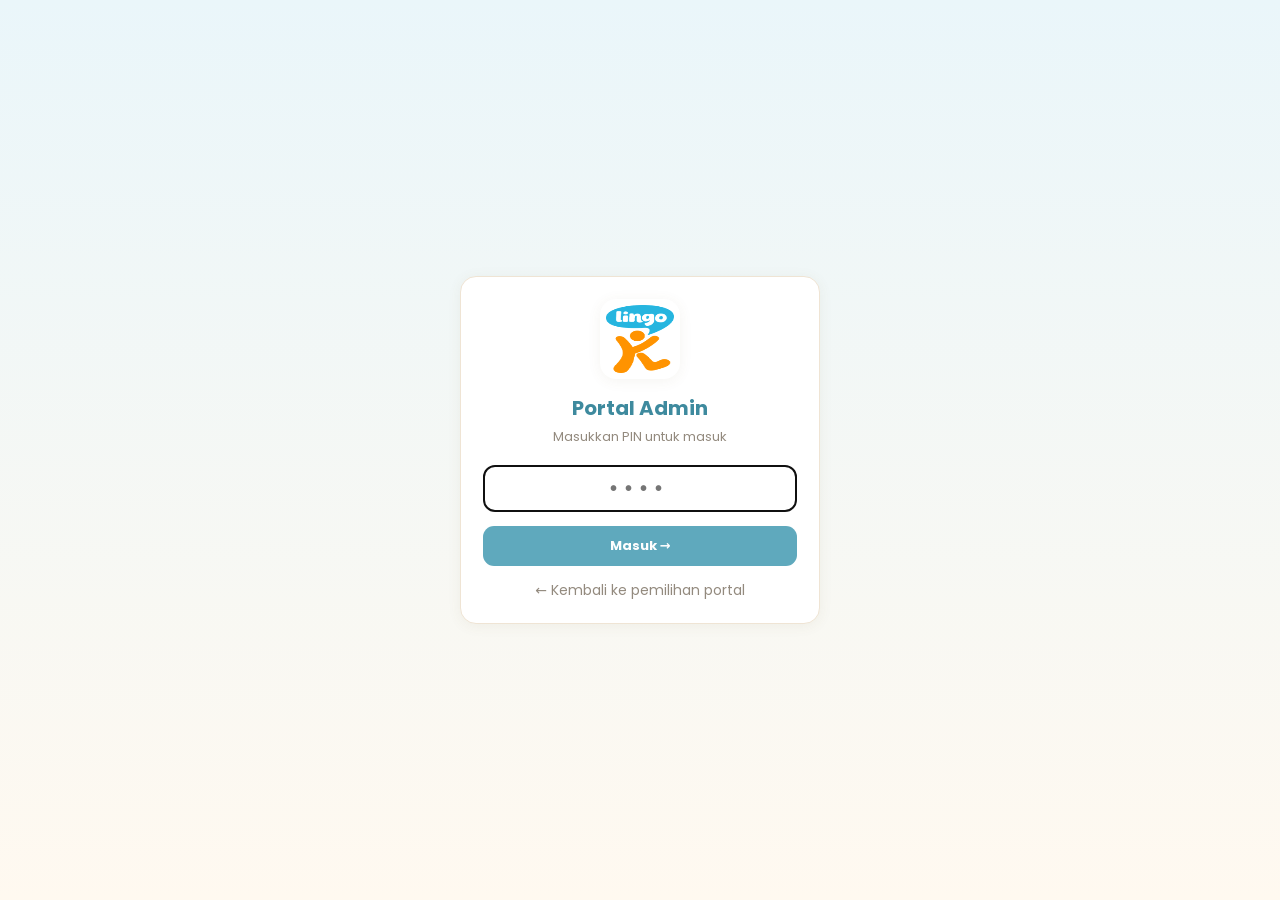
==== admin.html @ 400e8113 "Add files via upload" ====
<!DOCTYPE html>
<html lang="id">
<head>
<meta charset="UTF-8">
<meta name="viewport" content="width=device-width, initial-scale=1.0">
<title>Admin — Kwelingo</title>
<link rel="icon" href="assets/logo.png">
<link rel="stylesheet" href="assets/style.css">
</head>
<body>

<!-- PIN GATE (Admin) -->
<div id="adGate" style="position:fixed;inset:0;z-index:600;background:linear-gradient(180deg,#EAF6FA,#FFF9F0);display:flex;align-items:center;justify-content:center;padding:20px">
  <div class="card card-pad" style="max-width:360px;width:100%;text-align:center">
    <img src="assets/logo.png" style="width:80px;height:80px;border-radius:16px;padding:6px;background:#fff;box-shadow:var(--shadow);margin:0 auto 14px">
    <h2 style="color:var(--navy);font-size:20px;margin-bottom:4px">Portal Admin</h2>
    <p class="text-muted" style="font-size:13px;margin-bottom:18px">Masukkan PIN untuk masuk</p>
    <input id="adPin" type="password" maxlength="12" inputmode="numeric" placeholder="••••" style="letter-spacing:8px;text-align:center;font-size:20px;font-weight:800;width:100%;padding:11px;border:1.5px solid var(--line);border-radius:11px" onkeydown="if(event.key==='Enter')adLogin()">
    <button class="btn btn-primary btn-block" style="margin-top:14px" onclick="adLogin()">Masuk →</button>
    <div class="help" id="adErr" style="color:var(--red);margin-top:10px;font-weight:600"></div>
    <div class="help" style="margin-top:14px"><a href="portal.html" style="color:var(--muted)">← Kembali ke pemilihan portal</a></div>
  </div>
</div>

<div class="app">
  <aside class="sidebar">
    <div class="sidebar-head" id="logo"></div>
    <div class="sidebar-role">Menu</div>
    <nav class="nav">
      <a data-view="dashboard" class="active"><span class="ic">🏠</span> Kelas Hari Ini</a>
      <a data-view="calendar"><span class="ic">🗓️</span> Kalender Mingguan</a>
      <a data-view="requests"><span class="ic">📨</span> Permintaan <span id="reqDot" class="nav-dot" style="display:none"></span></a>
      <a data-view="certs"><span class="ic">🏅</span> Kehadiran &amp; Sertifikat</a>
      <a data-view="chat"><span class="ic">💬</span> Diskusi Guru</a>
      <div class="divider"></div>
      <a href="portal.html"><span class="ic">↩️</span> Ganti Portal</a>
      <a href="index.html"><span class="ic">🚪</span> Keluar</a>
    </nav>
    <div class="sidebar-foot">
      <div class="avatar">A</div>
      <div class="who">Admin<small>Administrator</small></div>
    </div>
  </aside>
  <div class="backdrop" onclick="toggleSidebar()"></div>

  <div class="main">
    <div class="topbar">
      <button class="hamburger" onclick="toggleSidebar()">☰</button>
      <div class="spacer"></div>
      <div class="me"><div class="who">Admin<small>Administrator</small></div><div class="avatar">A</div></div>
    </div>

    <div class="content">
      <!-- ============ KELAS HARI INI ============ -->
      <section class="view" id="view-dashboard">
        <div class="page-head">
          <div><h1>Kelas Hari Ini</h1><div class="sub" id="todayDate">—</div></div>
          <div style="display:flex;gap:8px;align-items:center">
            <button class="btn btn-ghost btn-sm" id="clrDocsBtn" onclick="clearAllDocs()">🗑️ Hapus semua foto</button>
            <button class="btn btn-primary" onclick="openAddClass()">＋ Add Class</button>
          </div>
        </div>

        <div id="bdayBanner" style="display:none;background:linear-gradient(120deg,#fff0f6,#eef7fd);border:1.5px solid #ffc9e0;border-radius:14px;padding:14px 18px;margin-bottom:18px;color:var(--navy);font-size:14px"></div>

        <div class="grid grid-4" style="margin-bottom:22px">
          <div class="stat tint-blue"><div class="lbl"><span class="icon">📅</span> Kelas Hari Ini</div><div class="val" id="kToday">0</div></div>
          <div class="stat tint-green"><div class="lbl"><span class="icon">✅</span> Selesai</div><div class="val" id="kDone">0</div></div>
          <div class="stat tint-amber"><div class="lbl"><span class="icon">⏳</span> Berlangsung</div><div class="val" id="kOngoing">0</div></div>
          <div class="stat tint-purple"><div class="lbl"><span class="icon">🧑‍🎓</span> Murid Aktif</div><div class="val" id="kStudents">0</div></div>
        </div>

        <div class="card">
          <div class="table-wrap">
            <table class="tbl">
              <thead><tr>
                <th>No.</th><th>Student's Name</th><th>Guru's Name</th><th>Start</th><th>End</th>
                <th>Duration</th><th>Type</th><th>Status</th><th>Topic/Material</th><th>Note</th><th>Doc</th><th>Action</th>
              </tr></thead>
              <tbody id="todayBody"></tbody>
            </table>
          </div>
        </div>
        <div class="note-band mt-16">ℹ️ Admin mengisi <b>waktu mulai/berakhir</b> & <b>dokumentasi foto</b>. Topik, catatan & materi PDF diisi guru. Kelola data murid/guru ada di <b>Master Admin</b>.</div>
      </section>

      <!-- ============ WEEKLY CALENDAR ============ -->
      <section class="view hide" id="view-calendar">
        <div class="page-head"><div><h1>Kalender Mingguan</h1><div class="sub">Jadwal kelas satu minggu — klik kelas untuk edit</div></div>
          <button class="btn btn-primary" onclick="openAddClass()">＋ Add Class</button></div>
        <div class="cal">
          <div class="cal-toolbar">
            <div class="cal-title" id="calTitle">—</div>
            <div class="cal-nav">
              <button class="btn btn-outline btn-sm" onclick="calMove(-7)">‹ Sebelumnya</button>
              <button class="btn btn-ghost btn-sm" onclick="calToday()">Minggu Ini</button>
              <button class="btn btn-outline btn-sm" onclick="calMove(7)">Berikutnya ›</button>
            </div>
          </div>
          <div class="cal-head" id="calHead"></div>
          <div class="cal-scroll"><div class="cal-body" id="calBody"></div></div>
        </div>
        <div class="note-band mt-16">🗓️ <b>Onsite</b> biru, <b>Online</b> hijau. Jam 08.00–21.00.</div>
      </section>

      <!-- ============ PERMINTAAN KELAS ============ -->
      <section class="view hide" id="view-requests">
        <div class="page-head"><div><h1>Permintaan Kelas</h1><div class="sub">Pengajuan kelas baru &amp; reschedule dari murid / orang tua</div></div>
          <button class="btn btn-ghost btn-sm" onclick="renderRequests()">↻ Refresh</button></div>
        <div class="card"><div class="table-wrap"><table class="tbl">
          <thead><tr><th>Status</th><th>Murid</th><th>Guru</th><th>Jadwal Diminta</th><th>Type</th><th>Catatan</th><th>Action</th></tr></thead>
          <tbody id="reqBody"></tbody>
        </table></div></div>
        <div class="note-band mt-16">✅ <b>Terima</b> memasukkan kelas ke jadwal. Untuk mengubah guru/jam sebelum menerima, buka <b>Edit</b> lalu simpan.</div>
      </section>

      <!-- ============ KEHADIRAN & SERTIFIKAT ============ -->
      <section class="view hide" id="view-certs">
        <div class="page-head"><div><h1>Kehadiran &amp; Sertifikat</h1><div class="sub">Pantau persentase kehadiran &amp; terbitkan Certificate of Completion (≥80%)</div></div></div>
        <div class="card card-pad" style="margin-bottom:18px">
          <div class="field" style="max-width:360px;margin-bottom:0"><label>Pilih Murid</label><select id="certStudent" onchange="renderCerts()"></select></div>
        </div>
        <div class="grid grid-4" style="margin-bottom:18px" id="certStats"></div>
        <div id="certAction"></div>
        <div class="card mt-16"><div class="card-pad" style="padding-bottom:0"><div class="card-title">📅 Riwayat Sesi</div></div>
          <div class="table-wrap"><table class="tbl">
            <thead><tr><th>Tanggal</th><th>Guru</th><th>Time</th><th>Type</th><th>Status</th><th>Kehadiran</th></tr></thead>
            <tbody id="certBody"></tbody>
          </table></div>
        </div>
      </section>

      <!-- ============ DISKUSI GURU ============ -->
      <section class="view hide" id="view-chat">
        <div class="page-head"><div><h1>Diskusi Guru</h1><div class="sub">Ruang obrolan guru, admin &amp; owner</div></div></div>
        <div class="card card-pad" style="max-width:820px">
          <div id="chatFeed" style="max-height:56vh;overflow:auto;margin-bottom:14px"></div>
          <div style="display:flex;gap:10px">
            <input id="chatInput" placeholder="Tulis pesan…" style="flex:1;padding:11px 14px;border:1.5px solid var(--line);border-radius:12px" onkeydown="if(event.key==='Enter')postChat()">
            <button class="btn btn-primary" onclick="postChat()">Kirim</button>
          </div>
        </div>
      </section>

      <div class="foot-note">© 2026 Kwelingo. All rights reserved.</div>
    </div>
  </div>
</div>

<!-- ============ MODAL: ADD/EDIT CLASS ============ -->
<div class="modal-overlay" id="mClass">
  <div class="modal">
    <div class="modal-head"><h3 id="mClassTitle">Add Class</h3><button class="x" onclick="closeModal('mClass')">×</button></div>
    <div class="modal-body">
      <input type="hidden" id="cId">
      <div class="field">
        <label>Tanggal Kelas <span class="req">*</span></label>
        <div style="display:flex;gap:10px;align-items:center;flex-wrap:wrap">
          <input type="date" id="cDate" style="flex:1;min-width:170px">
          <button type="button" class="btn btn-ghost btn-sm" onclick="setDateToday()">📅 Hari ini</button>
        </div>
        <div class="help">Default hari ini · pilih tanggal lain untuk mengisi kelas yang terlewat.</div>
      </div>
      <div class="field-row">
        <div class="field"><label>Student's Name <span class="req">*</span></label><select id="cStudent"></select></div>
        <div class="field"><label>Guru's Name <span class="req">*</span></label><select id="cTutor"></select></div>
      </div>
      <div class="field-row">
        <div class="field"><label>Start Time <span class="req">*</span></label><input type="time" id="cStart"></div>
        <div class="field"><label>End Time <span class="help" style="display:inline">(saat kelas selesai)</span></label><input type="time" id="cEnd"></div>
      </div>
      <div class="field-row">
        <div class="field"><label>Duration <span class="req">*</span></label><input type="number" id="cDur" value="90"><div class="help">menit — otomatis dari start/end</div></div>
        <div class="field"><label>Type <span class="req">*</span></label>
          <div class="radio-row">
            <label><input type="radio" name="cType" value="onsite" checked> Onsite</label>
            <label><input type="radio" name="cType" value="online"> Online</label>
          </div></div>
      </div>
      <div class="field"><label>Topic / Material <span class="help" style="display:inline">(oleh guru · bisa Enter untuk baris baru)</span></label>
        <textarea id="cTopic" placeholder="Will be filled after class"></textarea></div>
      <div class="field"><label>Note</label><textarea id="cNote" placeholder="Optional note"></textarea></div>
      <div class="field"><label>Documentation (Upload Photo)</label>
        <div class="dropzone" onclick="document.getElementById('cDoc').click()"><span class="zi">🖼️</span><div><b>Choose file</b> atau drag &amp; drop<br><span class="help">JPG, PNG up to 5MB</span></div></div>
        <input type="file" id="cDoc" accept="image/*" class="hide"><div class="help" id="cDocName"></div>
        <label style="display:flex;align-items:center;gap:8px;font-size:12.5px;color:var(--muted);margin-top:8px"><input type="checkbox" id="cDocClear"> 🗑️ Hapus foto dokumentasi yang tersimpan</label></div>
    </div>
    <div class="modal-foot" style="justify-content:space-between">
      <button class="btn btn-danger" id="delClassBtn" style="display:none" onclick="delClassFromModal()">🗑️ Hapus Kelas</button>
      <div style="display:flex;gap:10px;margin-left:auto">
      <button class="btn btn-ghost" onclick="closeModal('mClass')">Cancel</button>
      <button class="btn btn-primary" onclick="saveClass()">Simpan</button>
      </div>
    </div>
  </div>
</div>

<script src="assets/app.js"></script>
<script>
document.getElementById('logo').innerHTML = logoBlock('Kwelingo','Portal Admin');
/* ---- PIN gate ---- */
try{ if(sessionStorage.getItem('ad_ok')==='1') document.getElementById('adGate').style.display='none'; else document.getElementById('adPin').focus(); }catch(e){}
async function adLogin(){
  const v=document.getElementById('adPin').value.trim();
  const err=document.getElementById('adErr'); err.textContent='Memeriksa…';
  try{
    const r=await API.verifyPin('admin',v);
    if(r&&r.ok){ try{sessionStorage.setItem('ad_ok','1');}catch(e){} document.getElementById('adGate').style.display='none'; err.textContent=''; }
    else { err.textContent='PIN salah'; document.getElementById('adPin').value=''; }
  }catch(e){ err.textContent='Gagal memeriksa PIN — coba lagi.'; }
}
document.getElementById('todayDate').textContent = '📅 ' + longToday();

let TUTORS=[], STUDENTS=[], CLASSES=[];

document.querySelectorAll('.nav a[data-view]').forEach(a=>{
  a.onclick=()=>{
    document.querySelectorAll('.nav a').forEach(x=>x.classList.remove('active'));
    a.classList.add('active');
    document.querySelectorAll('.view').forEach(v=>v.classList.add('hide'));
    document.getElementById('view-'+a.dataset.view).classList.remove('hide');
    if(window.innerWidth<768) toggleSidebar();
    if(a.dataset.view==='calendar') renderCalendar();
    if(a.dataset.view==='requests') renderRequests();
    if(a.dataset.view==='certs') renderCertsInit();
    if(a.dataset.view==='chat') openChat(); else gchat.stop();
  };
});
const gchat=makeChatPoller(list=>renderChatFeed(document.getElementById('chatFeed'),list,'admin'),4000);
function openChat(){ document.getElementById('chatFeed').innerHTML='<div class="muted">Memuat…</div>'; gchat.start('guru'); }
async function postChat(){
  const inp=document.getElementById('chatInput'); const msg=inp.value.trim(); if(!msg)return; inp.value='';
  try{ await API.addChat({room:'guru',sender_id:'admin',sender_name:'Admin',role:'admin',message:msg}); gchat.refresh(); }
  catch(e){ toast('Gagal kirim: '+(e.message||e),'err'); inp.value=msg; }
}

async function boot(){
  try{ TUTORS=await API.getTutors(); }catch(e){ TUTORS=[]; toast('Gagal memuat guru','err'); }
  try{ STUDENTS=await API.getStudents(); }catch(e){ STUDENTS=[]; toast('Gagal memuat murid','err'); }
  renderToday(); renderBirthday(); updateReqDot();
  // auto-refresh status tiap 60 detik (jeda saat modal terbuka / tab tidak aktif)
  setInterval(()=>{
    if(document.visibilityState!=='visible') return;
    if(document.getElementById('mClass').classList.contains('open')) return;
    renderToday();
  }, 60000);
}
function renderBirthday(){
  const el=document.getElementById('bdayBanner'); if(!el) return;
  const now=new Date(), M=now.getMonth()+1, D=now.getDate();
  const isToday=p=>{ if(!p.dob) return false; const [,m,d]=String(p.dob).split('-').map(Number); return m===M&&d===D; };
  const names=[...STUDENTS.filter(isToday).map(s=>`${s.nama} <span class="muted">(Murid)</span>`),
               ...TUTORS.filter(isToday).map(t=>`${t.nama} <span class="muted">(Guru)</span>`)];
  if(names.length){ el.innerHTML='🎂 <b>Ulang tahun hari ini:</b> '+names.join(' · '); el.style.display='block'; }
  else el.style.display='none';
}
function tName(id){return (TUTORS.find(t=>t.id===id)||{}).nama||'-';}
function sName(id){return (STUDENTS.find(s=>s.id===id)||{}).nama||'-';}

/* ---- KELAS HARI INI ---- */
const byStart=(a,b)=>(a.start_time||'99:99').localeCompare(b.start_time||'99:99');
async function renderToday(){
  CLASSES=await API.getClasses({date:todayStr()});
  CLASSES.sort(byStart);
  const tb=document.getElementById('todayBody'); tb.innerHTML='';
  const toMin=t=>{if(!t)return null;const[h,m]=String(t).split(':').map(Number);return h*60+(m||0);};
  const nowD=new Date(), nowMin=nowD.getHours()*60+nowD.getMinutes();
  let done=0,ongoing=0;
  CLASSES.forEach((c,i)=>{
    const sm=toMin(c.start_time);
    let em=toMin(c.end_time); if(em==null && sm!=null) em=sm+(Number(c.duration)||0);
    let stBadge;
    if(em!=null && nowMin>=em){ done++;               // sudah selesai (jam berakhir lewat)
      stBadge='<span class="badge" style="background:#e7f6ec;color:#1e7e34">✅ DONE</span>'; }
    else if(sm!=null && nowMin>=sm){ ongoing++;        // sedang berlangsung
      stBadge='<span class="badge" style="background:#fff4d6;color:#b26a00">⏳ ON PROGRESS</span>'; }
    else{                                              // belum mulai
      stBadge='<span class="badge" style="background:#eef2fb;color:#4a5aa8">🕒 UPCOMING</span>'; }
    const type=c.type==='online'?'<span class="badge badge-online">ONLINE</span>':'<span class="badge badge-onsite">ONSITE</span>';
    tb.innerHTML+=`<tr>
      <td>${i+1}</td><td><b>${sName(c.student_id)}</b></td><td>${tName(c.tutor_id)}</td>
      <td>${c.start_time||'-'}</td><td>${c.end_time||'<span class="muted">-</span>'}</td>
      <td>${c.duration||'-'} min</td><td>${type}</td><td style="white-space:nowrap">${stBadge}</td>
      <td>${multiline(c.topic)}</td><td>${multiline(c.note)}</td>
      <td>${docCell(c.doc_url)}</td>
      <td style="white-space:nowrap">
        <button class="btn btn-warn btn-sm" onclick="editClass('${c.id}')">Edit</button>
        <button class="btn btn-danger btn-sm" onclick="delClass('${c.id}')">Delete</button>
      </td></tr>`;
  });
  if(!CLASSES.length) tb.innerHTML='<tr><td colspan="12" class="muted" style="text-align:center;padding:26px">Belum ada kelas hari ini. Klik “＋ Add Class”.</td></tr>';
  document.getElementById('kToday').textContent=CLASSES.length;
  document.getElementById('kDone').textContent=done;
  document.getElementById('kOngoing').textContent=ongoing;
  document.getElementById('kStudents').textContent=STUDENTS.filter(s=>s.active!=='nonaktif').length;
}

/* ---- WEEKLY CALENDAR ---- */
const CAL_START=8, CAL_END=21, PXH=56;
function mondayOf(d){const x=new Date(d);const wd=(x.getDay()+6)%7;x.setDate(x.getDate()-wd);x.setHours(0,0,0,0);return x;}
function isoOf(d){return `${d.getFullYear()}-${pad2(d.getMonth()+1)}-${pad2(d.getDate())}`;}
let calWeek=mondayOf(new Date());
function calMove(n){calWeek.setDate(calWeek.getDate()+n);renderCalendar();}
function calToday(){calWeek=mondayOf(new Date());renderCalendar();}
const DNAME=['Sen','Sel','Rab','Kam','Jum','Sab','Min'];
const MNAME=['Jan','Feb','Mar','Apr','Mei','Jun','Jul','Agu','Sep','Okt','Nov','Des'];
// Side-by-side layout for overlapping classes: assign each a lane + total columns
function layoutLanes(evs){
  let i=0;
  while(i<evs.length){
    let clusterEnd=evs[i].end, j=i+1;
    while(j<evs.length && evs[j].start < clusterEnd){ clusterEnd=Math.max(clusterEnd,evs[j].end); j++; }
    const cluster=evs.slice(i,j), colEnds=[];
    cluster.forEach(ev=>{
      let placed=false;
      for(let k=0;k<colEnds.length;k++){ if(colEnds[k]<=ev.start){ ev.lane=k; colEnds[k]=ev.end; placed=true; break; } }
      if(!placed){ ev.lane=colEnds.length; colEnds.push(ev.end); }
    });
    cluster.forEach(ev=>ev.cols=colEnds.length);
    i=j;
  }
}
async function renderCalendar(){
  const days=[...Array(7)].map((_,i)=>{const d=new Date(calWeek);d.setDate(d.getDate()+i);return d;});
  const isos=days.map(isoOf); const tIso=todayStr();
  document.getElementById('calTitle').textContent=`${days[0].getDate()} ${MNAME[days[0].getMonth()]} – ${days[6].getDate()} ${MNAME[days[6].getMonth()]} ${days[6].getFullYear()}`;
  document.getElementById('calHead').innerHTML=`<div class="ch"></div>`+days.map((d,i)=>
    `<div class="ch ${isos[i]===tIso?'today':''}">${DNAME[i]}<b>${d.getDate()}</b></div>`).join('');
  const hours=[]; for(let h=CAL_START;h<CAL_END;h++) hours.push(h);
  let html=`<div class="cal-times">`+hours.map(h=>`<div class="th">${pad2(h)}:00</div>`).join('')+`</div>`;
  const all=await API.getClasses({});
  days.forEach((d,i)=>{
    let evs=all.filter(c=>c.date===isos[i]&&c.start_time).map(c=>{
      const [sh,sm]=c.start_time.split(':').map(Number);
      const start=sh*60+sm;
      const dur=Number(c.duration)||(c.end_time?durMin(c.start_time,c.end_time):60)||60;
      return {c,start,end:start+dur};
    }).sort((a,b)=>a.start-b.start||a.end-b.end);
    layoutLanes(evs); // assign side-by-side columns for overlapping classes
    const lines=hours.map(()=>`<div class="hourline"></div>`).join('');
    const chips=evs.map(ev=>{
      const c=ev.c;
      const top=(ev.start-CAL_START*60)/60*PXH;
      const hgt=Math.max(26,(ev.end-ev.start)/60*PXH-3);
      if(top<0) return '';
      const w=100/ev.cols, leftPct=ev.lane*w;
      return `<div class="cal-ev ${c.type==='online'?'online':'onsite'}" style="top:${top}px;height:${hgt}px;left:calc(${leftPct}% + 2px);width:calc(${w}% - 4px);right:auto" onclick="editClass('${c.id}')">
        ${sName(c.student_id)}<small>${c.start_time}${c.end_time?'–'+c.end_time:''} · ${tName(c.tutor_id)}</small></div>`;
    }).join('');
    html+=`<div class="cal-col ${isos[i]===tIso?'today':''}">${lines}${chips}</div>`;
  });
  document.getElementById('calBody').innerHTML=html;
}

/* ---- ADD/EDIT CLASS ---- */
function fillSelect(el,arr,val){el.innerHTML='<option value="">Pilih…</option>'+arr.map(a=>`<option value="${a.id}" ${a.id===val?'selected':''}>${a.nama}</option>`).join('');}
function setDateToday(){ document.getElementById('cDate').value=todayStr(); }
function openAddClass(){
  document.getElementById('mClassTitle').textContent='Add Class';
  document.getElementById('cId').value=''; document.getElementById('cDate').value=todayStr();
  fillSelect(document.getElementById('cStudent'),STUDENTS); fillSelect(document.getElementById('cTutor'),TUTORS);
  ['cStart','cEnd','cTopic','cNote'].forEach(i=>document.getElementById(i).value='');
  document.getElementById('cDoc').value=''; document.getElementById('cDocName').textContent=''; document.getElementById('cDocClear').checked=false;
  document.getElementById('cDur').value=90; document.querySelector('input[name=cType][value=onsite]').checked=true;
  document.getElementById('delClassBtn').style.display='none';
  openModal('mClass');
}
async function editClass(id){
  const c=(await API.getClasses({})).find(x=>x.id===id); if(!c) return;
  document.getElementById('mClassTitle').textContent='Edit Class';
  document.getElementById('cId').value=c.id; document.getElementById('cDate').value=c.date;
  fillSelect(document.getElementById('cStudent'),STUDENTS,c.student_id);
  fillSelect(document.getElementById('cTutor'),TUTORS,c.tutor_id);
  document.getElementById('cStart').value=c.start_time||''; document.getElementById('cEnd').value=c.end_time||'';
  document.getElementById('cDur').value=c.duration||90; document.getElementById('cTopic').value=c.topic||'';
  document.getElementById('cNote').value=c.note||'';
  document.getElementById('cDoc').value=''; document.getElementById('cDocName').textContent=''; document.getElementById('cDocClear').checked=false;
  document.querySelector(`input[name=cType][value=${c.type||'onsite'}]`).checked=true;
  document.getElementById('delClassBtn').style.display='inline-flex';
  openModal('mClass');
}
['cStart','cEnd'].forEach(id=>document.getElementById(id).addEventListener('change',()=>{
  const d=durMin(document.getElementById('cStart').value,document.getElementById('cEnd').value);
  if(d&&d>0) document.getElementById('cDur').value=d;
}));
document.getElementById('cDoc').onchange=e=>document.getElementById('cDocName').textContent=e.target.files[0]?('📎 '+e.target.files[0].name):'';
async function saveClass(){
  if(saveClass._busy) return;
  const p={
    id:document.getElementById('cId').value||undefined,
    date:document.getElementById('cDate').value,
    student_id:document.getElementById('cStudent').value,
    tutor_id:document.getElementById('cTutor').value,
    start_time:document.getElementById('cStart').value,
    end_time:document.getElementById('cEnd').value,
    duration:document.getElementById('cDur').value,
    type:document.querySelector('input[name=cType]:checked').value,
    topic:document.getElementById('cTopic').value,
    note:document.getElementById('cNote').value,
  };
  if(!p.student_id){toast('Pilih murid dulu','err');return;}
  if(!p.tutor_id){toast('Pilih guru dulu','err');return;}
  const df=document.getElementById('cDoc').files[0];
  if(df){ try{ toast('Memproses foto…'); p.doc_url=await resizeImageToDataURL(df); }catch(e){ toast('Foto gagal diproses','err'); } }
  else if(document.getElementById('cDocClear').checked){ p.doc_url=''; }
  const btn=document.querySelector('#mClass .btn-primary');
  saveClass._busy=true; if(btn){btn.disabled=true; btn.dataset.t=btn.textContent; btn.textContent='Menyimpan…';}
  try{
    if(p.id) await API.updateClass(p); else await API.addClass(p);
    closeModal('mClass'); toast('Kelas disimpan','ok'); renderToday();
  }catch(e){ toast('Gagal simpan: '+(e.message||e),'err'); }
  finally{ saveClass._busy=false; if(btn){btn.disabled=false; btn.textContent=btn.dataset.t||'Simpan';} }
}
async function delClass(id){ if(!confirm('Hapus kelas ini?'))return; await API.deleteClass(id); toast('Terhapus','ok'); renderToday(); renderCalendar(); }
async function delClassFromModal(){
  const id=document.getElementById('cId').value; if(!id){ toast('Kelas belum tersimpan','err'); return; }
  if(!confirm('Hapus kelas ini?\n\nData akan ikut terhapus di Portal Orang Tua & Master Admin, dan hitungan deposit otomatis menyesuaikan. Tindakan ini tidak bisa dibatalkan.')) return;
  const btn=document.getElementById('delClassBtn'); if(btn){btn.disabled=true; btn.textContent='Menghapus…';}
  try{ await API.deleteClass(id); closeModal('mClass'); toast('Kelas dihapus','ok'); renderToday(); renderCalendar(); }
  catch(e){ toast('Gagal hapus: '+(e.message||e),'err'); }
  finally{ if(btn){btn.disabled=false; btn.textContent='🗑️ Hapus Kelas';} }
}
async function clearAllDocs(){
  if(!confirm('Hapus SEMUA foto dokumentasi dari semua kelas?\n\nData lain (topik, jadwal, catatan) tetap aman. Tindakan ini tidak bisa dibatalkan.')) return;
  if(!confirm('Sekali lagi — yakin hapus semua foto dokumentasi?')) return;
  const btn=document.getElementById('clrDocsBtn'); if(btn){btn.disabled=true;}
  try{
    const withDoc=(await API.getClasses({})).filter(c=>c.doc_url);
    if(!withDoc.length){ toast('Tidak ada foto untuk dihapus','ok'); if(btn){btn.disabled=false;btn.textContent='🗑️ Hapus semua foto';} return; }
    let n=0;
    for(const c of withDoc){ await API.updateClass({id:c.id,doc_url:''}); n++; if(btn) btn.textContent=`Menghapus ${n}/${withDoc.length}…`; }
    toast(`Selesai — ${n} foto dikosongkan`,'ok'); renderToday();
  }catch(e){ toast('Gagal: '+(e.message||e)+'. Coba lagi untuk melanjutkan sisa foto.','err'); }
  finally{ if(btn){btn.disabled=false; btn.textContent='🗑️ Hapus semua foto';} }
}

/* ---- PERMINTAAN KELAS ---- */
async function pendingReqs(){
  const all=await API.getClasses({});
  return all.filter(c=>{const s=classStatus(c);return s==='requested'||s==='reschedule';})
    .sort((a,b)=>String((a.resched_date||a.date||'')).localeCompare(String(b.resched_date||b.date||'')));
}
async function updateReqDot(){
  try{ const n=(await pendingReqs()).length; const d=document.getElementById('reqDot');
    if(d){ d.textContent=n; d.style.display=n?'inline-flex':'none'; } }catch(e){}
}
async function renderRequests(){
  const tb=document.getElementById('reqBody');
  tb.innerHTML='<tr><td colspan="7" class="muted" style="padding:16px">Memuat…</td></tr>';
  let reqs; try{ reqs=await pendingReqs(); }
  catch(e){ tb.innerHTML='<tr><td colspan="7" style="color:var(--red);padding:16px">Gagal: '+esc(e.message||e)+'</td></tr>'; return; }
  tb.innerHTML=reqs.map(c=>{
    const resched=classStatus(c)==='reschedule';
    const when=resched
      ? `<span style="text-decoration:line-through;color:var(--muted)">${prettyDate(c.date)} ${c.start_time||''}</span> → <b>${prettyDate(c.resched_date)} ${c.resched_time||''}</b>`
      : `<b>${prettyDate(c.date)}</b> ${c.start_time||''}`;
    const note=esc(resched?(c.resched_note||'-'):(c.req_note||'-'));
    const by=c.req_by?`<div class="muted" style="font-size:11px">oleh ${esc(c.req_by)}</div>`:'';
    const act=resched
      ? `<button class="btn btn-primary btn-sm" onclick="approveResched('${c.id}')">🔄 Setujui</button>
         <button class="btn btn-ghost btn-sm" onclick="rejectResched('${c.id}')">Tolak</button>`
      : `<button class="btn btn-primary btn-sm" onclick="acceptReq('${c.id}')">✅ Terima</button>
         <button class="btn btn-warn btn-sm" onclick="editClass('${c.id}')">Edit</button>
         <button class="btn btn-danger btn-sm" onclick="declineReq('${c.id}')">✖️</button>`;
    return `<tr><td style="white-space:nowrap">${statusBadge(c)}</td><td><b>${sName(c.student_id)}</b>${by}</td><td>${tName(c.tutor_id)}</td><td>${when}</td>
      <td>${c.type==='online'?'<span class="badge badge-online">ONLINE</span>':'<span class="badge badge-onsite">ONSITE</span>'}</td>
      <td style="white-space:pre-line">${note}</td><td style="white-space:nowrap">${act}</td></tr>`;
  }).join('') || '<tr><td colspan="7" class="muted" style="text-align:center;padding:24px">Tidak ada permintaan baru. 🎉</td></tr>';
}
async function acceptReq(id){ try{ await API.updateClass({id,status:'scheduled'}); toast('Kelas diterima','ok'); renderRequests(); renderToday(); updateReqDot(); }catch(e){ toast('Gagal: '+(e.message||e),'err'); } }
async function declineReq(id){ if(!confirm('Tolak pengajuan kelas ini?'))return; try{ await API.updateClass({id,status:'declined'}); toast('Pengajuan ditolak','ok'); renderRequests(); updateReqDot(); }catch(e){ toast('Gagal: '+(e.message||e),'err'); } }
async function approveResched(id){
  const c=(await API.getClasses({})).find(x=>x.id===id); if(!c)return;
  try{ await API.updateClass({id,date:c.resched_date||c.date,start_time:c.resched_time||c.start_time,status:'scheduled',resched_date:'',resched_time:'',resched_note:''});
    toast('Reschedule disetujui','ok'); renderRequests(); renderToday(); updateReqDot(); }
  catch(e){ toast('Gagal: '+(e.message||e),'err'); }
}
async function rejectResched(id){ if(!confirm('Tolak reschedule? Jadwal tetap semula.'))return;
  try{ await API.updateClass({id,status:'scheduled',resched_date:'',resched_time:'',resched_note:''}); toast('Reschedule ditolak','ok'); renderRequests(); updateReqDot(); }
  catch(e){ toast('Gagal: '+(e.message||e),'err'); } }

/* ---- KEHADIRAN & SERTIFIKAT ---- */
let _certInit=false;
function renderCertsInit(){
  const sel=document.getElementById('certStudent');
  if(!_certInit){
    sel.innerHTML='<option value="">— pilih murid —</option>'+STUDENTS.map(s=>`<option value="${s.id}">${esc(s.nama)}</option>`).join('');
    _certInit=true;
  }
  renderCerts();
}
async function renderCerts(){
  const sid=document.getElementById('certStudent').value;
  const statsBox=document.getElementById('certStats'), actBox=document.getElementById('certAction'), body=document.getElementById('certBody');
  if(!sid){ statsBox.innerHTML=''; actBox.innerHTML='<div class="card card-pad muted" style="text-align:center">Pilih murid untuk melihat kehadiran.</div>'; body.innerHTML=''; return; }
  let cls=[],tasks=[]; try{ cls=await API.getClasses({student_id:sid})||[]; }catch(e){ actBox.innerHTML='<div class="card card-pad" style="color:var(--red)">Gagal: '+esc(e.message||e)+'</div>'; return; }
  try{ tasks=await API.getTasks({student_id:sid})||[]; }catch(e){}
  const st=attendanceStats(cls); const ts=taskCompletion(tasks);
  statsBox.innerHTML=[
    ['tint-blue','Total Sesi',st.total],['tint-green','Kehadiran',st.pct+'%'],
    ['tint-amber','Tugas Selesai',ts.done+'/'+ts.total],['tint-purple','Tugas %',ts.pct+'%'],
  ].map(([t,l,v])=>`<div class="stat ${t}"><div class="lbl">${l}</div><div class="val">${v}</div></div>`).join('');
  const s=STUDENTS.find(x=>x.id===sid)||{};
  if(certEligible(st,ts)){
    actBox.innerHTML=`<div class="card card-pad" style="background:linear-gradient(120deg,#FFF6E6,#EAF6FA);border:1.5px solid #F4D98B">
      <div style="display:flex;align-items:center;gap:14px;flex-wrap:wrap">
        <div style="font-size:30px">🏅</div><div style="flex:1;min-width:200px"><b style="color:var(--navy)">Memenuhi syarat sertifikat</b>
        <div class="muted" style="font-size:12.5px">Kehadiran ${st.pct}% & penyelesaian tugas ${ts.pct}% (≥80% keduanya).</div></div>
        <button class="btn btn-primary" onclick="issueCert('${sid}')">🏅 Terbitkan Sertifikat</button></div></div>`;
  } else {
    const reasons=[];
    if(!(st.counted>0&&st.pct>=80)) reasons.push('kehadiran '+st.pct+'%'+(st.counted===0?' (belum ada sesi ditandai)':''));
    if(ts.total>0&&ts.pct<80) reasons.push('tugas baru '+ts.pct+'%');
    actBox.innerHTML=`<div class="note-band">Belum memenuhi syarat sertifikat (min. 80% kehadiran &amp; tugas)${reasons.length?' — '+reasons.join(', '):''}.</div>`;
  }
  const today=todayStr();
  body.innerHTML=[...cls].filter(isSession).sort((a,b)=>String(b.date||'').localeCompare(String(a.date||''))).map(c=>`<tr>
    <td>${prettyDate(c.date)}</td><td>${tName(c.tutor_id)}</td><td>${timeRange(c.start_time,c.end_time)}</td>
    <td>${c.type==='online'?'<span class="badge badge-online">ONLINE</span>':'<span class="badge badge-onsite">ONSITE</span>'}</td>
    <td>${statusBadge(c)}</td><td>${attendBadgeFor(c)}</td></tr>`).join('')
    || '<tr><td colspan="6" class="muted" style="text-align:center;padding:20px">Belum ada sesi.</td></tr>';
}
async function issueCert(sid){
  const s=STUDENTS.find(x=>x.id===sid)||{};
  let cls=[]; try{ cls=await API.getClasses({student_id:sid})||[]; }catch(e){}
  const st=attendanceStats(cls);
  openCertificate({name:s.nama||'Student', program:(s.grade?('Grade '+s.grade+' '):'')+'Language Program', pct:st.pct, sessions:st.counted});
}

boot();
</script>
</body>
</html>
---- assets/style.css ----
/* ============================================================
   Kwelingo — Management Portal
   Shared design system  •  Palette: Kwelingo (home — warm cream / blue / terracotta)
   ============================================================ */
@import url('https://fonts.googleapis.com/css2?family=Poppins:wght@400;500;600;700;800&display=swap');

:root{
  --navy:#3E8A9E;        /* primary dark (sidebar, headings) — warm blue */
  --navy2:#2F7082;       /* sidebar gradient bottom */
  --navy-soft:#4E97A9;
  --blue:#5FA9BD;        /* primary action buttons — warm blue */
  --blue-dark:#3E8A9E;
  --sky:#BFE3EC;         /* accent */
  --sky-soft:#EAF6FA;
  --gold:#F4D98B;        /* warm yellow */
  --orange:#E9A77C;      /* terracotta — secondary CTA */
  --green:#7FB37A;       /* success */
  --green2:#5E9E6E;      /* status paid */
  --green-soft:#EDF4EA;
  --purple:#9B86C9;
  --purple-soft:#F2ECF8;
  --amber-soft:#FDF1DD;
  --red:#D9776B;
  --red-soft:#FBE9E6;
  --ink:#4B4540;         /* body text — soft brown */
  --muted:#938A7E;       /* secondary text */
  --line:#EFE4D4;        /* borders */
  --bg:#F7F1E6;          /* page background — warm cream */
  --card:#ffffff;
  --shadow:0 2px 14px rgba(120,95,60,.07);
  --shadow-lg:0 14px 40px rgba(120,95,60,.15);
  --radius:16px;
  --sidebar-w:250px;
}

*{box-sizing:border-box;margin:0;padding:0}
html,body{height:100%}
body{font-family:'Poppins',system-ui,sans-serif;background:var(--bg);color:var(--ink);font-size:14px;line-height:1.5}
a{text-decoration:none;color:inherit}
img{max-width:100%;display:block}
::-webkit-scrollbar{width:9px;height:9px}
::-webkit-scrollbar-thumb{background:#DCCFBC;border-radius:9px}

/* ---------- Logo ---------- */
.ls-logo{display:flex;align-items:center;gap:12px}
.ls-star{width:38px;height:38px;flex-shrink:0}
.ls-logo-img{height:46px;width:auto;border-radius:12px;background:#fff;padding:4px;flex-shrink:0;box-shadow:0 2px 10px rgba(0,0,0,.14)}
.ls-sub{font-size:11px;font-weight:700;color:inherit;opacity:.78;letter-spacing:1px;text-transform:uppercase;border-left:1.5px solid currentColor;padding-left:11px;line-height:1.25}
.ls-logo .ls-name{font-weight:800;line-height:1.05;letter-spacing:.2px}
.ls-logo .ls-name small{display:block;font-weight:500;font-size:9.5px;opacity:.75;letter-spacing:1.5px;text-transform:uppercase}

/* ============================================================
   APP SHELL  (sidebar + main)
   ============================================================ */
.app{display:flex;min-height:100vh}
.sidebar{
  width:var(--sidebar-w);flex-shrink:0;
  background:linear-gradient(180deg,var(--navy) 0%,var(--navy2) 100%);
  color:#EAF6FA;display:flex;flex-direction:column;
  position:sticky;top:0;height:100vh;
}
.sidebar-head{padding:20px 20px 14px;color:#fff}
.sidebar-head .ls-name{color:#fff;font-size:16px}
.sidebar-role{font-size:10px;letter-spacing:1.5px;text-transform:uppercase;color:var(--gold);margin:14px 20px 8px;font-weight:700;opacity:.9}
.nav{flex:1;overflow-y:auto;padding:4px 12px}
.nav a{
  display:flex;align-items:center;gap:12px;padding:11px 14px;border-radius:11px;
  color:#D7EEF4;font-weight:600;font-size:13.5px;margin-bottom:3px;transition:.15s;cursor:pointer;
}
.nav a .ic{width:20px;text-align:center;font-size:16px;opacity:.9}
.nav a:hover{background:rgba(255,255,255,.08);color:#fff}
.nav a.active{background:#fff;color:var(--navy);box-shadow:0 4px 14px rgba(0,0,0,.18)}
.nav a.active .ic{opacity:1}
.nav .divider{height:1px;background:rgba(255,255,255,.12);margin:12px 14px}
.sidebar-foot{padding:14px 16px;border-top:1px solid rgba(255,255,255,.1);display:flex;align-items:center;gap:10px}
.sidebar-foot .avatar{width:34px;height:34px;border-radius:50%;background:var(--blue);display:flex;align-items:center;justify-content:center;color:#fff;font-weight:700;flex-shrink:0}
.sidebar-foot .who{font-size:12.5px;font-weight:700;color:#fff}
.sidebar-foot .who small{display:block;font-weight:400;font-size:10.5px;color:#AEDCE6}

.main{flex:1;min-width:0;display:flex;flex-direction:column}
.topbar{background:#fff;border-bottom:1px solid var(--line);padding:14px 28px;display:flex;align-items:center;gap:16px;position:sticky;top:0;z-index:40}
.topbar .search{flex:1;max-width:460px;position:relative}
.topbar .search input{width:100%;padding:10px 14px 10px 40px;border:1.5px solid var(--line);border-radius:11px;font-family:inherit;font-size:13.5px;background:var(--bg)}
.topbar .search input:focus{outline:none;border-color:var(--blue);background:#fff}
.topbar .search .mag{position:absolute;left:14px;top:50%;transform:translateY(-50%);color:var(--muted)}
.topbar .spacer{flex:1}
.topbar .bell{position:relative;color:var(--muted);font-size:19px;cursor:pointer}
.topbar .bell .dot{position:absolute;top:-5px;right:-6px;background:var(--red);color:#fff;font-size:9px;font-weight:700;border-radius:9px;padding:1px 5px}
.topbar .me{display:flex;align-items:center;gap:10px}
.topbar .me .avatar{width:36px;height:36px;border-radius:50%;background:var(--sky-soft);display:flex;align-items:center;justify-content:center;color:var(--navy);font-weight:700}
.topbar .me .who{text-align:right;font-size:13px;font-weight:700}
.topbar .me .who small{display:block;font-weight:400;font-size:10.5px;color:var(--muted)}

.content{padding:28px;flex:1}
.page-head{display:flex;align-items:flex-start;justify-content:space-between;gap:16px;flex-wrap:wrap;margin-bottom:22px}
.page-head h1{font-size:26px;font-weight:800;color:var(--navy);letter-spacing:-.3px}
.page-head .sub{color:var(--muted);font-size:13.5px;margin-top:3px}
.breadcrumb{font-size:12.5px;color:var(--muted);margin-top:6px}
.breadcrumb b{color:var(--navy)}

/* ---------- Buttons ---------- */
.btn{display:inline-flex;align-items:center;gap:8px;padding:10px 18px;border-radius:11px;font-family:inherit;font-weight:700;font-size:13px;border:none;cursor:pointer;transition:.15s;white-space:nowrap}
.btn:active{transform:translateY(1px)}
.btn-primary{background:var(--blue);color:#fff}
.btn-primary:hover{background:var(--blue-dark)}
.btn-gold{background:linear-gradient(135deg,var(--gold),var(--orange));color:#5b3d00}
.btn-green{background:var(--green2);color:#fff}
.btn-green:hover{filter:brightness(.95)}
.btn-outline{background:#fff;color:var(--navy);border:1.5px solid var(--line)}
.btn-outline:hover{border-color:var(--blue);color:var(--blue)}
.btn-ghost{background:var(--bg);color:var(--ink)}
.btn-warn{background:var(--gold);color:#5b3d00}
.btn-danger{background:var(--red);color:#fff}
.btn-sm{padding:6px 12px;font-size:12px;border-radius:9px}
.btn-block{width:100%;justify-content:center}

/* ---------- Cards ---------- */
.card{background:var(--card);border:1px solid var(--line);border-radius:var(--radius);box-shadow:var(--shadow)}
.card-pad{padding:22px}
.card-title{display:flex;align-items:center;gap:10px;font-weight:800;color:var(--navy);font-size:16px;margin-bottom:16px}

.grid{display:grid;gap:16px}
.grid-2{grid-template-columns:repeat(2,1fr)}
.grid-3{grid-template-columns:repeat(3,1fr)}
.grid-4{grid-template-columns:repeat(4,1fr)}

/* Stat / metric cards */
.stat{border-radius:var(--radius);padding:18px 20px;display:flex;flex-direction:column;gap:6px;border:1px solid var(--line);background:#fff}
.stat .lbl{font-size:11px;font-weight:700;letter-spacing:.6px;text-transform:uppercase;color:var(--muted);display:flex;align-items:center;gap:8px}
.stat .val{font-size:24px;font-weight:800;letter-spacing:-.5px}
.stat .hint{font-size:11.5px;color:var(--muted)}
.stat.tint-green{background:var(--green-soft)}.stat.tint-green .val{color:var(--green2)}
.stat.tint-blue{background:var(--sky-soft)}.stat.tint-blue .val{color:var(--blue)}
.stat.tint-amber{background:var(--amber-soft)}.stat.tint-amber .val{color:var(--orange)}
.stat.tint-purple{background:var(--purple-soft)}.stat.tint-purple .val{color:var(--purple)}
.stat .icon{width:44px;height:44px;border-radius:12px;display:flex;align-items:center;justify-content:center;font-size:20px;background:#fff}

.progress{height:8px;background:#e7ebf5;border-radius:8px;overflow:hidden;margin-top:4px}
.progress > span{display:block;height:100%;background:var(--green2);border-radius:8px}

/* ---------- Badges ---------- */
.badge{display:inline-flex;align-items:center;gap:5px;font-size:11px;font-weight:700;padding:3px 11px;border-radius:999px;letter-spacing:.3px;white-space:nowrap}
.badge-onsite{background:#E6F4F8;color:var(--blue)}
.badge-online{background:var(--green-soft);color:var(--green2)}
.badge-paid{background:var(--green-soft);color:var(--green2)}
.badge-unpaid{background:var(--red-soft);color:var(--red)}
.badge-active{background:var(--sky-soft);color:var(--blue)}
.badge-pending{background:var(--amber-soft);color:var(--orange)}
.badge-off{background:var(--red-soft);color:var(--red)}
.nav-dot{min-width:18px;height:18px;padding:0 5px;border-radius:999px;background:var(--orange);color:#fff;font-size:11px;font-weight:800;display:inline-flex;align-items:center;justify-content:center;margin-left:4px}

/* ---------- Chat / diary bubbles (shared) ---------- */
.msg{display:flex;gap:10px;margin-bottom:12px}
.msg .av{width:36px;height:36px;border-radius:50%;background:var(--sky-soft);color:var(--blue);display:flex;align-items:center;justify-content:center;font-weight:700;flex:0 0 36px}
.msg .bub{background:#fff;border:1px solid var(--line);border-radius:12px;padding:9px 13px;font-size:13.5px;max-width:78%}
.msg .bub b{color:var(--navy);font-size:12.5px;display:block;margin-bottom:2px}
.msg .bub .t{color:var(--muted);font-size:10.5px;margin-top:3px}
.msg.me{flex-direction:row-reverse}
.msg.me .bub{background:var(--sky-soft);border-color:#bfe6ee}

/* ---------- Tables ---------- */
.table-wrap{overflow:auto;max-height:74vh}
.table-wrap table.tbl th{position:sticky;top:0;z-index:3;background:var(--bg)}
table.tbl{width:100%;border-collapse:collapse;font-size:13px}
table.tbl th{background:var(--bg);color:var(--muted);font-weight:700;text-transform:uppercase;font-size:10.5px;letter-spacing:.5px;text-align:left;padding:12px 14px;border-bottom:1px solid var(--line);white-space:nowrap}
table.tbl td{padding:14px;border-bottom:1px solid var(--line);vertical-align:middle}
table.tbl tr:last-child td{border-bottom:none}
table.tbl tbody tr:hover{background:#fafbff}
table.tbl .thumb{width:46px;height:34px;border-radius:7px;object-fit:cover;background:var(--bg);border:1px solid var(--line)}
table.tbl .muted{color:var(--muted)}

/* ---------- Forms ---------- */
.field{margin-bottom:16px}
.field label{display:block;font-size:12.5px;font-weight:700;margin-bottom:6px;color:var(--ink)}
.field label .req{color:var(--red)}
.field input,.field select,.field textarea{
  width:100%;padding:10px 12px;border:1.5px solid var(--line);border-radius:10px;font-family:inherit;font-size:13.5px;background:#fff;color:var(--ink)
}
.field input:focus,.field select:focus,.field textarea:focus{outline:none;border-color:var(--blue)}
.field textarea{resize:vertical;min-height:70px}
.field .help{font-size:11.5px;color:var(--muted);margin-top:5px}
.field-row{display:grid;grid-template-columns:1fr 1fr;gap:16px}
.radio-row{display:flex;gap:22px;align-items:center;padding-top:6px}
.radio-row label{display:flex;align-items:center;gap:7px;font-weight:600;cursor:pointer;margin:0}
.dropzone{border:2px dashed var(--line);border-radius:12px;padding:20px;display:flex;align-items:center;gap:14px;color:var(--muted);cursor:pointer;background:var(--bg)}
.dropzone:hover{border-color:var(--blue);color:var(--blue)}
.dropzone .zi{width:44px;height:44px;border-radius:10px;background:#fff;display:flex;align-items:center;justify-content:center;font-size:20px;border:1px solid var(--line)}

/* ---------- Modal ---------- */
.modal-overlay{position:fixed;inset:0;background:rgba(10,15,45,.5);backdrop-filter:blur(2px);display:none;align-items:flex-start;justify-content:center;padding:40px 16px;z-index:100;overflow-y:auto}
.modal-overlay.open{display:flex}
.modal{background:#fff;border-radius:20px;width:100%;max-width:640px;box-shadow:var(--shadow-lg);animation:pop .2s ease;display:flex;flex-direction:column;max-height:calc(100vh - 56px);overflow:hidden}
@keyframes pop{from{transform:translateY(12px) scale(.98);opacity:0}to{transform:none;opacity:1}}
.modal-head{display:flex;align-items:center;justify-content:space-between;padding:22px 24px 6px;flex-shrink:0}
.modal-head h3{font-size:20px;font-weight:800;color:var(--navy)}
.modal-head .x{font-size:22px;color:var(--muted);cursor:pointer;background:none;border:none;line-height:1}
.modal-body{padding:16px 24px 8px;overflow-y:auto;flex:1}
.modal-foot{display:flex;justify-content:flex-end;gap:12px;padding:16px 24px 24px;flex-shrink:0;border-top:1px solid var(--line);background:#fff}

/* Side drawer (WA composer) */
.drawer{background:#fff;border:1px solid var(--line);border-radius:16px;box-shadow:var(--shadow)}

/* ---------- Misc ---------- */
.note-band{background:var(--sky-soft);border:1px solid #cfe8f6;border-radius:12px;padding:12px 16px;font-size:12.5px;color:#245b78;line-height:1.65}
.pill-tabs{display:flex;gap:8px;flex-wrap:wrap;margin-bottom:20px}
.pill-tabs button{padding:9px 18px;border-radius:999px;border:1.5px solid var(--line);background:#fff;font-family:inherit;font-weight:700;font-size:13px;color:var(--muted);cursor:pointer}
.pill-tabs button.active{background:var(--navy);color:#fff;border-color:var(--navy)}
.tab-panel{display:none}.tab-panel.active{display:block}
.avatar-lg{width:96px;height:96px;border-radius:50%;background:var(--sky-soft);display:flex;align-items:center;justify-content:center;font-size:44px}
.right-arrow{color:#c7cbdb}
.foot-note{text-align:center;color:var(--muted);font-size:12px;padding:20px}
.hide{display:none!important}
.text-green{color:var(--green2)}.text-red{color:var(--red)}.text-blue{color:var(--blue)}.text-muted{color:var(--muted)}
.mt-16{margin-top:16px}.mt-24{margin-top:24px}.mb-0{margin-bottom:0}

/* ---------- Weekly Calendar ---------- */
.cal{border:1px solid var(--line);border-radius:14px;overflow:hidden;background:#fff;box-shadow:var(--shadow)}
.cal-toolbar{display:flex;align-items:center;gap:10px;justify-content:space-between;padding:14px 16px;border-bottom:1px solid var(--line);flex-wrap:wrap}
.cal-title{font-weight:800;color:var(--navy);font-size:15px}
.cal-nav{display:flex;gap:8px;align-items:center}
.cal-head{display:grid;grid-template-columns:54px repeat(7,1fr);border-bottom:1px solid var(--line);position:sticky;top:0;background:#fff;z-index:2}
.cal-head .ch{padding:9px 4px;text-align:center;font-size:11px;font-weight:700;color:var(--muted);border-left:1px solid var(--line)}
.cal-head .ch b{display:block;font-size:17px;color:var(--ink);margin-top:2px}
.cal-head .ch.today{color:var(--blue)} .cal-head .ch.today b{color:#fff;background:var(--blue);border-radius:8px;width:30px;height:30px;line-height:30px;margin:2px auto 0}
.cal-scroll{overflow:auto;max-height:660px}
.cal-body{display:grid;grid-template-columns:54px repeat(7,1fr);position:relative}
.cal-times .th{height:56px;font-size:10.5px;color:var(--muted);text-align:right;padding-right:6px;position:relative;top:-7px}
.cal-col{border-left:1px solid var(--line);position:relative}
.cal-col.today{background:rgba(135,206,235,.07)}
.cal-col .hourline{height:56px;border-bottom:1px dashed #eef0f6}
.cal-ev{position:absolute;left:3px;right:3px;border-radius:8px;padding:4px 7px;font-size:10.5px;font-weight:700;color:#fff;overflow:hidden;cursor:pointer;box-shadow:0 1px 5px rgba(0,0,0,.18);line-height:1.25}
.cal-ev small{display:block;font-weight:500;opacity:.92;font-size:9.5px}
.cal-ev.onsite{background:linear-gradient(135deg,#8EC9D9,#5FA9BD)}
.cal-ev.online{background:linear-gradient(135deg,#9FC996,#6CA86A)}
.cal-empty{text-align:center;color:var(--muted);padding:26px;font-size:13px}
@media(max-width:768px){.cal-scroll{overflow-x:auto}.cal-head,.cal-body{min-width:640px}}

/* Toast */
.toast{position:fixed;bottom:24px;left:50%;transform:translateX(-50%) translateY(20px);background:var(--navy);color:#fff;padding:12px 22px;border-radius:12px;font-weight:600;font-size:13px;box-shadow:var(--shadow-lg);opacity:0;pointer-events:none;transition:.25s;z-index:200}
.toast.show{opacity:1;transform:translateX(-50%) translateY(0)}
.toast.err{background:var(--red)}
.toast.ok{background:var(--green2)}

/* ---------- Mobile ---------- */
.hamburger{display:none;background:none;border:none;font-size:22px;color:var(--navy);cursor:pointer}
@media(max-width:960px){
  .grid-4{grid-template-columns:repeat(2,1fr)}
  .grid-3{grid-template-columns:1fr}
}
@media(max-width:768px){
  .sidebar{position:fixed;left:0;top:0;z-index:90;transform:translateX(-100%);transition:.25s;box-shadow:var(--shadow-lg)}
  .sidebar.open{transform:none}
  .hamburger{display:inline-block}
  .content{padding:16px}
  .grid-2{grid-template-columns:1fr}
  .grid-4{grid-template-columns:repeat(2,1fr);gap:12px}
  .field-row{grid-template-columns:1fr}
  .page-head h1{font-size:21px}
  .stat{padding:14px}
  .stat .val{font-size:24px}
  .tbl th,.tbl td{padding:9px 10px;font-size:12.5px}
  .backdrop{position:fixed;inset:0;background:rgba(0,0,0,.4);z-index:85;display:none}
  .backdrop.open{display:block}
}

/* ---------- Mobile app shell: bottom nav + quick-grid (portal murid/ortu/guru) ---------- */
.botnav{display:none}
.appgrid-wrap{display:none}
.shell-badge:empty{display:none!important}
@media(max-width:768px){
  body.has-botnav .content{padding-bottom:86px}
  .botnav{display:flex;position:fixed;left:0;right:0;bottom:0;z-index:95;background:#fff;border-top:1px solid var(--line);
    box-shadow:0 -4px 18px rgba(0,0,0,.07);padding:7px 2px calc(7px + env(safe-area-inset-bottom));justify-content:space-around}
  .botnav-item{flex:1;background:none;border:none;display:flex;flex-direction:column;align-items:center;gap:3px;padding:3px 2px;cursor:pointer;
    color:var(--muted);font-family:inherit;position:relative;min-width:0}
  .botnav-item .bi{font-size:20px;line-height:1}
  .botnav-item .bl{font-size:9.5px;font-weight:700;max-width:66px;overflow:hidden;text-overflow:ellipsis;white-space:nowrap}
  .botnav-item.active{color:var(--blue)}
  .botnav-item.active .bi{transform:translateY(-1px)}
  .shell-badge{position:absolute;min-width:15px;height:15px;padding:0 3px;border-radius:999px;background:var(--orange);
    color:#fff;font-size:8.5px;font-weight:800;display:flex;align-items:center;justify-content:center;line-height:1}
  .botnav-item .shell-badge{top:-1px;right:24%}
  .appgrid-wrap{display:block;margin-bottom:4px}
  .appgrid{display:grid;grid-template-columns:repeat(4,1fr);gap:10px;margin:2px 0 18px}
  .appgrid .tile{background:#fff;border:1px solid var(--line);border-radius:15px;padding:12px 4px;cursor:pointer;font-family:inherit;
    display:flex;flex-direction:column;align-items:center;gap:6px;color:var(--navy);position:relative}
  .appgrid .tile .gi{width:44px;height:44px;border-radius:13px;background:var(--sky-soft);display:flex;align-items:center;justify-content:center;font-size:22px}
  .appgrid .tile .gl{font-size:10px;font-weight:700;text-align:center;line-height:1.15;max-width:74px;overflow:hidden;text-overflow:ellipsis;white-space:nowrap}
  .appgrid .tile .shell-badge{top:8px;right:16px}
  .appgrid-title{font-size:11px;font-weight:800;letter-spacing:.5px;color:var(--muted);text-transform:uppercase;margin:4px 0 10px}
}
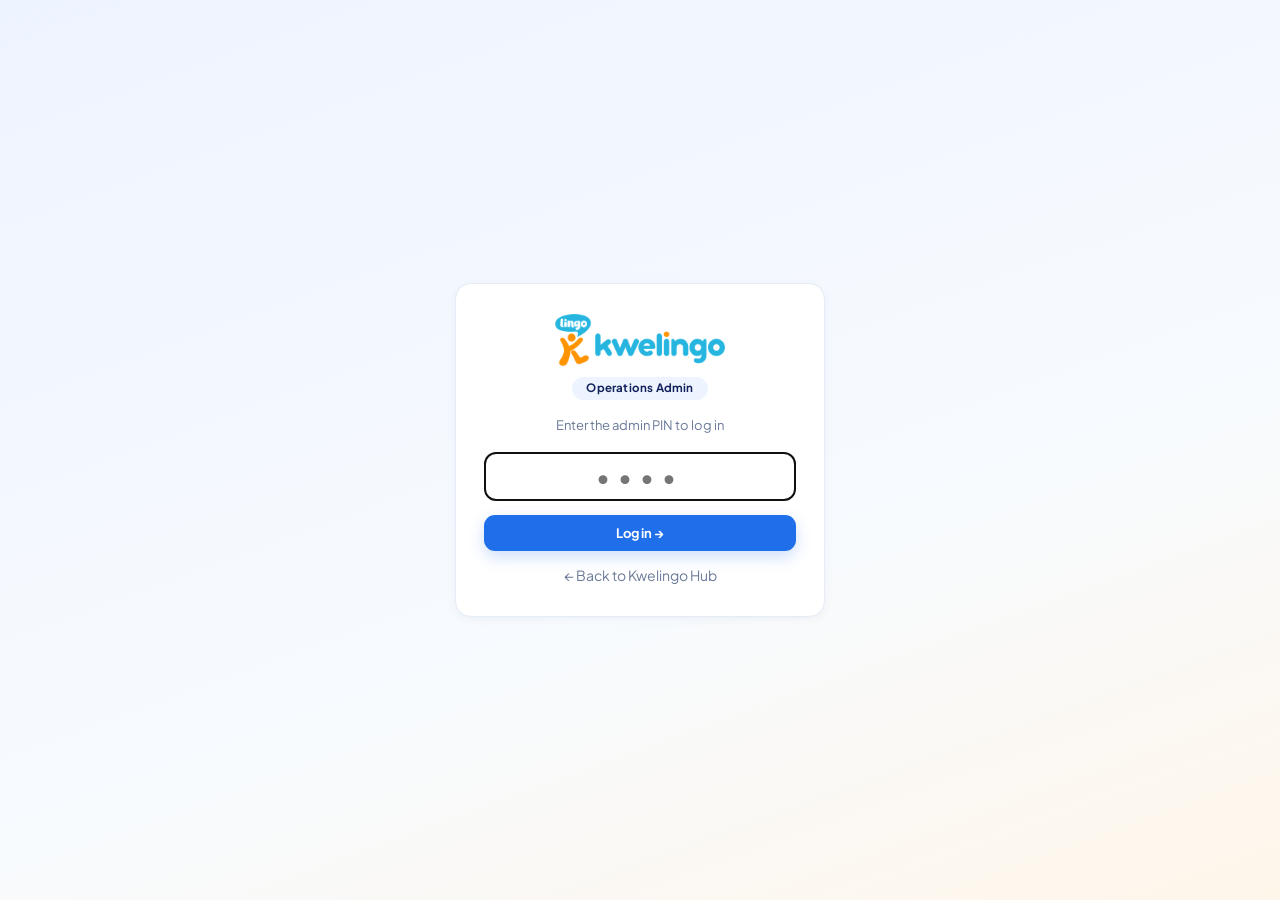
==== commit 55c265f6: "Add files via upload" ====
--- a/admin.html
+++ b/admin.html
@@ -1,45 +1,74 @@
 <!DOCTYPE html>
-<html lang="id">
+<html lang="en">
 <head>
 <meta charset="UTF-8">
 <meta name="viewport" content="width=device-width, initial-scale=1.0">
-<title>Admin — Kwelingo</title>
+<title>Operations Admin — Kwelingo Academy</title>
 <link rel="icon" href="assets/logo.png">
+<link rel="manifest" href="manifest.json">
+<meta name="theme-color" content="#1F6FEB">
+<link rel="apple-touch-icon" href="assets/icon-192.png">
 <link rel="stylesheet" href="assets/style.css">
+<style>
+  .welcome h1{font-size:28px}
+  .stat5{display:grid;grid-template-columns:repeat(5,minmax(0,1fr));gap:14px;margin-bottom:18px}
+  .stat5 .stat{cursor:pointer}
+  .home-row{display:grid;grid-template-columns:minmax(0,1.15fr) minmax(0,1fr);gap:18px;margin-bottom:18px}
+  .cls-line{display:grid;grid-template-columns:110px 1fr auto;gap:12px;align-items:center;padding:11px 4px;border-bottom:1px solid var(--line)}
+  .cls-line:last-child{border-bottom:0}
+  .cls-line .t{font-size:12.5px;color:var(--muted);font-weight:700}
+  .cls-line b{color:var(--navy);font-size:13.5px;display:block}.cls-line small{color:var(--muted);font-size:12px;display:block}
+  .side .aud-tiles{grid-template-columns:1fr}.side .aud-tiles label{align-items:center}
+  html.embed .sidebar,html.embed .topbar,html.embed .backdrop,html.embed .foot-note,html.embed .botnav,html.embed #adGate{display:none!important}
+  html.embed .main{margin-left:0!important}
+  html.embed .content{padding:8px 4px!important}
+  html.embed body{background:transparent}
+  html.embed .page-head .ph-left{display:none}
+  html.embed .page-head{justify-content:flex-end;margin-bottom:6px}
+  html.embed #ivTabs{display:none}
+  .dropzone2{border:2px dashed #C7D5EC;border-radius:12px;padding:18px;text-align:center;color:var(--muted);font-size:12.5px;cursor:pointer;background:#FAFCFF}
+  .dropzone2:hover{border-color:var(--blue)}
+  @media(max-width:1280px){.stat5{grid-template-columns:repeat(3,minmax(0,1fr))}.msg-grid{grid-template-columns:300px minmax(0,1fr)}.msg-grid>.info{display:none}}
+  @media(max-width:1180px){.split2{grid-template-columns:minmax(0,1fr)}.three{grid-template-columns:minmax(0,1fr)}}
+  @media(max-width:1100px){.home-row{grid-template-columns:minmax(0,1fr)}}
+  @media(max-width:768px){.stat5{grid-template-columns:repeat(2,minmax(0,1fr))}.msg-grid{grid-template-columns:minmax(0,1fr)}.cls-line{grid-template-columns:80px 1fr}.cls-line>span:last-child{grid-column:2}}
+</style>
 </head>
 <body>
-
-<!-- PIN GATE (Admin) -->
-<div id="adGate" style="position:fixed;inset:0;z-index:600;background:linear-gradient(180deg,#EAF6FA,#FFF9F0);display:flex;align-items:center;justify-content:center;padding:20px">
-  <div class="card card-pad" style="max-width:360px;width:100%;text-align:center">
-    <img src="assets/logo.png" style="width:80px;height:80px;border-radius:16px;padding:6px;background:#fff;box-shadow:var(--shadow);margin:0 auto 14px">
-    <h2 style="color:var(--navy);font-size:20px;margin-bottom:4px">Portal Admin</h2>
-    <p class="text-muted" style="font-size:13px;margin-bottom:18px">Masukkan PIN untuk masuk</p>
+<script>if(/[?&]embed=1/.test(location.search)) document.documentElement.classList.add('embed');</script>
+
+<!-- ===== PIN GATE ===== -->
+<div id="adGate" style="position:fixed;inset:0;z-index:600;background:linear-gradient(160deg,#EEF4FF 0%,#F7FBFF 60%,#FFF6EA 100%);display:flex;align-items:center;justify-content:center;padding:20px">
+  <div class="card card-pad" style="max-width:370px;width:100%;text-align:center;padding:30px 28px">
+    <img src="assets/logo-h.png" onerror="this.src='assets/logo.png'" alt="Kwelingo Academy" style="height:52px;margin:0 auto 10px">
+    <span class="ls-sub" style="display:inline-block;margin-bottom:16px">Operations Admin</span>
+    <p class="text-muted" style="font-size:13px;margin-bottom:16px">Enter the admin PIN to log in</p>
     <input id="adPin" type="password" maxlength="12" inputmode="numeric" placeholder="••••" style="letter-spacing:8px;text-align:center;font-size:20px;font-weight:800;width:100%;padding:11px;border:1.5px solid var(--line);border-radius:11px" onkeydown="if(event.key==='Enter')adLogin()">
-    <button class="btn btn-primary btn-block" style="margin-top:14px" onclick="adLogin()">Masuk →</button>
+    <button class="btn btn-primary btn-block" style="margin-top:14px" onclick="adLogin()">Log in →</button>
     <div class="help" id="adErr" style="color:var(--red);margin-top:10px;font-weight:600"></div>
-    <div class="help" style="margin-top:14px"><a href="portal.html" style="color:var(--muted)">← Kembali ke pemilihan portal</a></div>
+    <div class="help" style="margin-top:14px"><a href="portal.html" style="color:var(--muted)">← Back to Kwelingo Hub</a></div>
   </div>
 </div>
 
 <div class="app">
   <aside class="sidebar">
     <div class="sidebar-head" id="logo"></div>
-    <div class="sidebar-role">Menu</div>
     <nav class="nav">
-      <a data-view="dashboard" class="active"><span class="ic">🏠</span> Kelas Hari Ini</a>
-      <a data-view="calendar"><span class="ic">🗓️</span> Kalender Mingguan</a>
-      <a data-view="requests"><span class="ic">📨</span> Permintaan <span id="reqDot" class="nav-dot" style="display:none"></span></a>
-      <a data-view="certs"><span class="ic">🏅</span> Kehadiran &amp; Sertifikat</a>
-      <a data-view="chat"><span class="ic">💬</span> Diskusi Guru</a>
+      <a data-view="dashboard" class="active"><span class="ic">🏠</span> Dashboard</a>
+      <a data-view="classops"><span class="ic">📅</span> Class Operations</a>
+      <a data-view="requests"><span class="ic">📨</span> Requests <span class="nav-dot" id="reqDot" style="display:none"></span></a>
+      <a data-view="lessons"><span class="ic">📖</span> Lesson Plans <span class="nav-dot" id="lpDot" style="display:none"></span></a>
+      <a data-view="certs"><span class="ic">🏅</span> Certificates <span class="nav-dot" id="certDot" style="display:none"></span></a>
+      <a data-view="attendance"><span class="ic">📊</span> Attendance &amp; Progress</a>
+      <a data-view="invoices"><span class="ic">💳</span> Invoices &amp; Payments <span class="nav-dot" id="invDot" style="display:none"></span></a>
+      <a data-view="sop"><span class="ic">📘</span> Guidelines &amp; SOP</a>
+      <a data-view="messages"><span class="ic">💬</span> Messages <span class="nav-dot" id="msgDot" style="display:none"></span></a>
+      <a data-view="announce"><span class="ic">📣</span> Announcements</a>
+      <a data-view="settings"><span class="ic">⚙️</span> Settings</a>
       <div class="divider"></div>
-      <a href="portal.html"><span class="ic">↩️</span> Ganti Portal</a>
-      <a href="index.html"><span class="ic">🚪</span> Keluar</a>
+      <a href="portal.html"><span class="ic">↩️</span> Switch Portal</a>
+      <a onclick="adLogout()"><span class="ic">🚪</span> Log out</a>
     </nav>
-    <div class="sidebar-foot">
-      <div class="avatar">A</div>
-      <div class="who">Admin<small>Administrator</small></div>
-    </div>
   </aside>
   <div class="backdrop" onclick="toggleSidebar()"></div>
 
@@ -47,487 +76,1321 @@
     <div class="topbar">
       <button class="hamburger" onclick="toggleSidebar()">☰</button>
       <div class="spacer"></div>
-      <div class="me"><div class="who">Admin<small>Administrator</small></div><div class="avatar">A</div></div>
+      <div class="bell" onclick="go('dashboard')" title="Pending items">🔔<span class="dot" id="bellDot" style="display:none"></span></div>
+      <div class="me"><div class="who">Admin<small>Operations Admin</small></div><div class="avatar">A</div></div>
     </div>
 
     <div class="content">
-      <!-- ============ KELAS HARI INI ============ -->
+
+      <!-- ===== DASHBOARD ===== -->
       <section class="view" id="view-dashboard">
-        <div class="page-head">
-          <div><h1>Kelas Hari Ini</h1><div class="sub" id="todayDate">—</div></div>
-          <div style="display:flex;gap:8px;align-items:center">
-            <button class="btn btn-ghost btn-sm" id="clrDocsBtn" onclick="clearAllDocs()">🗑️ Hapus semua foto</button>
-            <button class="btn btn-primary" onclick="openAddClass()">＋ Add Class</button>
+        <div class="page-head welcome"><div><h1 id="hi">Good morning!</h1><div class="sub">Here's what you need to take care of today.</div></div><div class="text-muted" id="todayLong" style="font-weight:600"></div></div>
+        <div id="bdayBanner" style="display:none;background:linear-gradient(120deg,#fff0f6,#eef7fd);border:1.5px solid #ffc9e0;border-radius:14px;padding:12px 18px;margin-bottom:16px;color:var(--navy);font-size:13.5px"></div>
+        <div class="stat5">
+          <div class="stat tint-blue" onclick="go('classops')"><div class="stat-row"><div class="icon">📅</div><div><div class="val" id="kToday">0</div><div class="lbl">Today's Classes</div></div></div></div>
+          <div class="stat tint-amber" onclick="go('requests')"><div class="stat-row"><div class="icon">⏳</div><div><div class="val" id="kReq">0</div><div class="lbl">Pending Requests</div></div></div></div>
+          <div class="stat tint-purple" onclick="go('lessons')"><div class="stat-row"><div class="icon">📖</div><div><div class="val" id="kLp">0</div><div class="lbl">Lesson Plans to Review</div></div></div></div>
+          <div class="stat tint-green" onclick="go('certs')"><div class="stat-row"><div class="icon">🏅</div><div><div class="val" id="kCert">0</div><div class="lbl">Certificates to Issue</div></div></div></div>
+          <div class="stat tint-pink" onclick="go('messages')"><div class="stat-row"><div class="icon">💬</div><div><div class="val" id="kMsg">0</div><div class="lbl">Unread Messages</div></div></div></div>
+        </div>
+        <div class="home-row">
+          <div class="card card-pad"><div class="card-title">Today's Classes <span class="more" onclick="go('classops')">View All →</span></div><div id="homeToday"></div></div>
+          <div class="card card-pad"><div class="card-title">Pending Items <span class="more" onclick="go('requests')">View All →</span></div><div id="homePending"></div></div>
+        </div>
+        <div class="home-row">
+          <div class="card card-pad"><div class="card-title">Recent Messages <span class="more" onclick="go('messages')">View All →</span></div><div id="homeMsgs"></div></div>
+          <div class="card card-pad"><div class="card-title">Announcements <span class="more" onclick="go('announce')">View All →</span></div><div id="homeAnn"></div></div>
+        </div>
+      </section>
+
+      <!-- ===== CLASS OPERATIONS ===== -->
+      <section class="view hide" id="view-classops">
+        <div class="page-head"><div class="ph-left"><div class="ph-ic">📅</div><div><h1>Class Operations</h1><div class="sub">View and manage class schedules, class details, and any changes.</div></div></div>
+          <button class="btn btn-primary" onclick="openSession()">＋ Add Class</button></div>
+        <div class="utabs" id="coTabs"></div>
+        <div class="toolbar" id="coBar">
+          <input type="month" id="coMonth" onchange="CO_PAGE=1;renderClassOps()">
+          <button class="btn btn-outline btn-sm" onclick="stepMonth('coMonth',-1);CO_PAGE=1;renderClassOps()">‹</button>
+          <button class="btn btn-outline btn-sm" onclick="stepMonth('coMonth',1);CO_PAGE=1;renderClassOps()">›</button>
+          <button class="btn btn-ghost btn-sm" onclick="document.getElementById('coMonth').value=TODAY.slice(0,7);CO_PAGE=1;renderClassOps()">This Month</button>
+          <select id="coProg" onchange="CO_PAGE=1;renderClassOps()"></select>
+          <input class="grow" id="coSearch" placeholder="🔎 Search class, student, teacher…" oninput="CO_PAGE=1;renderClassOps()">
+        </div>
+        <div id="coBody"></div>
+      </section>
+
+      <!-- ===== REQUESTS ===== -->
+      <section class="view hide" id="view-requests">
+        <div class="page-head"><div class="ph-left"><div class="ph-ic">📨</div><div><h1>Requests</h1><div class="sub">Review and manage reschedule and recovery class requests.</div></div></div></div>
+        <div class="utabs" id="rqTabs"></div>
+        <div class="toolbar">
+          <input type="month" id="rqMonth" onchange="renderRequests()">
+          <select id="rqProg" onchange="renderRequests()"></select>
+          <select id="rqStatus" onchange="renderRequests()"><option value="">All Statuses</option><option value="pending">Pending</option><option value="approved">Approved</option><option value="rejected">Rejected</option></select>
+          <input class="grow" id="rqSearch" placeholder="🔎 Search by student name, class, or teacher…" oninput="renderRequests()">
+        </div>
+        <div class="split2 noside" id="rqWrap">
+          <div class="card"><div class="table-wrap"><table class="tbl"><thead id="rqHead"></thead><tbody id="rqBody"></tbody></table></div></div>
+          <div class="card card-pad side panel-side" id="rqSide"></div>
+        </div>
+      </section>
+
+      <!-- ===== LESSON PLANS ===== -->
+      <section class="view hide" id="view-lessons">
+        <div class="page-head"><div class="ph-left"><div class="ph-ic">📖</div><div><h1>Lesson Plans</h1><div class="sub">View teacher-submitted lesson plans from the Teacher's Room.</div></div></div></div>
+        <div class="toolbar">
+          <input type="month" id="lpMonth" onchange="LP_PAGE=1;renderLessons()">
+          <select id="lpProg" onchange="LP_PAGE=1;renderLessons()"></select>
+          <select id="lpClass" onchange="LP_PAGE=1;renderLessons()"></select>
+          <select id="lpTeacher" onchange="LP_PAGE=1;renderLessons()"></select>
+          <select id="lpStat" onchange="LP_PAGE=1;renderLessons()"><option value="">All Statuses</option><option>Submitted</option><option>Reviewed</option><option>Needs Revision</option><option>Draft</option><option>Not Submitted</option></select>
+          <input class="grow" id="lpSearch" placeholder="🔎 Search by class, teacher, topic…" oninput="LP_PAGE=1;renderLessons()">
+        </div>
+        <div class="split2 noside" id="lpWrap">
+          <div class="card"><div class="table-wrap"><table class="tbl"><thead><tr><th>Date</th><th>Class</th><th>Program / Level</th><th>Teacher</th><th>Topic</th><th>Status</th><th>Action</th></tr></thead><tbody id="lpBody"></tbody></table></div><div class="pager" id="lpPager"></div></div>
+          <div class="card card-pad side panel-side" id="lpSide"></div>
+        </div>
+      </section>
+
+      <!-- ===== CERTIFICATES ===== -->
+      <section class="view hide" id="view-certs">
+        <div class="page-head"><div class="ph-left"><div class="ph-ic">🏅</div><div><h1>Certificate Management</h1><div class="sub">Check eligibility, generate or upload certificates, and track issued certificates.</div></div></div></div>
+        <div class="utabs" id="ceTabs"></div>
+        <div class="toolbar">
+          <select id="ceProg" onchange="renderCerts()"></select>
+          <select id="ceClass" onchange="renderCerts()"></select>
+          <input class="grow" id="ceSearch" placeholder="🔎 Search student name…" oninput="renderCerts()">
+        </div>
+        <div class="split2 noside" id="ceWrap">
+          <div class="card"><div class="table-wrap"><table class="tbl"><thead id="ceHead"></thead><tbody id="ceBody"></tbody></table></div></div>
+          <div class="card card-pad side panel-side" id="ceSide"></div>
+        </div>
+        <div class="note-band mt-16" style="font-size:12.5px">🏅 A student is <b>eligible</b> when they have attended at least the class's minimum sessions (default <b>26 of 32</b>, ≈80%). Late counts as present; sick/excused/absent do not. <b>Generate</b> creates a Kwelingo e-certificate automatically; <b>Upload</b> lets you attach a certificate file made elsewhere. Students see issued certificates in their Student Hub.</div>
+      </section>
+
+      <!-- ===== ATTENDANCE & PROGRESS ===== -->
+      <section class="view hide" id="view-attendance">
+        <div class="page-head"><div class="ph-left"><div class="ph-ic">📊</div><div><h1>Attendance &amp; Progress</h1><div class="sub">Monitor student attendance, class progress, and teacher attendance.</div></div></div>
+          <div class="toolbar" style="margin:0"><input type="month" id="apMonth" onchange="renderAttendance()"><select id="apProg" onchange="renderAttendance()"></select><select id="apClass" onchange="renderAttendance()"></select></div></div>
+        <div class="utabs" id="apTabs"></div>
+        <div id="apBody"></div>
+      </section>
+
+
+      <!-- ===== INVOICES & PAYMENTS ===== -->
+      <section class="view hide" id="view-invoices">
+        <div class="page-head"><div class="ph-left"><div class="ph-ic">💳</div><div><h1>Invoices &amp; Payments</h1><div class="sub" id="ivSub">Create invoices, track student payments, and send reminders.</div></div></div>
+          <div style="display:flex;gap:8px;flex-wrap:wrap"><button class="btn btn-outline" onclick="exportInv()">⬇️ Export</button><button class="btn btn-primary" id="ivNewBtn" onclick="IV_TAB==='students'?openInvForm():openTpGenerate()">＋ Create Invoice</button></div></div>
+        <div class="utabs" id="ivTabs"></div>
+        <div class="grid" style="grid-template-columns:repeat(auto-fit,minmax(170px,1fr));gap:14px;margin-bottom:16px" id="ivStats"></div>
+        <div class="toolbar" id="ivBar"></div>
+        <div class="split2 noside" id="ivWrap">
+          <div class="card"><div class="table-wrap"><table class="tbl"><thead id="ivHead"></thead><tbody id="ivBody"></tbody></table></div><div class="pager" id="ivPager"></div></div>
+          <div class="card card-pad side panel-side" id="ivSide"></div>
+        </div>
+      </section>
+
+      <!-- ===== GUIDELINES & SOP ===== -->
+      <section class="view hide" id="view-sop">
+        <div class="page-head"><div class="ph-left"><div class="ph-ic">📘</div><div><h1>Guidelines &amp; SOP (Teachers)</h1><div class="sub">Manage and share important guidelines, policies, and standard operating procedures for teachers.</div></div></div>
+          <button class="btn btn-primary" onclick="openSopForm()">＋ Upload Document</button></div>
+        <div class="grid grid-4" style="margin-bottom:16px" id="sopStats"></div>
+        <div class="chip-tabs" id="sopCats"></div>
+        <div class="split2 noside" id="sopWrap">
+          <div class="card"><div class="card-pad" style="padding-bottom:6px"><div class="toolbar" style="margin:0"><input class="grow" id="sopQ" placeholder="🔎 Search documents…" oninput="renderSop()"><select id="sopSt" onchange="renderSop()"><option value="">All Statuses</option><option>Published</option><option>Draft</option></select></div></div>
+            <div class="table-wrap"><table class="tbl"><thead><tr><th>Title</th><th>Category</th><th>Last Updated</th><th>Status</th><th></th></tr></thead><tbody id="sopBody"></tbody></table></div></div>
+          <div class="card card-pad side panel-side" id="sopSide"></div>
+        </div>
+      </section>
+
+      <!-- ===== MESSAGES ===== -->
+      <section class="view hide" id="view-messages">
+        <div class="page-head"><div class="ph-left"><div class="ph-ic">💬</div><div><h1>Messages</h1><div class="sub">Chat with students, parents, and teachers.</div></div></div>
+          <button class="btn btn-primary" onclick="openNewMsg()">✏️ New Message</button></div>
+        <div class="utabs" id="msTabs"></div>
+        <div class="msg-grid">
+          <div class="card card-pad" style="padding:12px"><input id="msSearch" placeholder="🔎 Search by name or class…" oninput="drawConvList()" style="width:100%;padding:9px 12px;border:1.5px solid var(--line);border-radius:10px;margin-bottom:8px"><div id="msList" style="max-height:600px;overflow:auto"></div></div>
+          <div class="card chatbox"><div class="card-pad" style="padding:14px 18px;border-bottom:1px solid var(--line);display:flex;align-items:center;gap:12px"><span class="av-sm" id="msAv">?</span><div><b style="color:var(--navy)" id="msName">Select a conversation</b><div class="text-muted" style="font-size:12px" id="msSub"></div></div></div>
+            <div class="feed" id="msFeed"><div class="empty">Choose a conversation on the left.</div></div>
+            <div class="send"><input id="msMsg" placeholder="Type a message…" onkeydown="if(event.key==='Enter')sendMsg()"><button class="btn btn-primary" onclick="sendMsg()">➤</button></div></div>
+          <div class="info"><div class="card card-pad" id="msInfo"><div class="text-muted" style="font-size:13px">Conversation details appear here.</div></div></div>
+        </div>
+      </section>
+
+      <!-- ===== ANNOUNCEMENTS ===== -->
+      <section class="view hide" id="view-announce">
+        <div class="page-head"><div class="ph-left"><div class="ph-ic">📣</div><div><h1>Announcements</h1><div class="sub">Share important information with students, parents, and teachers.</div></div></div>
+          <button class="btn btn-primary" onclick="document.getElementById('anTitle').focus()">＋ New Announcement</button></div>
+        <div class="split2">
+          <div>
+            <div class="utabs" id="anTabs"></div>
+            <div class="toolbar"><input class="grow" id="anSearch" placeholder="🔎 Search announcements…" oninput="renderAnnounce()"><select id="anStat" onchange="renderAnnounce()"><option value="">All Statuses</option><option>Published</option><option>Scheduled</option></select></div>
+            <div class="card"><div class="table-wrap"><table class="tbl"><thead><tr><th>Title</th><th>Audience</th><th>Program / Class</th><th>Date &amp; Time</th><th>Status</th><th></th></tr></thead><tbody id="anBody"></tbody></table></div></div>
           </div>
-        </div>
-
-        <div id="bdayBanner" style="display:none;background:linear-gradient(120deg,#fff0f6,#eef7fd);border:1.5px solid #ffc9e0;border-radius:14px;padding:14px 18px;margin-bottom:18px;color:var(--navy);font-size:14px"></div>
-
-        <div class="grid grid-4" style="margin-bottom:22px">
-          <div class="stat tint-blue"><div class="lbl"><span class="icon">📅</span> Kelas Hari Ini</div><div class="val" id="kToday">0</div></div>
-          <div class="stat tint-green"><div class="lbl"><span class="icon">✅</span> Selesai</div><div class="val" id="kDone">0</div></div>
-          <div class="stat tint-amber"><div class="lbl"><span class="icon">⏳</span> Berlangsung</div><div class="val" id="kOngoing">0</div></div>
-          <div class="stat tint-purple"><div class="lbl"><span class="icon">🧑‍🎓</span> Murid Aktif</div><div class="val" id="kStudents">0</div></div>
-        </div>
-
-        <div class="card">
-          <div class="table-wrap">
-            <table class="tbl">
-              <thead><tr>
-                <th>No.</th><th>Student's Name</th><th>Guru's Name</th><th>Start</th><th>End</th>
-                <th>Duration</th><th>Type</th><th>Status</th><th>Topic/Material</th><th>Note</th><th>Doc</th><th>Action</th>
-              </tr></thead>
-              <tbody id="todayBody"></tbody>
-            </table>
+          <div class="card card-pad side">
+            <div class="card-title">Create Announcement</div>
+            <div style="font-weight:800;color:var(--navy);font-size:13px">1. Audience</div><div class="help" style="margin-bottom:8px">Select who will receive this announcement.</div>
+            <div class="aud-tiles">
+              <label><input type="checkbox" id="anAudS" checked><span>🎓<b>Students</b>by program or class</span></label>
+              <label><input type="checkbox" id="anAudP"><span>👪<b>Parents</b>by program or class</span></label>
+              <label><input type="checkbox" id="anAudT"><span>🧑‍🏫<b>Teachers</b>bulletin board</span></label>
+            </div>
+            <div class="field-row" style="margin-top:12px">
+              <div class="field"><label>Program</label><select id="anProg" onchange="fillAnClass()"></select></div>
+              <div class="field"><label>Level (optional)</label><input id="anLevel" placeholder="e.g. A1, A2"></div>
+            </div>
+            <div class="field"><label>Class (optional)</label><select id="anClass"></select></div>
+            <div style="font-weight:800;color:var(--navy);font-size:13px;margin:6px 0 8px">2. Content</div>
+            <div class="field"><label>Title <span class="req">*</span></label><input id="anTitle" placeholder="Enter announcement title…"></div>
+            <div class="field"><label>Message <span class="req">*</span></label><textarea id="anBodyTx" rows="4" placeholder="Type your message here…"></textarea></div>
+            <div style="font-weight:800;color:var(--navy);font-size:13px;margin:6px 0 8px">3. Attachment (optional)</div>
+            <div class="dropzone2" onclick="document.getElementById('anFile').click()">☁️ Click to upload — PDF, JPG, PNG, DOCX (max 10 MB)<div id="anFileName" style="font-weight:700;color:var(--navy);margin-top:4px"></div></div>
+            <input type="file" id="anFile" class="hide" onchange="document.getElementById('anFileName').textContent=this.files[0]?('📎 '+this.files[0].name):''">
+            <div style="font-weight:800;color:var(--navy);font-size:13px;margin:14px 0 8px">4. Schedule</div>
+            <div style="display:flex;gap:16px;align-items:center;flex-wrap:wrap;font-size:13px">
+              <label style="display:flex;gap:6px;align-items:center;margin:0;font-weight:600"><input type="radio" name="anWhen" value="now" checked style="width:auto" onchange="document.getElementById('anAt').classList.add('hide')"> Publish now</label>
+              <label style="display:flex;gap:6px;align-items:center;margin:0;font-weight:600"><input type="radio" name="anWhen" value="later" style="width:auto" onchange="document.getElementById('anAt').classList.remove('hide')"> Schedule for later</label>
+              <input type="datetime-local" id="anAt" class="hide" style="padding:8px 10px;border:1.5px solid var(--line);border-radius:9px">
+            </div>
+            <div style="display:flex;gap:10px;justify-content:flex-end;margin-top:16px"><button class="btn btn-ghost" onclick="resetAnForm()">Cancel</button><button class="btn btn-primary" onclick="publishAnn()">Publish Announcement</button></div>
           </div>
         </div>
-        <div class="note-band mt-16">ℹ️ Admin mengisi <b>waktu mulai/berakhir</b> & <b>dokumentasi foto</b>. Topik, catatan & materi PDF diisi guru. Kelola data murid/guru ada di <b>Master Admin</b>.</div>
       </section>
 
-      <!-- ============ WEEKLY CALENDAR ============ -->
-      <section class="view hide" id="view-calendar">
-        <div class="page-head"><div><h1>Kalender Mingguan</h1><div class="sub">Jadwal kelas satu minggu — klik kelas untuk edit</div></div>
-          <button class="btn btn-primary" onclick="openAddClass()">＋ Add Class</button></div>
-        <div class="cal">
-          <div class="cal-toolbar">
-            <div class="cal-title" id="calTitle">—</div>
-            <div class="cal-nav">
-              <button class="btn btn-outline btn-sm" onclick="calMove(-7)">‹ Sebelumnya</button>
-              <button class="btn btn-ghost btn-sm" onclick="calToday()">Minggu Ini</button>
-              <button class="btn btn-outline btn-sm" onclick="calMove(7)">Berikutnya ›</button>
-            </div>
-          </div>
-          <div class="cal-head" id="calHead"></div>
-          <div class="cal-scroll"><div class="cal-body" id="calBody"></div></div>
-        </div>
-        <div class="note-band mt-16">🗓️ <b>Onsite</b> biru, <b>Online</b> hijau. Jam 08.00–21.00.</div>
+      <!-- ===== SETTINGS ===== -->
+      <section class="view hide" id="view-settings">
+        <div class="page-head"><div class="ph-left"><div class="ph-ic">⚙️</div><div><h1>Settings</h1><div class="sub">Admin PIN and maintenance tools.</div></div></div></div>
+        <div class="grid grid-2" style="align-items:start">
+          <div class="card card-pad"><div class="card-title">🔒 Change Admin PIN</div>
+            <div class="field-row"><div class="field"><label>Current PIN</label><input type="password" id="stOld" inputmode="numeric" maxlength="10"></div><div class="field"><label>New PIN (4–10 digits)</label><input type="password" id="stNew" inputmode="numeric" maxlength="10"></div></div>
+            <button class="btn btn-primary" onclick="changeAdminPin()">Update PIN</button></div>
+          <div class="card card-pad"><div class="card-title">🧹 Maintenance</div>
+            <p class="text-muted" style="font-size:13px;margin-bottom:12px">Class documentation photos are stored inside the class records. Clear them to keep the database light (topics, notes and attendance stay safe).</p>
+            <button class="btn btn-outline" id="clrDocsBtn" onclick="clearAllDocs()">🗑️ Delete all documentation photos</button>
+            <div class="note-band mt-16" style="font-size:12.5px">👥 Student, parent, teacher &amp; class-group data are managed in the <b>Super Admin</b> portal.</div></div>
+        </div>
       </section>
 
-      <!-- ============ PERMINTAAN KELAS ============ -->
-      <section class="view hide" id="view-requests">
-        <div class="page-head"><div><h1>Permintaan Kelas</h1><div class="sub">Pengajuan kelas baru &amp; reschedule dari murid / orang tua</div></div>
-          <button class="btn btn-ghost btn-sm" onclick="renderRequests()">↻ Refresh</button></div>
-        <div class="card"><div class="table-wrap"><table class="tbl">
-          <thead><tr><th>Status</th><th>Murid</th><th>Guru</th><th>Jadwal Diminta</th><th>Type</th><th>Catatan</th><th>Action</th></tr></thead>
-          <tbody id="reqBody"></tbody>
-        </table></div></div>
-        <div class="note-band mt-16">✅ <b>Terima</b> memasukkan kelas ke jadwal. Untuk mengubah guru/jam sebelum menerima, buka <b>Edit</b> lalu simpan.</div>
-      </section>
-
-      <!-- ============ KEHADIRAN & SERTIFIKAT ============ -->
-      <section class="view hide" id="view-certs">
-        <div class="page-head"><div><h1>Kehadiran &amp; Sertifikat</h1><div class="sub">Pantau persentase kehadiran &amp; terbitkan Certificate of Completion (≥80%)</div></div></div>
-        <div class="card card-pad" style="margin-bottom:18px">
-          <div class="field" style="max-width:360px;margin-bottom:0"><label>Pilih Murid</label><select id="certStudent" onchange="renderCerts()"></select></div>
-        </div>
-        <div class="grid grid-4" style="margin-bottom:18px" id="certStats"></div>
-        <div id="certAction"></div>
-        <div class="card mt-16"><div class="card-pad" style="padding-bottom:0"><div class="card-title">📅 Riwayat Sesi</div></div>
-          <div class="table-wrap"><table class="tbl">
-            <thead><tr><th>Tanggal</th><th>Guru</th><th>Time</th><th>Type</th><th>Status</th><th>Kehadiran</th></tr></thead>
-            <tbody id="certBody"></tbody>
-          </table></div>
-        </div>
-      </section>
-
-      <!-- ============ DISKUSI GURU ============ -->
-      <section class="view hide" id="view-chat">
-        <div class="page-head"><div><h1>Diskusi Guru</h1><div class="sub">Ruang obrolan guru, admin &amp; owner</div></div></div>
-        <div class="card card-pad" style="max-width:820px">
-          <div id="chatFeed" style="max-height:56vh;overflow:auto;margin-bottom:14px"></div>
-          <div style="display:flex;gap:10px">
-            <input id="chatInput" placeholder="Tulis pesan…" style="flex:1;padding:11px 14px;border:1.5px solid var(--line);border-radius:12px" onkeydown="if(event.key==='Enter')postChat()">
-            <button class="btn btn-primary" onclick="postChat()">Kirim</button>
-          </div>
-        </div>
-      </section>
-
-      <div class="foot-note">© 2026 Kwelingo. All rights reserved.</div>
+      <div class="foot-note">© 2026 Kwelingo Academy · Operations Admin</div>
     </div>
   </div>
 </div>
 
-<!-- ============ MODAL: ADD/EDIT CLASS ============ -->
-<div class="modal-overlay" id="mClass">
+<!-- ===== MODAL: SESSION ===== -->
+<div class="modal-overlay" id="mSession">
   <div class="modal">
-    <div class="modal-head"><h3 id="mClassTitle">Add Class</h3><button class="x" onclick="closeModal('mClass')">×</button></div>
+    <div class="modal-head"><h3 id="ssTitle">Add Class</h3><button class="x" onclick="closeModal('mSession')">×</button></div>
     <div class="modal-body">
-      <input type="hidden" id="cId">
-      <div class="field">
-        <label>Tanggal Kelas <span class="req">*</span></label>
-        <div style="display:flex;gap:10px;align-items:center;flex-wrap:wrap">
-          <input type="date" id="cDate" style="flex:1;min-width:170px">
-          <button type="button" class="btn btn-ghost btn-sm" onclick="setDateToday()">📅 Hari ini</button>
-        </div>
-        <div class="help">Default hari ini · pilih tanggal lain untuk mengisi kelas yang terlewat.</div>
+      <input type="hidden" id="ssKey">
+      <div class="field"><label>Class</label><select id="ssGroup" onchange="ssGroupChanged()"></select><div class="help">Pick a class group — or “Single student” for a 1-on-1 / one-off session.</div></div>
+      <div class="field" id="ssStuWrap"><label>Student <span class="req">*</span></label><select id="ssStudent"></select></div>
+      <div class="field-row">
+        <div class="field"><label>Date <span class="req">*</span></label><input type="date" id="ssDate"></div>
+        <div class="field"><label>Teacher <span class="req">*</span></label><select id="ssTutor"></select></div>
       </div>
       <div class="field-row">
-        <div class="field"><label>Student's Name <span class="req">*</span></label><select id="cStudent"></select></div>
-        <div class="field"><label>Guru's Name <span class="req">*</span></label><select id="cTutor"></select></div>
+        <div class="field"><label>Start Time <span class="req">*</span></label><input type="time" id="ssStart"></div>
+        <div class="field"><label>End Time</label><input type="time" id="ssEnd"></div>
       </div>
       <div class="field-row">
-        <div class="field"><label>Start Time <span class="req">*</span></label><input type="time" id="cStart"></div>
-        <div class="field"><label>End Time <span class="help" style="display:inline">(saat kelas selesai)</span></label><input type="time" id="cEnd"></div>
+        <div class="field"><label>Type</label><select id="ssType"><option value="onsite">Onsite</option><option value="online">Online</option></select></div>
+        <div class="field"><label>Room / Link</label><input id="ssRoom" placeholder="e.g. Room 2 / Zoom"></div>
       </div>
-      <div class="field-row">
-        <div class="field"><label>Duration <span class="req">*</span></label><input type="number" id="cDur" value="90"><div class="help">menit — otomatis dari start/end</div></div>
-        <div class="field"><label>Type <span class="req">*</span></label>
-          <div class="radio-row">
-            <label><input type="radio" name="cType" value="onsite" checked> Onsite</label>
-            <label><input type="radio" name="cType" value="online"> Online</label>
-          </div></div>
-      </div>
-      <div class="field"><label>Topic / Material <span class="help" style="display:inline">(oleh guru · bisa Enter untuk baris baru)</span></label>
-        <textarea id="cTopic" placeholder="Will be filled after class"></textarea></div>
-      <div class="field"><label>Note</label><textarea id="cNote" placeholder="Optional note"></textarea></div>
-      <div class="field"><label>Documentation (Upload Photo)</label>
-        <div class="dropzone" onclick="document.getElementById('cDoc').click()"><span class="zi">🖼️</span><div><b>Choose file</b> atau drag &amp; drop<br><span class="help">JPG, PNG up to 5MB</span></div></div>
-        <input type="file" id="cDoc" accept="image/*" class="hide"><div class="help" id="cDocName"></div>
-        <label style="display:flex;align-items:center;gap:8px;font-size:12.5px;color:var(--muted);margin-top:8px"><input type="checkbox" id="cDocClear"> 🗑️ Hapus foto dokumentasi yang tersimpan</label></div>
+      <div class="field"><label>Session Type</label><select id="ssKind"><option value="regular">Regular</option><option value="recovery">Recovery class</option><option value="makeup">Make-up class</option></select></div>
+      <div class="field"><label>Documentation Photo <span class="help" style="display:inline">(optional)</span></label>
+        <button type="button" class="btn btn-outline btn-sm" onclick="document.getElementById('ssDoc').click()">🖼️ Choose photo</button> <span id="ssDocName" class="text-muted" style="font-size:12px"></span>
+        <input type="file" id="ssDoc" accept="image/*" class="hide" onchange="document.getElementById('ssDocName').textContent=this.files[0]?this.files[0].name:''"></div>
+      <div class="note-band" id="ssInfo" style="font-size:12px;display:none"></div>
     </div>
     <div class="modal-foot" style="justify-content:space-between">
-      <button class="btn btn-danger" id="delClassBtn" style="display:none" onclick="delClassFromModal()">🗑️ Hapus Kelas</button>
-      <div style="display:flex;gap:10px;margin-left:auto">
-      <button class="btn btn-ghost" onclick="closeModal('mClass')">Cancel</button>
-      <button class="btn btn-primary" onclick="saveClass()">Simpan</button>
-      </div>
+      <button class="btn btn-danger" id="ssDel" style="display:none" onclick="deleteSession()">🗑️ Delete</button>
+      <div style="display:flex;gap:10px;margin-left:auto"><button class="btn btn-ghost" onclick="closeModal('mSession')">Cancel</button><button class="btn btn-primary" onclick="saveSession()">Save</button></div>
     </div>
   </div>
 </div>
 
+<!-- ===== MODAL: CANCEL / RESCHEDULE SESSION ===== -->
+<div class="modal-overlay" id="mChange">
+  <div class="modal">
+    <div class="modal-head"><h3 id="chTitle">Reschedule Session</h3><button class="x" onclick="closeModal('mChange')">×</button></div>
+    <div class="modal-body">
+      <input type="hidden" id="chKey"><input type="hidden" id="chMode">
+      <div class="note-band" id="chInfo" style="font-size:12.5px;margin-bottom:12px"></div>
+      <div id="chResched"><div class="field-row"><div class="field"><label>New Date</label><input type="date" id="chDate"></div><div class="field"><label>New Start Time</label><input type="time" id="chTime"></div></div></div>
+      <div class="field"><label id="chNoteLbl">Reason / Note</label><textarea id="chNote" rows="2" placeholder="e.g. Teacher is sick"></textarea></div>
+    </div>
+    <div class="modal-foot"><button class="btn btn-ghost" onclick="closeModal('mChange')">Close</button><button class="btn btn-primary" id="chBtn" onclick="applyChange()">Save</button></div>
+  </div>
+</div>
+
+
+<!-- ===== MODAL: INVOICE ===== -->
+<div class="modal-overlay" id="mInv">
+  <div class="modal">
+    <div class="modal-head"><h3 id="ifmTitle">Create Invoice</h3><button class="x" onclick="closeModal('mInv')">×</button></div>
+    <div class="modal-body">
+      <input type="hidden" id="ivId">
+      <div class="field"><label>Student <span class="req">*</span></label><select id="ivStu" onchange="ivStuChanged()"></select></div>
+      <div class="field-row"><div class="field"><label>Program</label><input id="ivProg"></div><div class="field"><label>Level</label><input id="ivLvl"></div></div>
+      <div class="field-row"><div class="field"><label>Billing Period (month)</label><input type="month" id="ivMonth"></div><div class="field"><label>Invoice No.</label><input id="ivNo" readonly style="font-weight:700"></div></div>
+      <div class="field-row"><div class="field"><label>Sessions <span class="req">*</span></label><input type="number" id="ivMeet" value="8" oninput="ivCalc()"></div><div class="field"><label>Price per Session (Rp) <span class="req">*</span></label><input type="number" id="ivPrice" oninput="ivCalc()"></div></div>
+      <div class="field-row"><div class="field"><label>Additional Fee (Rp)</label><input type="number" id="ivAdd" value="0" oninput="ivCalc()"></div><div class="field"><label>Additional Fee Note</label><input id="ivAddNote" placeholder="e.g. book, recovery class"></div></div>
+      <div class="field-row"><div class="field"><label>Invoice Date</label><input type="date" id="ivIssue"></div><div class="field"><label>Due Date</label><input type="date" id="ivDue"></div></div>
+      <div class="field"><label>Notes (shown on invoice)</label><textarea id="ivNote" rows="2"></textarea></div>
+      <div class="note-band" style="font-size:13px">Total: <b id="ivTotal" style="color:var(--navy);font-size:16px">Rp 0</b></div>
+    </div>
+    <div class="modal-foot"><button class="btn btn-ghost" onclick="closeModal('mInv')">Cancel</button><button class="btn btn-primary" onclick="saveInvoice()">Save Invoice</button></div>
+  </div>
+</div>
+
+<!-- ===== MODAL: RECORD PAYMENT ===== -->
+<div class="modal-overlay" id="mRecPay">
+  <div class="modal">
+    <div class="modal-head"><h3>Record Payment</h3><button class="x" onclick="closeModal('mRecPay')">×</button></div>
+    <div class="modal-body"><input type="hidden" id="rpId">
+      <div class="note-band" id="rpInfo" style="font-size:12.5px;margin-bottom:12px"></div>
+      <div class="field-row"><div class="field"><label>Payment Date</label><input type="date" id="rpDate"></div><div class="field"><label>Method</label><select id="rpMethod"><option>Bank Transfer</option><option>Cash</option><option>QRIS</option><option>Other</option></select></div></div>
+      <div class="field"><label>Proof (optional)</label><button type="button" class="btn btn-outline btn-sm" onclick="document.getElementById('rpFile').click()">📎 Choose file</button> <span id="rpFileName" class="text-muted" style="font-size:12px"></span><input type="file" id="rpFile" class="hide" accept="image/*,application/pdf" onchange="document.getElementById('rpFileName').textContent=this.files[0]?this.files[0].name:''"></div>
+    </div>
+    <div class="modal-foot"><button class="btn btn-ghost" onclick="closeModal('mRecPay')">Cancel</button><button class="btn btn-green" onclick="recordPayment()">✅ Mark as Paid</button></div>
+  </div>
+</div>
+
+<!-- ===== MODAL: TEACHER PAYMENT SENT ===== -->
+<div class="modal-overlay" id="mTpSent">
+  <div class="modal">
+    <div class="modal-head"><h3>Upload Payment Proof</h3><button class="x" onclick="closeModal('mTpSent')">×</button></div>
+    <div class="modal-body"><input type="hidden" id="tsId">
+      <div class="field"><label>Transfer Date</label><input type="date" id="tsDate"></div>
+      <div class="field"><label>Proof of Transfer</label><button type="button" class="btn btn-outline btn-sm" onclick="document.getElementById('tsFile').click()">📎 Choose file</button> <span id="tsFileName" class="text-muted" style="font-size:12px"></span><input type="file" id="tsFile" class="hide" accept="image/*,application/pdf" onchange="document.getElementById('tsFileName').textContent=this.files[0]?this.files[0].name:''"></div>
+    </div>
+    <div class="modal-foot"><button class="btn btn-ghost" onclick="closeModal('mTpSent')">Cancel</button><button class="btn btn-primary" onclick="tpMarkSent()">📨 Send Payment Notification to Teacher</button></div>
+  </div>
+</div>
+
+<!-- ===== MODAL: SOP DOCUMENT ===== -->
+<div class="modal-overlay" id="mSop">
+  <div class="modal">
+    <div class="modal-head"><h3 id="sfTitle">Upload Document</h3><button class="x" onclick="closeModal('mSop')">×</button></div>
+    <div class="modal-body"><input type="hidden" id="sfId">
+      <div class="field"><label>Title <span class="req">*</span></label><input id="sfName" placeholder="e.g. Teacher Handbook"></div>
+      <div class="field-row"><div class="field"><label>Category</label><select id="sfCat"><option>General</option><option>Teaching</option><option>Class Management</option><option>Student Interaction</option><option>Admin &amp; Payment</option><option>Health &amp; Safety</option></select></div><div class="field"><label>Status</label><select id="sfStatus"><option>Published</option><option>Draft</option></select></div></div>
+      <div class="field"><label>File (PDF, DOCX — max 10 MB)</label><button type="button" class="btn btn-outline btn-sm" onclick="document.getElementById('sfFile').click()">📎 Choose file</button> <span id="sfFileName" class="text-muted" style="font-size:12px"></span><input type="file" id="sfFile" class="hide" onchange="document.getElementById('sfFileName').textContent=this.files[0]?this.files[0].name:''"></div>
+      <div class="field"><label>…or Google Drive link</label><input id="sfUrl" placeholder="https://drive.google.com/file/d/…/view"></div>
+      <div class="field"><label>Description (optional)</label><textarea id="sfNote" rows="2"></textarea></div>
+    </div>
+    <div class="modal-foot"><button class="btn btn-ghost" onclick="closeModal('mSop')">Cancel</button><button class="btn btn-primary" onclick="saveSop()">Save Document</button></div>
+  </div>
+</div>
+
+<!-- ===== MODAL: NEW MESSAGE ===== -->
+<div class="modal-overlay" id="mNewMsg">
+  <div class="modal">
+    <div class="modal-head"><h3>New Message</h3><button class="x" onclick="closeModal('mNewMsg')">×</button></div>
+    <div class="modal-body">
+      <div class="field"><label>Send to</label><select id="nmKind" onchange="fillNmWho()"><option value="teacher">Teacher</option><option value="student">Student</option><option value="parent">Parent</option></select></div>
+      <div class="field"><label>Recipient</label><select id="nmWho"></select></div>
+    </div>
+    <div class="modal-foot"><button class="btn btn-ghost" onclick="closeModal('mNewMsg')">Cancel</button><button class="btn btn-primary" onclick="startNewMsg()">Open Chat →</button></div>
+  </div>
+</div>
+
+<!-- ===== MODAL: INFO ===== -->
+<div class="modal-overlay" id="mInfo">
+  <div class="modal wide">
+    <div class="modal-head"><h3 id="ifTitle">Details</h3><button class="x" onclick="closeModal('mInfo')">×</button></div>
+    <div class="modal-body" id="ifBody"></div>
+    <div class="modal-foot"><button class="btn btn-ghost" onclick="closeModal('mInfo')">Close</button></div>
+  </div>
+</div>
+
 <script src="assets/app.js"></script>
 <script>
-document.getElementById('logo').innerHTML = logoBlock('Kwelingo','Portal Admin');
-/* ---- PIN gate ---- */
-try{ if(sessionStorage.getItem('ad_ok')==='1') document.getElementById('adGate').style.display='none'; else document.getElementById('adPin').focus(); }catch(e){}
+/* =====================================================================
+   Operations Admin (rev5)
+   ===================================================================== */
+document.getElementById('logo').innerHTML=logoBlock('Kwelingo Academy','Operations Admin');
+const TODAY=todayStr();
+let TREQ=[], TUTORS=[], STUDENTS=[], GROUPS=[], ALLC=[], LPS=[], CERTS=[], ANN=[], CHAT=[], TASKS=[], TBOARD=[], PAYS=[], PAYROLL=[], RES=[];
+let CUR_VIEW='dashboard';
+
+/* ---------- PIN gate ---------- */
+const AD_OK=()=>{ try{ return sessionStorage.getItem('ad_ok')==='1'||sessionStorage.getItem('ma_ok')==='1'; }catch(e){ return false; } };
+if(AD_OK()) document.getElementById('adGate').style.display='none';
+// deep link from Super Admin: admin.html#requests
+const DEEP_RAW=(location.hash||'').slice(1); const DEEP=DEEP_RAW.split(':')[0], DEEP_SUB=DEEP_RAW.split(':')[1]||'';
 async function adLogin(){
-  const v=document.getElementById('adPin').value.trim();
-  const err=document.getElementById('adErr'); err.textContent='Memeriksa…';
+  const v=document.getElementById('adPin').value.trim(), err=document.getElementById('adErr'); err.textContent='Checking…';
+  try{ const r=await API.verifyPin('admin',v);
+    if(r&&r.ok){ try{sessionStorage.setItem('ad_ok','1');}catch(e){} document.getElementById('adGate').style.display='none'; err.textContent=''; boot(); }
+    else { err.textContent='Wrong PIN'; document.getElementById('adPin').value=''; } }
+  catch(e){ err.textContent='Failed to verify PIN — try again.'; }
+}
+function adLogout(){ try{sessionStorage.removeItem('ad_ok');}catch(e){} location.href='index.html'; }
+
+/* ---------- helpers ---------- */
+const stu=id=>STUDENTS.find(s=>String(s.id)===String(id))||{id,nama:'Student'};
+const tut=id=>TUTORS.find(t=>String(t.id)===String(id))||{id,nama:id?'Teacher':'-'};
+const grp=id=>GROUPS.find(g=>String(g.id)===String(id));
+const grpStuIds=g=>String((g&&g.student_ids)||'').split(',').map(x=>x.trim()).filter(Boolean);
+function gidOf(c){ if(c.group_id) return c.group_id; const g=GROUPS.find(g=>grpStuIds(g).includes(String(c.student_id))&&String(g.tutor_id)===String(c.tutor_id)&&g.status!=='Completed'); return g?g.id:'stu:'+c.student_id; }
+function grpOf(gid){ if(String(gid).startsWith('stu:')){ const s=stu(gid.slice(4)); return {id:gid,pseudo:true,name:(s.program||'Private Class')+' – '+(s.nama||''),program:s.program||'',level:s.level||'',student_ids:s.id,total_sessions:32,min_cert:26,class_id:'1-on-1'}; } return grp(gid)||{id:gid,name:'Class'}; }
+function sessionsOf(rows){
+  const m=new Map();
+  (rows||[]).forEach(c=>{ const gid=gidOf(c), k=gid+'|'+c.date+'|'+(c.start_time||'');
+    if(!m.has(k)) m.set(k,{key:k,gid,date:c.date,start:c.start_time||'',end:c.end_time||'',dur:c.duration,type:c.type,room:c.room||'',tutor_id:c.tutor_id,rows:[]});
+    m.get(k).rows.push(c); });
+  return [...m.values()].sort((a,b)=>(a.date+a.start).localeCompare(b.date+b.start));
+}
+function endTime(start,dur){ if(!start) return ''; const [h,m]=start.split(':').map(Number); const t=h*60+m+(Number(dur)||90); return String(Math.floor(t/60)%24).padStart(2,'0')+':'+String(t%60).padStart(2,'0'); }
+function trng(s,e,d){ return s?(s+' – '+(e||endTime(s,d))):'-'; }
+function isoLocal(d){ return `${d.getFullYear()}-${String(d.getMonth()+1).padStart(2,'0')}-${String(d.getDate()).padStart(2,'0')}`; }
+function addDays(iso,n){ const d=new Date(iso+'T00:00:00'); d.setDate(d.getDate()+n); return isoLocal(d); }
+function stepMonth(id,n){ const el=document.getElementById(id); const [y,m]=(el.value||TODAY.slice(0,7)).split('-').map(Number); const d=new Date(y,m-1+n,1); el.value=`${d.getFullYear()}-${String(d.getMonth()+1).padStart(2,'0')}`; }
+function dShort(iso){ return iso?new Date(String(iso).slice(0,10)+'T00:00:00').toLocaleDateString('en-GB',{day:'numeric',month:'short',year:'numeric'}):'-'; }
+function dtShort(ts){ if(!ts) return '-'; const d=new Date(ts); if(isNaN(d)) return dShort(ts); return d.toLocaleDateString('en-GB',{day:'numeric',month:'short',year:'numeric'})+', '+d.toLocaleTimeString('en-GB',{hour:'2-digit',minute:'2-digit'}); }
+function ago(ts){ if(!ts) return ''; const d=String(ts).slice(0,10); if(d===TODAY) return new Date(ts).toLocaleTimeString('en-GB',{hour:'2-digit',minute:'2-digit'}); if(d===addDays(TODAY,-1)) return 'Yesterday'; return dShort(d).replace(/ \d{4}$/,''); }
+const ini=n=>initials(String(n||'?').split('(')[0].replace(/^Parent of /,'').trim()||'?');
+const avatar=(name,cls)=>`<span class="av-sm ${cls||''}">${esc(ini(name))}</span>`;
+const progOpts=(id,all)=>{ const progs=[...new Set([...GROUPS.map(g=>g.program),...STUDENTS.map(s=>s.program)].filter(Boolean))].sort(); document.getElementById(id).innerHTML=`<option value="">${all||'All Programs'}</option>`+progs.map(p=>`<option>${esc(p)}</option>`).join(''); };
+const classOpts=(id,prog,all)=>{ const el=document.getElementById(id); const v=el.value; el.innerHTML=`<option value="">${all||'All Classes'}</option>`+GROUPS.filter(g=>!prog||g.program===prog).map(g=>`<option value="${esc(g.id)}">${esc(g.name)}${g.class_id?' · '+esc(g.class_id):''}</option>`).join(''); if([...el.options].some(o=>o.value===v)) el.value=v; };
+function sesState(se){
+  const st=se.rows.map(r=>r.status||'scheduled');
+  if(st.every(s=>s==='cancelled'||s==='declined')) return ['Cancelled','badge-unpaid'];
+  if(st.some(s=>s==='reschedule')) return ['Change Requested','badge-pending'];
+  if(se.rows.some(r=>r.orig_date&&r.req_status==='approved')) return ['Rescheduled','badge-pending'];
+  if(se.rows.some(r=>r.session_type==='recovery')) return ['Recovery','badge-purple'];
+  if(se.date<TODAY || st.every(s=>s==='done')) return ['Completed','badge-paid'];
+  if(se.date===TODAY){ const now=new Date(), nm=now.getHours()*60+now.getMinutes(); const [h,m]=(se.start||'00:00').split(':').map(Number), sm=h*60+m, em=sm+(Number(se.dur)||90);
+    if(nm>=em) return ['Completed','badge-paid']; if(nm>=sm) return ['In Progress','badge-active']; return ['On Time','badge-active']; }
+  return ['Upcoming','badge-grey'];
+}
+const isReal=c=>{ const s=c.status||'scheduled'; return s==='scheduled'||s==='done'||s==='reschedule'; };
+
+/* ---------- load ---------- */
+async function loadAll(){
+  const safe=p=>p.catch(()=>[]);
+  [TUTORS,STUDENTS,GROUPS,ALLC,LPS,CERTS,ANN,CHAT,TASKS,TBOARD]=await Promise.all([safe(API.getTutors()),safe(API.getStudents()),safe(API.getClassGroups()),safe(API.getClasses({})),
+    safe(API.list('lesson_plans',{})),safe(API.list('certificates',{})),safe(API.getAnnouncements()),safe(API.getChat({})),safe(API.getTasks({})),safe(API.getTBoard())]);
+  [TUTORS,STUDENTS,GROUPS,ALLC,LPS,CERTS,ANN,CHAT,TASKS,TBOARD]=[TUTORS,STUDENTS,GROUPS,ALLC,LPS,CERTS,ANN,CHAT,TASKS,TBOARD].map(x=>x||[]);
+  [PAYS,PAYROLL,RES,TREQ]=(await Promise.all([safe(API.getPayments({})),safe(API.getPayroll({})),safe(API.getResources()),safe(API.list('teacher_requests',{}))])).map(x=>x||[]);
+}
+async function reloadClasses(){ try{ ALLC=await API.getClasses({})||[]; }catch(e){} }
+
+/* ---------- navigation ---------- */
+const RENDER={dashboard:renderHome,classops:renderClassOps,requests:renderRequests,lessons:renderLessons,certs:renderCerts,attendance:renderAttendance,messages:renderMessages,announce:renderAnnounce,settings:()=>{},invoices:renderInvoices,sop:renderSop};
+function go(v){
+  CUR_VIEW=v;
+  document.querySelectorAll('.nav a[data-view]').forEach(a=>a.classList.toggle('active',a.dataset.view===v));
+  document.querySelectorAll('.view').forEach(s=>s.classList.toggle('hide',s.id!=='view-'+v));
+  msPoll.stop();
+  try{ (RENDER[v]||(()=>{}))(); }catch(e){ console.error(e); }
+  if(typeof _syncShell==='function') _syncShell(v);
+  if(window.innerWidth<768) closeDrawer();
+  window.scrollTo(0,0);
+}
+document.querySelectorAll('.nav a[data-view]').forEach(a=>a.addEventListener('click',()=>go(a.dataset.view)));
+document.addEventListener('click',e=>{ if(!e.target.closest('.menu-wrap')) document.querySelectorAll('.menu-pop.open').forEach(m=>m.classList.remove('open')); });
+function toggleMenu(btn){ const pop=btn.nextElementSibling; const was=pop.classList.contains('open'); document.querySelectorAll('.menu-pop.open').forEach(m=>m.classList.remove('open')); if(!was) pop.classList.add('open'); }
+function utabs(id,tabs,cur,fn){ document.getElementById(id).innerHTML=tabs.map(([k,l,n])=>`<button class="${k===cur?'on':''}" onclick="${fn}('${k}')">${l}${n!=null?`<span class="cnt">${n}</span>`:''}</button>`).join(''); }
+
+/* ---------- counts ---------- */
+function reqRows(){ return ALLC.filter(c=>(c.req_kind||c.status==='reschedule'||c.status==='requested')&&c.req_by!=='admin'&&c.req_by!=='guru'&&c.status!=='cancelled'); }
+function reqKind(c){ return c.req_kind||(c.session_type==='recovery'?'recovery':(c.status==='reschedule'?'reschedule':'extra')); }
+function reqStat(c){ if(c.req_status) return c.req_status; const s=c.status||''; return (s==='reschedule'||s==='requested')?'pending':(s==='declined'?'rejected':'approved'); }
+const pendingReqs=()=>reqRows().filter(c=>reqStat(c)==='pending');
+const pendingTReqs=()=>TREQ.filter(r=>r.kind==='reschedule'&&(r.status||'Pending')==='Pending');
+const lpToReview=()=>LPS.filter(p=>p.status==='Submitted');
+function refreshDots(){
+  const set=(id,n)=>{const d=document.getElementById(id); if(d){ d.textContent=n; d.style.display=n?'inline-flex':'none'; }};
+  const r=pendingReqs().length+pendingTReqs().length, l=lpToReview().length, c=certCandidates().filter(x=>x.eligible&&!x.cert).length, m=unreadCount();
+  set('reqDot',r); set('lpDot',l); set('certDot',c); set('msgDot',m); set('invDot',PAYS.filter(p=>['Overdue','Awaiting Verification'].includes(invState(p))).length);
+  const b=document.getElementById('bellDot'); b.textContent=r+l; b.style.display=(r+l)?'inline-block':'none';
+  if(typeof refreshShellDots==='function') refreshShellDots();
+}
+
+/* ============================== DASHBOARD ============================== */
+function renderHome(){
+  const h=new Date().getHours(); document.getElementById('hi').textContent=(h<11?'Good morning':h<15?'Good afternoon':h<19?'Good evening':'Good evening')+', Admin!';
+  document.getElementById('todayLong').textContent=new Date().toLocaleDateString('en-GB',{weekday:'long',day:'numeric',month:'long',year:'numeric'});
+  renderBirthday();
+  const todays=sessionsOf(ALLC.filter(c=>c.date===TODAY&&isReal(c)));
+  const cands=certCandidates();
+  document.getElementById('kToday').textContent=todays.length;
+  document.getElementById('kReq').textContent=pendingReqs().length+pendingTReqs().length;
+  document.getElementById('kLp').textContent=lpToReview().length;
+  document.getElementById('kCert').textContent=cands.filter(x=>x.eligible&&!x.cert).length;
+  document.getElementById('kMsg').textContent=unreadCount();
+  document.getElementById('homeToday').innerHTML=todays.length?todays.map(se=>{ const g=grpOf(se.gid), [lab,cls]=sesState(se);
+    return `<div class="cls-line"><span class="t">${esc(trng(se.start,se.end,se.dur))}</span><div><b>${esc(g.name)}</b><small>${esc(se.room||(se.type==='online'?'Online':'Onsite'))} · ${esc(tut(se.tutor_id).nama)} · ${se.rows.length} student${se.rows.length>1?'s':''}</small></div><span class="badge ${cls}">${lab}</span></div>`; }).join('')
+    :'<div class="empty">🌤️ No classes scheduled today.</div>';
+  const items=[];
+  pendingReqs().slice(0,3).forEach(c=>{ const k=reqKind(c), s=stu(c.student_id);
+    items.push({ic:k==='recovery'?'♻️':'🔄',bg:k==='recovery'?'#FFF4DE':'#FDECEC',t:k==='recovery'?'Recovery class request':(k==='extra'?'Extra class request':'Reschedule request'),s:`${s.nama} – ${grpOf(gidOf(c)).name}`,w:c.req_at||c.date,go:`openReqFromHome('${k}','${c.id}')`}); });
+  lpToReview().slice(0,2).forEach(p=>items.push({ic:'📖',bg:'#F1ECFF',t:'Lesson plan to review',s:`${tut(p.tutor_id).nama} – ${grpOf(p.group_id).name}`,w:p.submitted_at||p.date,go:`LP_SEL='${p.id}';go('lessons')`}));
+  const ce=cands.filter(x=>x.eligible&&!x.cert); if(ce.length) items.push({ic:'🏅',bg:'#E7F6EC',t:'Certificates to generate',s:`${ce.length} student${ce.length>1?'s':''} eligible`,w:'',go:`go('certs')`});
+  convs().filter(c=>c.unread).slice(0,2).forEach(c=>items.push({ic:'💬',bg:'#E8F1FF',t:'Unread message from '+c.kind.toLowerCase(),s:c.name,w:c.last&&c.last.created_at,go:`openConv('${esc(c.room)}')`}));
+  document.getElementById('homePending').innerHTML=items.length?items.map(i=>`<div class="pi-line" onclick="${i.go}"><div class="ic" style="background:${i.bg}">${i.ic}</div><div><b>${esc(i.t)}</b><small>${esc(i.s)}</small></div><span class="when">${esc(ago(i.w))}</span></div>`).join('')
+    :'<div class="empty">✅ Nothing pending — all caught up!</div>';
+  const cv=convs().filter(c=>c.last).slice(0,4);
+  document.getElementById('homeMsgs').innerHTML=cv.length?cv.map(c=>`<div class="pi-line" onclick="openConv('${esc(c.room)}')">${avatar(c.name)}<div style="min-width:0"><b>${esc(c.name)} <span class="rolechip rc-${c.kind.toLowerCase()}">${esc(c.kind)}</span></b><small style="display:block;white-space:nowrap;overflow:hidden;text-overflow:ellipsis;max-width:320px">${esc(c.last.message||'')}</small></div><span class="when">${esc(ago(c.last.created_at))}${c.unread?` <span class="unread">${c.unread}</span>`:''}</span></div>`).join('')
+    :'<div class="empty">No messages yet.</div>';
+  const an=allAnnouncements().slice(0,4);
+  document.getElementById('homeAnn').innerHTML=an.length?an.map(a=>`<div class="pi-line" onclick="go('announce')"><div class="ic" style="background:#FFF4DE">📣</div><div style="min-width:0"><b>${esc(a.title)}</b><small style="display:block;white-space:nowrap;overflow:hidden;text-overflow:ellipsis;max-width:300px">${esc(a.body||'')}</small></div><span class="when">${esc(dShort(a.date).replace(/ \d{4}$/,''))}<br>${audBadges(a)}</span></div>`).join('')
+    :'<div class="empty">No announcements yet.</div>';
+  refreshDots();
+}
+function renderBirthday(){
+  const el=document.getElementById('bdayBanner'); const now=new Date(), M=now.getMonth()+1, D=now.getDate();
+  const isT=p=>{ if(!p.dob) return false; const [,m,d]=String(p.dob).split('-').map(Number); return m===M&&d===D; };
+  const names=[...STUDENTS.filter(isT).map(s=>`${esc(s.nama)} <span class="text-muted">(Student)</span>`),...TUTORS.filter(isT).map(t=>`${esc(t.nama)} <span class="text-muted">(Teacher)</span>`)];
+  if(names.length){ el.innerHTML='🎂 <b>Birthdays today:</b> '+names.join(' · '); el.style.display='block'; } else el.style.display='none';
+}
+function openReqFromHome(kind,id){ RQ_TAB=kind==='extra'?'extra':kind; RQ_SEL=id; document.getElementById('rqStatus').value=''; document.getElementById('rqMonth').value=''; go('requests'); }
+
+/* ============================== CLASS OPERATIONS ============================== */
+let CO_TAB='schedule', CO_PAGE=1;
+function setCoTab(t){ CO_TAB=t; CO_PAGE=1; renderClassOps(); }
+function renderClassOps(){
+  if(!document.getElementById('coMonth').value) document.getElementById('coMonth').value=TODAY.slice(0,7);
+  if(!document.getElementById('coProg').options.length) progOpts('coProg');
+  const mon=document.getElementById('coMonth').value, prog=document.getElementById('coProg').value, q=(document.getElementById('coSearch').value||'').toLowerCase();
+  const inMonth=ALLC.filter(c=>String(c.date).slice(0,7)===mon);
+  const cancelled=sessionsOf(inMonth.filter(c=>c.status==='cancelled')), resched=sessionsOf(inMonth.filter(c=>c.orig_date&&c.req_status==='approved'));
+  utabs('coTabs',[['schedule','Class Schedule'],['cancel','Cancellations',cancelled.length],['resched','Rescheduled Sessions',resched.length],['calendar','Weekly Calendar']],CO_TAB,'setCoTab');
+  document.getElementById('coBar').style.display=CO_TAB==='calendar'?'none':'flex';
+  if(CO_TAB==='calendar'){ renderCoCalendar(); return; }
+  let list=CO_TAB==='cancel'?cancelled:(CO_TAB==='resched'?resched:sessionsOf(inMonth.filter(isReal)));
+  list=list.filter(se=>{ const g=grpOf(se.gid); if(prog&&g.program!==prog) return false; if(!q) return true;
+    return [g.name,g.program,g.level,tut(se.tutor_id).nama,se.room,...se.rows.map(r=>stu(r.student_id).nama)].join(' ').toLowerCase().includes(q); });
+  if(CO_TAB==='schedule'){ const fut=list.filter(se=>se.date>=TODAY), past=list.filter(se=>se.date<TODAY).reverse(); list=[...fut,...past]; }
+  const per=12, pages=Math.max(1,Math.ceil(list.length/per)); CO_PAGE=Math.min(CO_PAGE,pages); const page=list.slice((CO_PAGE-1)*per,CO_PAGE*per);
+  const head=CO_TAB==='cancel'?'<th>Date</th><th>Time</th><th>Class</th><th>Teacher</th><th>Students</th><th>Reason</th><th>Action</th>'
+    :CO_TAB==='resched'?'<th>New Date</th><th>Time</th><th>Class</th><th>Student</th><th>Original</th><th>Reason</th><th>Status</th>'
+    :'<th>Date</th><th>Time</th><th>Class</th><th>Program / Level</th><th>Teacher</th><th>Room</th><th>Students</th><th>Status</th><th>Action</th>';
+  const rows=page.map(se=>{ const g=grpOf(se.gid), n=se.rows.length, max=g.max_students||grpStuIds(g).length||n;
+    if(CO_TAB==='cancel') return `<tr><td>${esc(dShort(se.date))}</td><td>${esc(trng(se.start,se.end,se.dur))}</td><td><b>${esc(g.name)}</b></td><td>${esc(tut(se.tutor_id).nama)}</td><td>${n}</td><td style="max-width:260px">${esc(se.rows[0].admin_note||'-')}</td><td><button class="btn btn-outline btn-sm" onclick="restoreSession('${esc(se.key)}')">↩ Restore</button></td></tr>`;
+    if(CO_TAB==='resched') return se.rows.map(r=>`<tr><td><b>${esc(dShort(r.date))}</b></td><td>${esc(trng(r.start_time,r.end_time,r.duration))}</td><td>${esc(g.name)}</td><td>${esc(stu(r.student_id).nama)}</td><td class="text-muted"><s>${esc(dShort(r.orig_date))} ${esc(r.orig_time||'')}</s></td><td>${esc(r.req_reason||r.resched_note||r.admin_note||'-')}</td><td><span class="badge badge-pending">Rescheduled</span></td></tr>`).join('');
+    const [lab,cls]=sesState(se);
+    return `<tr><td style="white-space:nowrap">${esc(dShort(se.date))}</td><td style="white-space:nowrap">${esc(trng(se.start,se.end,se.dur))}</td><td><b style="color:var(--navy)">${esc(g.name)}</b><br><small class="text-muted">${esc(g.class_id||'')}</small></td>
+      <td>${esc(g.program||'-')}<br><small class="text-muted">${esc(g.level||'')}</small></td><td>${esc(tut(se.tutor_id).nama)}</td><td>${esc(se.room||(se.type==='online'?'Online':'Onsite'))}</td><td>${n} / ${esc(max)}</td>
+      <td><span class="badge ${cls}">${lab}</span></td>
+      <td><div class="menu-wrap"><button class="dots-btn" onclick="toggleMenu(this)">⋯</button><div class="menu-pop">
+        <button onclick="openSession('${esc(se.key)}')">✏️ Edit session</button>
+        <button onclick="viewSession('${esc(se.key)}')">👁️ View details</button>
+        <button onclick="openChange('${esc(se.key)}','resched')">🔄 Reschedule</button>
+        <button class="danger" onclick="openChange('${esc(se.key)}','cancel')">🚫 Cancel session</button></div></div></td></tr>`; }).join('');
+  document.getElementById('coBody').innerHTML=`<div class="card"><div class="table-wrap"><table class="tbl"><thead><tr>${head}</tr></thead><tbody>${rows||`<tr><td colspan="9" class="empty">${CO_TAB==='cancel'?'No cancelled sessions this month.':CO_TAB==='resched'?'No rescheduled sessions this month.':'No classes this month.'}</td></tr>`}</tbody></table></div>
+    <div class="pager"><span>Showing ${list.length?((CO_PAGE-1)*per+1)+'–'+Math.min(CO_PAGE*per,list.length):0} of ${list.length} sessions</span><div class="pg">${pages>1?Array.from({length:pages},(_,i)=>`<button class="${i+1===CO_PAGE?'on':''}" onclick="CO_PAGE=${i+1};renderClassOps()">${i+1}</button>`).join(''):''}</div></div></div>`;
+}
+const findSes=key=>sessionsOf(ALLC).find(se=>se.key===key);
+function viewSession(key){
+  const se=findSes(key); if(!se) return; const g=grpOf(se.gid);
+  document.getElementById('ifTitle').textContent=g.name+' — '+dShort(se.date);
+  document.getElementById('ifBody').innerHTML=`<div class="kv" style="margin-bottom:14px"><span class="k">Time</span><span class="v">${esc(trng(se.start,se.end,se.dur))}</span><span class="k">Teacher</span><span class="v">${esc(tut(se.tutor_id).nama)}</span><span class="k">Room</span><span class="v">${esc(se.room||se.type||'-')}</span><span class="k">Topic</span><span class="v">${esc(se.rows.find(r=>r.topic)?.topic||'-')}</span><span class="k">Teacher's note</span><span class="v" style="white-space:pre-line">${esc(se.rows.find(r=>r.note)?.note||'-')}</span></div>
+    <div class="table-wrap"><table class="tbl"><thead><tr><th>Student</th><th>Status</th><th>Attendance</th><th>Note</th></tr></thead><tbody>${se.rows.map(r=>`<tr><td><b>${esc(stu(r.student_id).nama)}</b></td><td>${statusBadge(r)}</td><td>${attendBadgeFor(r)}</td><td>${esc(r.attend_note||'')}</td></tr>`).join('')}</tbody></table></div>
+    ${se.rows.find(r=>r.doc_url)?`<div style="margin-top:12px">${docCell(se.rows.find(r=>r.doc_url).doc_url)}</div>`:''}`;
+  openModal('mInfo');
+}
+/* --- add / edit session --- */
+function ssGroupChanged(){
+  const gid=document.getElementById('ssGroup').value, g=grp(gid);
+  document.getElementById('ssStuWrap').style.display=gid?'none':'block';
+  if(g){ const V=(k,v)=>{ if(v) document.getElementById(k).value=v; }; V('ssTutor',g.tutor_id); V('ssStart',g.start_time); V('ssEnd',g.end_time); V('ssRoom',g.room); document.getElementById('ssType').value=String(g.mode).toLowerCase()==='online'?'online':'onsite';
+    const info=document.getElementById('ssInfo'); info.style.display='block'; info.innerHTML=`👥 One session row will be created for each of the <b>${grpStuIds(g).length}</b> students in this class.`; }
+  else document.getElementById('ssInfo').style.display='none';
+}
+function openSession(key){
+  const se=key?findSes(key):null;
+  document.getElementById('ssTitle').textContent=se?'Edit Session':'Add Class';
+  document.getElementById('ssKey').value=key||'';
+  document.getElementById('ssGroup').innerHTML='<option value="">— Single student (1-on-1 / one-off) —</option>'+GROUPS.filter(g=>g.status!=='Completed'||(se&&se.gid===g.id)).map(g=>`<option value="${esc(g.id)}">${esc(g.name)}${g.class_id?' · '+esc(g.class_id):''}</option>`).join('');
+  document.getElementById('ssStudent').innerHTML='<option value="">Select…</option>'+STUDENTS.map(s=>`<option value="${esc(s.id)}">${esc(s.nama)}</option>`).join('');
+  document.getElementById('ssTutor').innerHTML='<option value="">Select…</option>'+TUTORS.map(t=>`<option value="${esc(t.id)}">${esc(t.nama)}</option>`).join('');
+  document.getElementById('ssDoc').value=''; document.getElementById('ssDocName').textContent='';
+  const V=(k,v)=>document.getElementById(k).value=v==null?'':v;
+  if(se){ const r=se.rows[0]; V('ssGroup',grp(se.gid)?se.gid:''); V('ssStudent',r.student_id); V('ssDate',se.date); V('ssTutor',se.tutor_id); V('ssStart',se.start); V('ssEnd',se.end); V('ssType',se.type||'onsite'); V('ssRoom',se.room); V('ssKind',r.session_type||'regular');
+    document.getElementById('ssGroup').disabled=true; document.getElementById('ssStudent').disabled=true;
+    document.getElementById('ssStuWrap').style.display=grp(se.gid)?'none':'block';
+    const info=document.getElementById('ssInfo'); info.style.display='block'; info.innerHTML=`✏️ Changes apply to all <b>${se.rows.length}</b> student row${se.rows.length>1?'s':''} of this session.`;
+    document.getElementById('ssDel').style.display='inline-flex'; }
+  else { ['ssGroup','ssStudent','ssStart','ssEnd','ssRoom'].forEach(k=>V(k,'')); V('ssDate',TODAY); V('ssTutor',''); V('ssType','onsite'); V('ssKind','regular');
+    document.getElementById('ssGroup').disabled=false; document.getElementById('ssStudent').disabled=false; document.getElementById('ssStuWrap').style.display='block'; document.getElementById('ssInfo').style.display='none'; document.getElementById('ssDel').style.display='none'; }
+  openModal('mSession');
+}
+async function saveSession(){
+  if(saveSession._busy) return;
+  const v=id=>document.getElementById(id).value, key=v('ssKey'), gid=v('ssGroup');
+  const base={date:v('ssDate'),tutor_id:v('ssTutor'),start_time:v('ssStart'),end_time:v('ssEnd'),type:v('ssType'),room:v('ssRoom').trim(),session_type:v('ssKind')};
+  if(!base.date||!base.tutor_id||!base.start_time){ toast('Date, teacher and start time are required','err'); return; }
+  const d=durMin(base.start_time,base.end_time); base.duration=d&&d>0?d:90;
+  const f=document.getElementById('ssDoc').files[0];
+  saveSession._busy=true;
   try{
-    const r=await API.verifyPin('admin',v);
-    if(r&&r.ok){ try{sessionStorage.setItem('ad_ok','1');}catch(e){} document.getElementById('adGate').style.display='none'; err.textContent=''; }
-    else { err.textContent='PIN salah'; document.getElementById('adPin').value=''; }
-  }catch(e){ err.textContent='Gagal memeriksa PIN — coba lagi.'; }
-}
-document.getElementById('todayDate').textContent = '📅 ' + longToday();
-
-let TUTORS=[], STUDENTS=[], CLASSES=[];
-
-document.querySelectorAll('.nav a[data-view]').forEach(a=>{
-  a.onclick=()=>{
-    document.querySelectorAll('.nav a').forEach(x=>x.classList.remove('active'));
-    a.classList.add('active');
-    document.querySelectorAll('.view').forEach(v=>v.classList.add('hide'));
-    document.getElementById('view-'+a.dataset.view).classList.remove('hide');
-    if(window.innerWidth<768) toggleSidebar();
-    if(a.dataset.view==='calendar') renderCalendar();
-    if(a.dataset.view==='requests') renderRequests();
-    if(a.dataset.view==='certs') renderCertsInit();
-    if(a.dataset.view==='chat') openChat(); else gchat.stop();
-  };
-});
-const gchat=makeChatPoller(list=>renderChatFeed(document.getElementById('chatFeed'),list,'admin'),4000);
-function openChat(){ document.getElementById('chatFeed').innerHTML='<div class="muted">Memuat…</div>'; gchat.start('guru'); }
-async function postChat(){
-  const inp=document.getElementById('chatInput'); const msg=inp.value.trim(); if(!msg)return; inp.value='';
-  try{ await API.addChat({room:'guru',sender_id:'admin',sender_name:'Admin',role:'admin',message:msg}); gchat.refresh(); }
-  catch(e){ toast('Gagal kirim: '+(e.message||e),'err'); inp.value=msg; }
-}
-
+    if(f){ toast('Processing photo…'); base.doc_url=await resizeImageToDataURL(f); }
+    if(key){ const se=findSes(key); for(const r of se.rows) await API.updateClass({id:r.id,...base}); }
+    else { const ids=gid?grpStuIds(grp(gid)):[v('ssStudent')]; if(!ids[0]){ toast('Select a student','err'); return; }
+      for(const sid of ids) await API.addClass({...base,student_id:sid,group_id:gid||'',status:'scheduled'}); }
+    closeModal('mSession'); toast('Class saved ✅','ok'); await reloadClasses(); renderClassOps(); refreshDots();
+  }catch(e){ toast('Failed: '+(e.message||e),'err'); }
+  finally{ saveSession._busy=false; }
+}
+async function deleteSession(){
+  const se=findSes(document.getElementById('ssKey').value); if(!se) return;
+  if(!confirm(`Delete this session for ${se.rows.length} student(s)? This cannot be undone.\n\nTip: use “Cancel session” instead to keep a record.`)) return;
+  try{ for(const r of se.rows) await API.deleteClass(r.id); closeModal('mSession'); toast('Session deleted','ok'); await reloadClasses(); renderClassOps(); }catch(e){ toast('Failed: '+(e.message||e),'err'); }
+}
+/* --- cancel / reschedule --- */
+function openChange(key,mode){
+  const se=findSes(key); if(!se) return; const g=grpOf(se.gid);
+  document.getElementById('chKey').value=key; document.getElementById('chMode').value=mode;
+  document.getElementById('chTitle').textContent=mode==='cancel'?'Cancel Session':'Reschedule Session';
+  document.getElementById('chInfo').innerHTML=`<b>${esc(g.name)}</b> · ${esc(dShort(se.date))} · ${esc(trng(se.start,se.end,se.dur))} · ${se.rows.length} student(s)`;
+  document.getElementById('chResched').style.display=mode==='cancel'?'none':'block';
+  document.getElementById('chDate').value=se.date; document.getElementById('chTime').value=se.start; document.getElementById('chNote').value='';
+  document.getElementById('chNoteLbl').textContent=mode==='cancel'?'Reason (shown to teacher & students)':'Reason / Note';
+  document.getElementById('chBtn').textContent=mode==='cancel'?'🚫 Cancel Session':'🔄 Reschedule'; document.getElementById('chBtn').className='btn '+(mode==='cancel'?'btn-danger':'btn-primary');
+  openModal('mChange');
+}
+async function applyChange(){
+  const se=findSes(document.getElementById('chKey').value), mode=document.getElementById('chMode').value, note=document.getElementById('chNote').value.trim(); if(!se) return;
+  try{
+    if(mode==='cancel'){ for(const r of se.rows) await API.updateClass({id:r.id,status:'cancelled',admin_note:note||'Cancelled by admin'}); toast('Session cancelled','ok'); }
+    else { const nd=document.getElementById('chDate').value, nt=document.getElementById('chTime').value; if(!nd||!nt){ toast('Pick the new date & time','err'); return; }
+      const nend=se.end?endTime(nt,se.dur):'';
+      for(const r of se.rows) await API.updateClass({id:r.id,orig_date:r.orig_date||r.date,orig_time:r.orig_time||r.start_time,date:nd,start_time:nt,end_time:nend,req_kind:'reschedule',req_status:'approved',req_by:'admin',req_at:new Date().toISOString(),req_reason:note,admin_note:note,status:'scheduled'});
+      toast('Session rescheduled 🔄','ok'); }
+    closeModal('mChange'); await reloadClasses(); renderClassOps();
+  }catch(e){ toast('Failed: '+(e.message||e),'err'); }
+}
+async function restoreSession(key){ const se=findSes(key); if(!se||!confirm('Restore this session to the schedule?')) return;
+  try{ for(const r of se.rows) await API.updateClass({id:r.id,status:r.date<TODAY?'done':'scheduled'}); toast('Session restored','ok'); await reloadClasses(); renderClassOps(); }catch(e){ toast('Failed: '+(e.message||e),'err'); } }
+/* --- weekly calendar --- */
+let CAL_WEEK=null;
+function renderCoCalendar(){
+  if(!CAL_WEEK){ const d=new Date(TODAY+'T00:00:00'); d.setDate(d.getDate()-((d.getDay()+6)%7)); CAL_WEEK=isoLocal(d); }
+  const days=[...Array(7)].map((_,i)=>addDays(CAL_WEEK,i)), H0=7, H1=21, PX=56;
+  const ses=sessionsOf(ALLC.filter(c=>days.includes(c.date)&&isReal(c)));
+  let head='<div class="cal-head"><div></div>'+days.map(d=>{const dt=new Date(d+'T00:00:00');return `<div class="ch ${d===TODAY?'today':''}">${dt.toLocaleDateString('en-US',{weekday:'short'})}<b>${dt.getDate()}</b></div>`;}).join('')+'</div>';
+  let cols=days.map(d=>{ const evs=ses.filter(se=>se.date===d).map(se=>{ const [h,m]=(se.start||'08:00').split(':').map(Number); return {se,start:h*60+m,end:h*60+m+(Number(se.dur)||90)}; }).sort((a,b)=>a.start-b.start);
+      // lanes
+      let i=0; while(i<evs.length){ let ce=evs[i].end,j=i+1; while(j<evs.length&&evs[j].start<ce){ce=Math.max(ce,evs[j].end);j++;} const cl=evs.slice(i,j),ends=[]; cl.forEach(ev=>{ let k=ends.findIndex(e=>e<=ev.start); if(k<0){k=ends.length;ends.push(ev.end);} else ends[k]=ev.end; ev.lane=k; }); cl.forEach(ev=>ev.cols=ends.length); i=j; }
+      return `<div class="cal-col ${d===TODAY?'today':''}">${Array.from({length:H1-H0},()=>'<div class="hourline"></div>').join('')}${evs.map(ev=>{ const top=(ev.start-H0*60)/60*PX; if(top<0) return ''; const w=100/ev.cols, g=grpOf(ev.se.gid);
+        return `<div class="cal-ev ${ev.se.type==='online'?'online':'onsite'}" style="top:${top}px;height:${Math.max(30,(ev.end-ev.start)/60*PX-3)}px;left:calc(${ev.lane*w}% + 2px);width:calc(${w}% - 4px);right:auto" onclick="viewSession('${esc(ev.se.key)}')">${esc(g.name)}<small>${ev.se.start} · ${esc(tut(ev.se.tutor_id).nama)}</small></div>`; }).join('')}</div>`; }).join('');
+  const times='<div class="cal-times">'+Array.from({length:H1-H0},(_,i)=>`<div class="th">${String(H0+i).padStart(2,'0')}:00</div>`).join('')+'</div>';
+  document.getElementById('coBody').innerHTML=`<div class="card"><div class="card-pad" style="display:flex;justify-content:space-between;align-items:center;flex-wrap:wrap;gap:8px"><b style="color:var(--navy)">${esc(dShort(days[0]))} – ${esc(dShort(days[6]))}</b>
+    <div style="display:flex;gap:8px"><button class="btn btn-outline btn-sm" onclick="CAL_WEEK=addDays(CAL_WEEK,-7);renderCoCalendar()">‹ Previous</button><button class="btn btn-ghost btn-sm" onclick="CAL_WEEK=null;renderCoCalendar()">This Week</button><button class="btn btn-outline btn-sm" onclick="CAL_WEEK=addDays(CAL_WEEK,7);renderCoCalendar()">Next ›</button></div></div>
+    <div class="cal-scroll" id="coCal">${head}<div class="cal-body">${times}${cols}</div></div></div>`;
+  const tops=[...document.querySelectorAll('#coCal .cal-ev')].map(e=>parseFloat(e.style.top)); if(tops.length) document.getElementById('coCal').scrollTop=Math.max(0,Math.min(...tops)-40);
+}
+
+/* ============================== REQUESTS ============================== */
+let RQ_TAB='reschedule', RQ_SEL=null;
+function setRqTab(t){ RQ_TAB=t; RQ_SEL=null; renderRequests(); }
+function renderRequests(){
+  if(!document.getElementById('rqProg').options.length){ progOpts('rqProg'); }
+  const all=reqRows(), mon=document.getElementById('rqMonth').value, prog=document.getElementById('rqProg').value, st=document.getElementById('rqStatus').value, q=(document.getElementById('rqSearch').value||'').toLowerCase();
+  const cnt=k=>all.filter(c=>reqKind(c)===k&&reqStat(c)==='pending').length;
+  const tabs=[['reschedule','Reschedule Requests',cnt('reschedule')],['recovery','Recovery Class Requests',cnt('recovery')]]; if(all.some(c=>reqKind(c)==='extra')) tabs.push(['extra','Extra Class Requests',cnt('extra')]);
+  tabs.push(['teacher','Teacher Requests',pendingTReqs().length]);
+  utabs('rqTabs',tabs,RQ_TAB,'setRqTab');
+  if(RQ_TAB==='teacher'){ renderTeacherReqs(); return; }
+  let list=all.filter(c=>reqKind(c)===RQ_TAB).filter(c=>{ const g=grpOf(gidOf(c));
+    if(mon&&String(c.req_at||c.date).slice(0,7)!==mon&&String(c.resched_date||'').slice(0,7)!==mon&&String(c.date).slice(0,7)!==mon) return false;
+    if(prog&&g.program!==prog&&stu(c.student_id).program!==prog) return false; if(st&&reqStat(c)!==st) return false;
+    return !q||[stu(c.student_id).nama,g.name,tut(c.tutor_id).nama].join(' ').toLowerCase().includes(q); })
+    .sort((a,b)=>(reqStat(a)==='pending'?0:1)-(reqStat(b)==='pending'?0:1)||String(b.req_at||b.date).localeCompare(String(a.req_at||a.date)));
+  const sb=s=>({pending:'<span class="badge badge-pending">Pending</span>',approved:'<span class="badge badge-paid">Approved</span>',rejected:'<span class="badge badge-unpaid">Rejected</span>'}[s]||'');
+  document.getElementById('rqHead').innerHTML=RQ_TAB==='reschedule'?'<tr><th>Date Submitted</th><th>Student</th><th>Class / Program</th><th>Original</th><th>Requested Date</th><th>Reason</th><th>Status</th><th></th></tr>'
+    :'<tr><th>Date Submitted</th><th>Student</th><th>Class / Program</th><th>Preferred Date</th><th>Reason</th><th>Fee</th><th>Status</th><th></th></tr>';
+  document.getElementById('rqBody').innerHTML=list.map(c=>{ const g=grpOf(gidOf(c)), s=stu(c.student_id), stt=reqStat(c);
+    const sub=`<td style="white-space:nowrap">${esc(dtShort(c.req_at||c.created_at||c.date))}</td><td><b>${esc(s.nama)}</b><br><small class="text-muted">by ${esc({murid:'student',ortu:'parent',admin:'admin',guru:'teacher'}[c.req_by]||c.req_by||'student')}</small></td><td><b>${esc(g.name)}</b><br><small class="text-muted">${esc(g.program||s.program||'')}</small></td>`;
+    const reason=`<td style="max-width:200px">${esc(c.req_reason||c.resched_note||c.req_note||'-')}</td>`;
+    const act=`<td><button class="btn btn-outline btn-sm" onclick="RQ_SEL='${esc(c.id)}';renderRequests()">View</button></td>`;
+    if(RQ_TAB==='reschedule'){ const od=c.orig_date||c.date, ot=c.orig_time||c.start_time, nd=stt==='approved'?c.date:c.resched_date, nt=stt==='approved'?c.start_time:c.resched_time;
+      return `<tr class="${RQ_SEL===c.id?'sel':''}">${sub}<td style="white-space:nowrap">${esc(dShort(od))}<br><small class="text-muted">${esc(ot||'')}</small></td><td style="white-space:nowrap"><b>${esc(dShort(nd))}</b><br><small class="text-muted">${esc(nt||'')}</small></td>${reason}<td>${sb(stt)}</td>${act}</tr>`; }
+    return `<tr>${sub}<td style="white-space:nowrap"><b>${esc(dShort(c.date))}</b><br><small class="text-muted">${esc(trng(c.start_time,c.end_time,c.duration))}</small></td>${reason}<td>${c.fee?fmtRp(c.fee):'-'}</td><td>${sb(stt)}</td>${act}</tr>`; }).join('')
+    ||`<tr><td colspan="8" class="empty">No ${RQ_TAB} requests${st?' with this status':''}. 🎉</td></tr>`;
+  drawReqSide();
+  refreshDots();
+}
+function drawReqSide(){
+  const c=ALLC.find(x=>String(x.id)===String(RQ_SEL)), wrap=document.getElementById('rqWrap'), side=document.getElementById('rqSide');
+  if(!c){ wrap.classList.add('noside'); side.innerHTML=''; return; } wrap.classList.remove('noside');
+  const g=grpOf(gidOf(c)), s=stu(c.student_id), stt=reqStat(c), k=reqKind(c);
+  const badge={pending:'<span class="badge badge-pending">Pending</span>',approved:'<span class="badge badge-paid">Approved</span>',rejected:'<span class="badge badge-unpaid">Rejected</span>'}[stt];
+  const att=attendanceStats(ALLC.filter(x=>String(x.student_id)===String(s.id)&&gidOf(x)===g.id));
+  side.innerHTML=`<div class="card-title">${k==='reschedule'?'Reschedule Request':k==='recovery'?'Recovery Class Request':'Extra Class Request'} <button class="x" onclick="RQ_SEL=null;renderRequests()">×</button></div>
+    <div class="who-row"><div class="av-lg">${esc(initials(s.nama))}</div><div style="flex:1"><b>${esc(s.nama)}</b><small>${esc(g.name)}</small><small>${esc(c.room||g.room||'')} · ${esc(tut(c.tutor_id).nama)}</small></div>${badge}</div>
+    <div class="kv-box"><div class="kv"><span class="k">📅 Submitted</span><span class="v">${esc(dtShort(c.req_at||c.created_at||c.date))}</span>
+      ${k==='reschedule'?`<span class="k">🕘 Original Class</span><span class="v">${esc(dShort(c.orig_date||c.date))}, ${esc(c.orig_time||c.start_time||'')}</span><span class="k">➡️ Requested</span><span class="v">${esc(dShort(stt==='approved'?c.date:c.resched_date))}, ${esc((stt==='approved'?c.start_time:c.resched_time)||'')}</span>`
+        :`<span class="k">📅 Preferred</span><span class="v">${esc(dShort(c.date))}, ${esc(trng(c.start_time,c.end_time,c.duration))}</span>${c.fee?`<span class="k">💳 Fee</span><span class="v">${fmtRp(c.fee)}</span>`:''}<span class="k">📊 Attendance</span><span class="v">${att.hadir} attended · ${att.pct}%</span>`}
+      <span class="k">📝 Reason</span><span class="v">${esc(c.req_reason||'-')}</span></div></div>
+    <div style="font-weight:700;color:var(--navy);font-size:13px;margin:12px 0 6px">Additional Note from ${c.req_by==='ortu'?'Parent':'Student'}</div>
+    <div class="note-band" style="font-size:12.5px">${esc(c.resched_note||c.req_note||'—')}</div>
+    ${stt==='pending'?`<div style="font-weight:700;color:var(--navy);font-size:13px;margin:14px 0 6px">${k==='reschedule'?'New session (edit if needed)':'Schedule the '+(k==='recovery'?'recovery':'extra')+' class'}</div>
+      <div class="field-row"><div class="field"><label>Date</label><input type="date" id="rqD" value="${esc(k==='reschedule'?(c.resched_date||c.date):c.date)}"></div><div class="field"><label>Start</label><input type="time" id="rqT" value="${esc(k==='reschedule'?(c.resched_time||c.start_time||''):(c.start_time||''))}"></div></div>`:''}
+    ${k!=='reschedule'&&stt==='pending'?`
+      <div class="field-row"><div class="field"><label>Teacher</label><select id="rqTu">${TUTORS.map(t=>`<option value="${esc(t.id)}" ${String(t.id)===String(c.tutor_id)?'selected':''}>${esc(t.nama)}</option>`).join('')}</select></div><div class="field"><label>Room</label><input id="rqRo" value="${esc(c.room||'')}"></div></div>`:''}
+    <div style="font-weight:700;color:var(--navy);font-size:13px;margin:14px 0 6px">Admin Notes (optional)</div>
+    <textarea id="rqNote" rows="3" style="width:100%;padding:10px;border:1.5px solid var(--line);border-radius:10px" placeholder="Add a note…" ${stt!=='pending'?'disabled':''}>${esc(c.admin_note||'')}</textarea>
+    ${stt==='pending'?`<div style="display:flex;gap:8px;margin-top:14px"><button class="btn btn-danger" style="flex:1" onclick="decideReq('${esc(c.id)}','rejected')">Reject</button><button class="btn btn-primary" style="flex:1" onclick="decideReq('${esc(c.id)}','approved')">Approve</button><button class="btn btn-outline" style="flex:1" onclick="RQ_SEL=null;renderRequests()">Cancel</button></div>`
+      :`<div class="text-muted" style="font-size:12px;margin-top:10px">This request was ${stt}.</div>`}`;
+}
+/* ---- Teacher requests (from Teacher's Room): reschedule approved here; leave → Super Admin ---- */
+const trStat=r=>{ const s=String(r.status||'Pending'); return s==='Rejected'?'Declined':s; };
+function trBadge(s){ return {Pending:'<span class="badge badge-pending">Pending</span>',Approved:'<span class="badge badge-paid">Approved</span>',Declined:'<span class="badge badge-unpaid">Declined</span>',Cancelled:'<span class="badge badge-grey">Cancelled</span>'}[s]||esc(s); }
+function trSessRows(r){ return ALLC.filter(c=>String(c.tutor_id)===String(r.tutor_id)&&gidOf(c)===r.group_id&&c.date===r.class_date&&(!r.start_time||(c.start_time||'')===r.start_time)&&c.status!=='cancelled'); }
+function renderTeacherReqs(){
+  const mon=document.getElementById('rqMonth').value, prog=document.getElementById('rqProg').value, st=document.getElementById('rqStatus').value, q=(document.getElementById('rqSearch').value||'').toLowerCase();
+  const stMap={pending:'Pending',approved:'Approved',rejected:'Declined'};
+  const list=TREQ.filter(r=>{ const g=grpOf(r.group_id);
+    if(mon&&![r.created_at,r.class_date,r.start_date].some(d=>String(d||'').slice(0,7)===mon)) return false;
+    if(prog&&r.kind==='reschedule'&&g.program!==prog) return false; if(st&&trStat(r)!==stMap[st]) return false;
+    return !q||[tut(r.tutor_id).nama,g.name,r.reason,r.leave_type].join(' ').toLowerCase().includes(q); })
+    .sort((a,b)=>(trStat(a)==='Pending'?0:1)-(trStat(b)==='Pending'?0:1)||String(b.created_at||'').localeCompare(String(a.created_at||'')));
+  document.getElementById('rqHead').innerHTML='<tr><th>Date Submitted</th><th>Teacher</th><th>Type</th><th>Class / Period</th><th>Requested Change</th><th>Reason</th><th>Status</th><th></th></tr>';
+  document.getElementById('rqBody').innerHTML=list.map(r=>{ const g=grpOf(r.group_id), s=trStat(r);
+    const what=r.kind==='leave'?`<b style="white-space:nowrap">${esc(dShort(r.start_date))}${r.end_date&&r.end_date!==r.start_date?' – '+esc(dShort(r.end_date)):''}</b><br><small class="text-muted">${esc(r.leave_type||'Leave')}</small>`:`<b>${esc(g.name)}</b><br><small class="text-muted">${esc(dShort(r.class_date))} · ${esc(r.start_time||'')}</small>`;
+    const chg=r.kind==='leave'?'<small class="text-muted">Handled by Super Admin</small>':(r.new_date?`<b>${esc(dShort(r.new_date))}</b><br><small class="text-muted">${esc(r.new_time||r.start_time||'')}</small>`:'<small class="text-muted">To be arranged</small>');
+    return `<tr class="${RQ_SEL===r.id?'sel':''}"><td style="white-space:nowrap">${esc(dtShort(r.created_at))}</td><td style="white-space:nowrap"><b>${esc(tut(r.tutor_id).nama)}</b></td><td>${r.kind==='leave'?'<span class="badge" style="background:#FDECF3;color:#C2255C">On Leave</span>':'<span class="badge badge-active">Reschedule</span>'}</td>
+      <td style="min-width:150px">${what}</td><td style="white-space:nowrap">${chg}</td><td style="max-width:200px">${esc(String(r.reason||'-').slice(0,70))}</td><td>${trBadge(s)}</td><td><button class="btn btn-outline btn-sm" onclick="RQ_SEL='${esc(r.id)}';renderRequests()">View</button></td></tr>`; }).join('')
+    ||'<tr><td colspan="8" class="empty">No teacher requests. 🎉</td></tr>';
+  drawTReqSide(); refreshDots();
+}
+function drawTReqSide(){
+  const r=TREQ.find(x=>String(x.id)===String(RQ_SEL)), wrap=document.getElementById('rqWrap'), side=document.getElementById('rqSide');
+  if(!r){ wrap.classList.add('noside'); side.innerHTML=''; return; } wrap.classList.remove('noside');
+  const t=tut(r.tutor_id), g=grpOf(r.group_id), s=trStat(r), rows=r.kind==='reschedule'?trSessRows(r):[];
+  const aff=r.kind==='leave'?sessionsOf(ALLC.filter(c=>String(c.tutor_id)===String(r.tutor_id)&&c.date>=r.start_date&&c.date<=(r.end_date||r.start_date)&&isReal(c))):[];
+  side.innerHTML=`<div class="card-title">${r.kind==='leave'?'Teacher Leave Request':'Teacher Reschedule Request'} <button class="x" onclick="RQ_SEL=null;renderRequests()">×</button></div>
+    <div class="who-row"><div class="av-lg">${esc(initials(t.nama))}</div><div style="flex:1"><b>${esc(t.nama)}</b><small>${esc((t.program||t.subject||'')+' Teacher')}</small></div>${trBadge(s)}</div>
+    <div class="kv-box"><div class="kv"><span class="k">📅 Submitted</span><span class="v">${esc(dtShort(r.created_at))}</span>
+      ${r.kind==='leave'?`<span class="k">🌴 Leave</span><span class="v">${esc(r.leave_type||'-')}</span><span class="k">🗓️ Period</span><span class="v">${esc(dShort(r.start_date))} – ${esc(dShort(r.end_date||r.start_date))}</span><span class="k">📌 Affected</span><span class="v">${aff.length} session(s)</span>`
+        :`<span class="k">👥 Class</span><span class="v">${esc(g.name)} · ${rows.length} student(s)</span><span class="k">🕘 Original</span><span class="v">${esc(dShort(r.class_date))}, ${esc(r.start_time||'')}</span><span class="k">➡️ Preferred</span><span class="v">${r.new_date?esc(dShort(r.new_date))+', '+esc(r.new_time||r.start_time||''):'Not specified'}</span>`}
+      <span class="k">📝 Reason</span><span class="v">${esc(r.reason||'-')}</span>${r.attach_url?`<span class="k">📎 File</span><span class="v"><a href="${esc(r.attach_url)}" target="_blank" style="color:var(--blue)">Open attachment</a></span>`:''}</div></div>
+    ${r.kind==='leave'?`<div class="note-band" style="font-size:12.5px;margin-top:12px">🌴 Leave requests are approved by the <b>Super Admin</b> (Leave Management), who also assigns substitute teachers.</div>
+        ${aff.length?'<div style="font-weight:700;color:var(--navy);font-size:13px;margin:12px 0 6px">Affected sessions</div>'+aff.slice(0,8).map(se=>`<div class="row-item"><div class="ri-main"><b>${esc(grpOf(se.gid).name)}</b><small>${esc(dShort(se.date))} · ${esc(se.start)}</small></div></div>`).join(''):''}`
+      :(s==='Pending'?`${rows.length?'':'<div class="note-band" style="font-size:12.5px;margin-top:12px">⚠️ No scheduled session found on the original date — it may already have been moved.</div>'}
+      <div style="font-weight:700;color:var(--navy);font-size:13px;margin:14px 0 6px">New session (edit if needed)</div>
+      <div class="field-row"><div class="field"><label>Date</label><input type="date" id="trD" value="${esc(r.new_date||'')}"></div><div class="field"><label>Start</label><input type="time" id="trT" value="${esc(r.new_time||r.start_time||'')}"></div></div>`:'')}
+    <div style="font-weight:700;color:var(--navy);font-size:13px;margin:14px 0 6px">Admin Notes (optional)</div>
+    <textarea id="trNote" rows="3" style="width:100%;padding:10px;border:1.5px solid var(--line);border-radius:10px" placeholder="Add a note for the teacher…" ${s!=='Pending'||r.kind==='leave'?'disabled':''}>${esc(r.admin_note||'')}</textarea>
+    ${s==='Pending'&&r.kind==='reschedule'?`<div style="display:flex;gap:8px;margin-top:14px"><button class="btn btn-danger" style="flex:1" onclick="decideTReq('${esc(r.id)}','Declined')">Decline</button><button class="btn btn-primary" style="flex:1" onclick="decideTReq('${esc(r.id)}','Approved')">Approve</button></div>`
+      :`<div class="text-muted" style="font-size:12px;margin-top:10px">${s==='Pending'?'Waiting for Super Admin.':'This request was '+s.toLowerCase()+(r.decided_by?' by '+esc(r.decided_by):'')+'.'}</div>`}`;
+}
+async function decideTReq(id,decision){
+  const r=TREQ.find(x=>x.id===id); if(!r) return; const note=(document.getElementById('trNote')||{}).value||'';
+  let nd='', nt='';
+  if(decision==='Approved'){ nd=(document.getElementById('trD')||{}).value; nt=(document.getElementById('trT')||{}).value;
+    if(!nd||!nt){ toast('Set the new date & time first','err'); return; } if(nd<TODAY){ toast('The new date is in the past','err'); return; } }
+  else if(!confirm('Decline this reschedule request?')) return;
+  try{
+    if(decision==='Approved'){ const rows=trSessRows(r);
+      for(const c of rows) await API.updateClass({id:c.id,orig_date:c.orig_date||c.date,orig_time:c.orig_time||c.start_time,date:nd,start_time:nt,end_time:c.end_time?endTime(nt,c.duration):'',status:'scheduled',admin_note:note||('Rescheduled at the teacher\'s request: '+(r.reason||''))});
+      const sids=[...new Set(rows.map(c=>String(c.student_id)))];
+      for(const sid of sids){ const msg=`📅 Class update: ${grpOf(r.group_id).name} on ${dShort(r.class_date)} ${r.start_time||''} has been moved to ${dShort(nd)} ${nt}. Thank you for understanding!`;
+        await API.addChat({room:dmRoom('admin',sid),sender_id:'admin',sender_name:'Kwelingo Admin',role:'admin',message:msg}).catch(()=>{});
+        await API.addChat({room:dmRoom('admin','p:'+sid),sender_id:'admin',sender_name:'Kwelingo Admin',role:'admin',message:msg}).catch(()=>{}); } }
+    await API.upsert('teacher_requests',{id,status:decision,admin_note:note,new_date:nd||r.new_date||'',new_time:nt||r.new_time||'',decided_at:new Date().toISOString(),decided_by:'Operations Admin'});
+    await API.addChat({room:dmRoom('admin',r.tutor_id),sender_id:'admin',sender_name:'Kwelingo Admin',role:'admin',
+      message:decision==='Approved'?`✅ Your reschedule request for ${grpOf(r.group_id).name} (${dShort(r.class_date)}) is approved — new session: ${dShort(nd)} ${nt}.${note?' '+note:''}`:`❌ Your reschedule request for ${grpOf(r.group_id).name} (${dShort(r.class_date)}) was declined.${note?' '+note:''}`}).catch(()=>{});
+    TREQ=await API.list('teacher_requests',{})||TREQ; await reloadClasses(); CHAT=await API.getChat({})||CHAT;
+    toast(decision==='Approved'?'Approved ✅ — the session was moved and students/parents notified':'Request declined','ok'); renderRequests();
+  }catch(e){ toast('Failed: '+(e.message||e),'err'); }
+}
+async function decideReq(id,decision){
+  const c=ALLC.find(x=>String(x.id)===String(id)); if(!c) return; const note=(document.getElementById('rqNote')||{}).value||''; const k=reqKind(c);
+  if(decision==='rejected'&&!confirm('Reject this request?')) return;
+  let p={id,req_kind:k,req_status:decision,admin_note:note};
+  if(k==='reschedule'){ const nd=(document.getElementById('rqD')||{}).value||c.resched_date||c.date, nt=(document.getElementById('rqT')||{}).value||c.resched_time||c.start_time;
+    p=decision==='approved'?{...p,orig_date:c.orig_date||c.date,orig_time:c.orig_time||c.start_time,date:nd,start_time:nt,end_time:c.end_time?endTime(nt,c.duration):'',status:'scheduled'}:{...p,status:'scheduled'}; }
+  else { if(decision==='approved'){ const d=document.getElementById('rqD').value, t=document.getElementById('rqT').value; if(!d||!t){ toast('Set the date & time first','err'); return; }
+      p={...p,date:d,start_time:t,end_time:endTime(t,c.duration),tutor_id:document.getElementById('rqTu').value,room:document.getElementById('rqRo').value.trim(),status:'scheduled'}; }
+    else p={...p,status:'declined'}; }
+  try{ await API.updateClass(p); toast(decision==='approved'?'Request approved ✅ — it is now on the schedule':'Request rejected','ok'); await reloadClasses(); renderRequests(); }
+  catch(e){ toast('Failed: '+(e.message||e),'err'); }
+}
+
+/* ============================== LESSON PLANS ============================== */
+let LP_SEL=null, LP_PAGE=1;
+function lpRows(){
+  const mon=document.getElementById('lpMonth').value;
+  const plans=LPS.filter(p=>!mon||String(p.date).slice(0,7)===mon).map(p=>({...p,_g:grpOf(p.group_id)}));
+  // derived "Not Submitted" rows for sessions (today..+7 days, or within month in the past) without a plan
+  const have=new Set(LPS.map(p=>p.group_id+'|'+p.date));
+  const ses=sessionsOf(ALLC.filter(c=>isReal(c)&&(!mon||String(c.date).slice(0,7)===mon)&&c.date<=addDays(TODAY,7)&&c.date>=addDays(TODAY,-14)));
+  ses.forEach(se=>{ if(String(se.gid).startsWith('stu:')) return; if(!have.has(se.gid+'|'+se.date)) plans.push({id:'_'+se.key,_missing:true,group_id:se.gid,tutor_id:se.tutor_id,date:se.date,status:'Not Submitted',topic:'',_g:grpOf(se.gid)}); });
+  return plans.sort((a,b)=>String(a.date).localeCompare(String(b.date)));
+}
+function renderLessons(){
+  if(!document.getElementById('lpMonth').value) document.getElementById('lpMonth').value=TODAY.slice(0,7);
+  if(!document.getElementById('lpProg').options.length){ progOpts('lpProg'); document.getElementById('lpTeacher').innerHTML='<option value="">All Teachers</option>'+TUTORS.map(t=>`<option value="${esc(t.id)}">${esc(t.nama)}</option>`).join(''); }
+  const prog=document.getElementById('lpProg').value; classOpts('lpClass',prog);
+  const cls=document.getElementById('lpClass').value, te=document.getElementById('lpTeacher').value, stt=document.getElementById('lpStat').value, q=(document.getElementById('lpSearch').value||'').toLowerCase();
+  const list=lpRows().filter(p=>(!prog||p._g.program===prog)&&(!cls||p.group_id===cls)&&(!te||String(p.tutor_id)===String(te))&&(!stt||p.status===stt)&&(!q||[p._g.name,tut(p.tutor_id).nama,p.topic,p.date].join(' ').toLowerCase().includes(q)));
+  const per=12, pages=Math.max(1,Math.ceil(list.length/per)); LP_PAGE=Math.min(LP_PAGE,pages);
+  const B={Submitted:'badge-paid',Reviewed:'badge-active','Needs Revision':'badge-unpaid',Draft:'badge-pending','Not Submitted':'badge-pending'};
+  document.getElementById('lpBody').innerHTML=list.slice((LP_PAGE-1)*per,LP_PAGE*per).map(p=>`<tr><td style="white-space:nowrap">${esc(dShort(p.date))}</td><td><b>${esc(p._g.name)}</b><br><small class="text-muted">${esc(p._g.room||'')}</small></td><td>${esc(p._g.program||'-')}<br><small class="text-muted">${esc(p._g.level||'')}</small></td>
+    <td>${esc(tut(p.tutor_id).nama)}</td><td>${p._missing?'<span class="text-muted">—</span>':esc(p.topic)}</td><td><span class="badge ${B[p.status]||'badge-grey'}">${esc(p.status==='Reviewed'?'✔ Reviewed':p.status)}</span></td>
+    <td>${p._missing?`<button class="btn btn-ghost btn-sm" onclick="remindLP('${esc(p.tutor_id)}','${esc(p._g.name)}','${esc(p.date)}')" title="Send a reminder to the teacher">🔔 Remind</button>`:`<button class="btn btn-outline btn-sm" onclick="LP_SEL='${esc(p.id)}';renderLessons()">View</button>`}</td></tr>`).join('')||'<tr><td colspan="7" class="empty">No lesson plans for this filter.</td></tr>';
+  document.getElementById('lpPager').innerHTML=`<span>Showing ${list.length?((LP_PAGE-1)*per+1)+'–'+Math.min(LP_PAGE*per,list.length):0} of ${list.length} lesson plans</span><div class="pg">${pages>1?Array.from({length:pages},(_,i)=>`<button class="${i+1===LP_PAGE?'on':''}" onclick="LP_PAGE=${i+1};renderLessons()">${i+1}</button>`).join(''):''}</div>`;
+  const p=LPS.find(x=>String(x.id)===String(LP_SEL)), wrap=document.getElementById('lpWrap'), side=document.getElementById('lpSide');
+  if(!p){ wrap.classList.add('noside'); side.innerHTML=''; refreshDots(); return; } wrap.classList.remove('noside'); const g=grpOf(p.group_id);
+  const sec=(t,ic,v)=>v?`<div class="lp-sec"><h5>${ic} ${t}</h5><div>${esc(v)}</div></div>`:'';
+  const skills=[['Reading',p.reading,'#FFF1F4'],['Listening',p.listening,'#ECF8F1'],['Speaking',p.speaking,'#EEF4FF'],['Writing',p.writing,'#F4EFFF']].filter(x=>x[1]);
+  side.innerHTML=`<div class="card-title">Lesson Plan Details <button class="x" onclick="LP_SEL=null;renderLessons()">×</button></div>
+    <div class="note-band" style="font-size:12.5px;${p.status==='Draft'?'':'background:#E7F6EC;border-color:#BFE6CB;color:#1E7E34'}">${p.status==='Draft'?'📝 Draft — not submitted yet':'✅ Submitted on '+esc(dtShort(p.submitted_at||p.created_at||p.date))}</div>
+    <h3 style="color:var(--navy);margin:12px 0 2px">${esc(p.topic||'-')}</h3><div class="text-muted" style="font-size:13px">${esc(g.name)}${p.unit?' · '+esc(p.unit):''}</div>
+    <div class="kv-box"><div class="kv"><span class="k">📅 Class Date</span><span class="v">${esc(dShort(p.date))}</span><span class="k">👤 Teacher</span><span class="v">${esc(tut(p.tutor_id).nama)}</span><span class="k">📚 Program / Level</span><span class="v">${esc(g.program||'-')} ${esc(g.level||'')}</span><span class="k">🏫 Room</span><span class="v">${esc(g.room||'-')}</span></div></div>
+    ${sec('Learning Objectives','🎯',p.objectives)}
+    ${skills.length?`<div class="lp-sec"><h5>📘 Language Skills</h5><div style="margin:4px 0 6px">${skills.map(s=>`<span class="pill-tag" style="background:${s[2]};color:var(--navy)">${s[0]}</span>`).join('')}</div>${skills.map(s=>`<div><b>${s[0]}:</b> ${esc(s[1])}</div>`).join('')}</div>`:''}
+    ${sec('Practice Activities','⚙️',p.practice)}${sec('Production Activities','✏️',p.production)}${sec('Extended Practice','🏠',p.extended)}
+    <div style="font-weight:700;color:var(--navy);font-size:13px;margin:12px 0 6px">Feedback to Teacher</div>
+    <textarea id="lpFb" rows="3" style="width:100%;padding:10px;border:1.5px solid var(--line);border-radius:10px" placeholder="Optional feedback…">${esc(p.admin_note||'')}</textarea>
+    <div style="display:flex;gap:8px;margin-top:12px"><button class="btn btn-outline" style="flex:1" onclick="reviewLP('${esc(p.id)}','Needs Revision')">↩ Needs Revision</button><button class="btn btn-primary" style="flex:1" onclick="reviewLP('${esc(p.id)}','Reviewed')">✔ Mark Reviewed</button></div>`;
+  refreshDots();
+}
+async function reviewLP(id,status){
+  const fb=document.getElementById('lpFb').value.trim();
+  if(status==='Needs Revision'&&!fb){ toast('Please write what needs to be revised','err'); return; }
+  try{ await API.upsert('lesson_plans',{id,status,admin_note:fb}); const p=LPS.find(x=>x.id===id); Object.assign(p,{status,admin_note:fb});
+    const t=p.tutor_id; if(fb) await API.addChat({room:dmRoom('admin',t),sender_id:'admin',sender_name:'Kwelingo Admin',role:'admin',message:`📖 Lesson plan "${p.topic}" (${dShort(p.date)}): ${status}. ${fb}`}).catch(()=>{});
+    toast(status==='Reviewed'?'Marked as reviewed ✅':'Sent back for revision','ok'); renderLessons(); }
+  catch(e){ toast('Failed: '+(e.message||e),'err'); }
+}
+async function remindLP(tid,cls,date){
+  try{ await API.addChat({room:dmRoom('admin',tid),sender_id:'admin',sender_name:'Kwelingo Admin',role:'admin',message:`🔔 Reminder: please submit your lesson plan for ${cls} on ${dShort(date)} in the Teacher's Room. Thank you!`}); CHAT=await API.getChat({})||CHAT; toast('Reminder sent to '+tut(tid).nama,'ok'); }
+  catch(e){ toast('Failed: '+(e.message||e),'err'); }
+}
+
+/* ============================== CERTIFICATES ============================== */
+let CE_TAB='generate', CE_SEL=null;
+function setCeTab(t){ CE_TAB=t; CE_SEL=null; renderCerts(); }
+function certCandidates(){
+  const out=[];
+  // class-group enrolments
+  GROUPS.forEach(g=>{ grpStuIds(g).forEach(sid=>{ const rows=ALLC.filter(c=>String(c.student_id)===String(sid)&&String(c.group_id)===String(g.id)&&(c.status==='done'||c.status==='scheduled'));
+    if(!rows.length&&g.status!=='Completed') return;
+    const st=attendanceStats(rows), total=Number(g.total_sessions)||32, min=Number(g.min_cert)||Math.ceil(total*.8);
+    const done=rows.filter(c=>c.date<TODAY||c.status==='done').length;
+    out.push({key:g.id+'|'+sid,sid,g,att:st.hadir,total,min,pct:Math.round(st.hadir/total*100),done,eligible:st.hadir>=min,finished:g.status==='Completed'||done>=total,cert:CERTS.find(c=>String(c.student_id)===String(sid)&&String(c.group_id)===String(g.id))}); }); });
+  // 1-on-1 students not in any group
+  const inG=new Set(GROUPS.flatMap(grpStuIds));
+  STUDENTS.filter(s=>!inG.has(String(s.id))).forEach(s=>{ const rows=ALLC.filter(c=>String(c.student_id)===String(s.id)); const st=attendanceStats(rows); const g=grpOf('stu:'+s.id);
+    const cert=CERTS.find(c=>String(c.student_id)===String(s.id)&&!c.group_id);
+    out.push({key:'stu:'+s.id,sid:s.id,g,att:st.hadir,total:st.counted||0,min:0,pct:st.pct,done:st.counted,eligible:certEligible(st)||!!cert,finished:true,cert}); });
+  return out;
+}
+function renderCerts(){
+  if(!document.getElementById('ceProg').options.length) progOpts('ceProg');
+  const prog=document.getElementById('ceProg').value; classOpts('ceClass',prog);
+  const cls=document.getElementById('ceClass').value, q=(document.getElementById('ceSearch').value||'').toLowerCase();
+  const all=certCandidates().filter(x=>(!prog||x.g.program===prog)&&(!cls||x.g.id===cls)&&(!q||String(stu(x.sid).nama).toLowerCase().includes(q)));
+  const issued=CERTS.filter(c=>(!prog||c.program===prog)&&(!cls||c.group_id===cls)&&(!q||String(stu(c.student_id).nama).toLowerCase().includes(q)));
+  utabs('ceTabs',[['generate','Generate Certificates',all.filter(x=>x.eligible&&!x.cert).length],['upload','Upload Certificates'],['issued','Issued Certificates',issued.length],['not','Not Eligible',all.filter(x=>!x.eligible).length]],CE_TAB,'setCeTab');
+  const head=document.getElementById('ceHead'), body=document.getElementById('ceBody');
+  const elig=x=>x.eligible?'<span class="badge badge-paid">Eligible</span>':(x.finished?'<span class="badge badge-unpaid">Not Eligible</span>':`<span class="badge badge-grey">In progress</span>`);
+  const stat=x=>x.cert?`<span class="badge ${x.cert.mode==='upload'?'badge-purple':'badge-active'}">${esc(x.cert.status||'Generated')}</span>`:(x.eligible?'<span class="badge badge-pending">Not Generated</span>':'-');
+  const who=sid=>{ const s=stu(sid); return `<div style="display:flex;gap:10px;align-items:center">${avatar(s.nama)}<b>${esc(s.nama)}</b></div>`; };
+  const pl=x=>`${esc(x.g.program||'-')}<br><small class="text-muted">${esc(x.g.name)}${x.g.level?' · '+esc(x.g.level):''}</small>`;
+  if(CE_TAB==='issued'){
+    head.innerHTML='<tr><th>Student</th><th>Program / Level</th><th>Certificate No.</th><th>Type</th><th>Issued</th><th>Action</th></tr>';
+    body.innerHTML=issued.map(c=>`<tr><td>${who(c.student_id)}</td><td>${esc(c.program||'-')}<br><small class="text-muted">${esc(c.level||'')}</small></td><td>${esc(c.cert_no||'-')}</td><td>${c.mode==='upload'?'<span class="badge badge-purple">Uploaded</span>':'<span class="badge badge-active">Auto-generated</span>'}</td><td>${esc(dShort(c.issued_at))}</td>
+      <td style="white-space:nowrap"><button class="btn btn-outline btn-sm" onclick="viewCert('${esc(c.id)}')">View</button> <button class="btn btn-ghost btn-sm" onclick="revokeCert('${esc(c.id)}')" title="Delete">🗑️</button></td></tr>`).join('')||'<tr><td colspan="6" class="empty">No certificates issued yet.</td></tr>';
+  } else {
+    const list=CE_TAB==='not'?all.filter(x=>!x.eligible):(CE_TAB==='upload'?all.filter(x=>x.eligible||x.finished):all.filter(x=>x.eligible||x.finished)).sort((a,b)=>(b.eligible-a.eligible)||(!!a.cert-!!b.cert));
+    head.innerHTML=`<tr><th>Student</th><th>Program / Class</th><th>Attendance</th><th>Eligibility</th><th>Status</th><th>Action</th></tr>`;
+    body.innerHTML=list.map(x=>{ const btn=x.cert?`<button class="btn btn-outline btn-sm" onclick="viewCert('${esc(x.cert.id)}')">View</button>`:(x.eligible?`<button class="btn btn-primary btn-sm" onclick="CE_SEL='${esc(x.key)}';renderCerts()">${CE_TAB==='upload'?'Upload':'Generate'}</button>`:(CE_TAB==='upload'&&x.finished?`<button class="btn btn-outline btn-sm" onclick="CE_SEL='${esc(x.key)}';renderCerts()">Upload</button>`:'-'));
+      return `<tr><td>${who(x.sid)}</td><td>${pl(x)}</td><td>${x.total?`${x.att} / ${x.total}<br><small class="text-muted">(${x.pct}%)${x.min?' · min '+x.min:''}</small>`:`${x.pct}%`}</td><td>${elig(x)}</td><td>${stat(x)}</td><td>${btn}</td></tr>`; }).join('')||`<tr><td colspan="6" class="empty">${CE_TAB==='not'?'Everyone is eligible 🎉':'No students for this filter.'}</td></tr>`;
+  }
+  // side panel
+  const x=certCandidates().find(c=>c.key===CE_SEL), wrap=document.getElementById('ceWrap'), side=document.getElementById('ceSide');
+  if(!x||CE_TAB==='issued'||CE_TAB==='not'){ wrap.classList.add('noside'); side.innerHTML=''; refreshDots(); return; } wrap.classList.remove('noside');
+  const s=stu(x.sid), comp=x.g.end_date||TODAY;
+  const okBand=x.eligible?`<div class="note-band" style="background:#E7F6EC;border-color:#BFE6CB;color:#1E7E34;font-size:12.5px">✅ <b>Student is eligible for certificate</b><br>Attendance: ${x.att} / ${x.total||'-'} (${x.pct}%)${x.min?' ≥ '+x.min:''}</div>`
+    :`<div class="note-band" style="font-size:12.5px">⚠️ Attendance ${x.att} / ${x.total} (${x.pct}%) is below the minimum of ${x.min}. You can still upload a certificate manually (e.g. a participation certificate).</div>`;
+  const whoRow=`<div class="who-row"><div class="av-lg">${esc(initials(s.nama))}</div><div><b>${esc(s.nama)}</b><small>${esc(x.g.name)}</small><small>${esc(x.g.room||'')}${x.g.tutor_id?' | '+esc(tut(x.g.tutor_id).nama):''}</small></div></div>`;
+  if(CE_TAB==='upload'){
+    side.innerHTML=`<div class="card-title">Upload Certificate <button class="x" onclick="CE_SEL=null;renderCerts()">×</button></div>${whoRow}${okBand}
+      <div class="field"><label>Completion Date</label><input type="date" id="ceDate" value="${esc(comp)}"></div>
+      <div style="font-weight:700;color:var(--navy);font-size:13px;margin:6px 0">Upload Certificate File</div>
+      <div class="dropzone2" onclick="document.getElementById('ceFile').click()">☁️<br>Click to choose a file<br><small>PDF, JPG, or PNG (max 5 MB)</small><div id="ceFileName" style="font-weight:700;color:var(--navy);margin-top:4px"></div></div>
+      <input type="file" id="ceFile" class="hide" accept="application/pdf,image/*" onchange="document.getElementById('ceFileName').textContent=this.files[0]?('📎 '+this.files[0].name):''">
+      <div class="field mt-16"><label>Additional Notes (optional)</label><textarea id="ceNote" rows="2" placeholder="e.g. certificate type, remarks…"></textarea></div>
+      <div style="display:flex;gap:8px"><button class="btn btn-outline" style="flex:1" onclick="CE_SEL=null;renderCerts()">Cancel</button><button class="btn btn-primary" style="flex:2" onclick="uploadCert('${esc(x.key)}')">⬆️ Upload Certificate</button></div>`;
+  } else {
+    side.innerHTML=`<div class="card-title">Generate Certificate <button class="x" onclick="CE_SEL=null;renderCerts()">×</button></div>${okBand}${whoRow}
+      <div style="font-weight:700;color:var(--navy);font-size:13px;margin:10px 0 6px">Certificate Preview</div>
+      <div class="cert-prev"><img src="assets/logo-h.png" onerror="this.src='assets/logo.png'" style="height:30px;margin:0 auto"><h3>CERTIFICATE</h3><small style="letter-spacing:3px;font-weight:700;color:var(--navy)">OF COMPLETION</small><small style="margin-top:8px">This is to certify that</small><div class="nm">${esc(s.nama)}</div><small>has successfully completed<br><b style="color:var(--navy)">${esc(x.g.program||'')}${x.g.level?' – Level '+esc(x.g.level):''}</b><br>at Kwelingo Academy.</small><small style="margin-top:8px">${esc(dShort(comp))}</small></div>
+      <div class="kv-box"><div class="kv"><span class="k">Program / Level</span><span class="v">${esc(x.g.program||'-')} ${esc(x.g.level||'')}</span><span class="k">Completion Date</span><span class="v"><input type="date" id="ceDate" value="${esc(comp)}" style="padding:4px 8px;border:1.5px solid var(--line);border-radius:8px"></span><span class="k">Template</span><span class="v">Standard Certificate</span></div></div>
+      <button class="btn btn-primary btn-block" onclick="generateCert('${esc(x.key)}')">🏅 Generate Certificate</button>`;
+  }
+  refreshDots();
+}
+function certNo(){ const y=new Date().getFullYear(); const n=CERTS.filter(c=>String(c.cert_no||'').includes('/'+y+'/')).length+1; return `KWE/${y}/${String(n).padStart(4,'0')}`; }
+async function generateCert(key){
+  const x=certCandidates().find(c=>c.key===key); if(!x) return; const s=stu(x.sid), date=document.getElementById('ceDate').value||TODAY;
+  const rec={student_id:x.sid,group_id:x.g.pseudo?'':x.g.id,program:x.g.program||s.program||'',level:x.g.level||s.level||'',attendance:`${x.att}/${x.total}`,cert_no:certNo(),mode:'auto',status:'Generated',issued_at:TODAY,completion_date:date,issued_by:'Admin'};
+  try{ const r=await API.upsert('certificates',rec); CERTS=await API.list('certificates',{})||CERTS; toast('Certificate generated 🏅 — the student can download it in the Student Hub','ok');
+    openCertificate({name:s.nama,program:rec.program,level:rec.level,pct:x.pct,sessions:x.att,no:rec.cert_no,date:dShort(date)}); CE_SEL=null; renderCerts(); }
+  catch(e){ toast('Failed: '+(e.message||e),'err'); }
+}
+async function uploadCert(key){
+  const x=certCandidates().find(c=>c.key===key); if(!x) return; const f=document.getElementById('ceFile').files[0];
+  if(!f){ toast('Choose the certificate file first','err'); return; } if(f.size>5*1024*1024){ toast('File is larger than 5 MB','err'); return; }
+  try{ toast('Uploading…'); const up=await API.uploadFile(await fileToBase64(f),f.name); const url=(up&&(up.view||up.url))||'';
+    const s=stu(x.sid);
+    await API.upsert('certificates',{student_id:x.sid,group_id:x.g.pseudo?'':x.g.id,program:x.g.program||s.program||'',level:x.g.level||s.level||'',attendance:`${x.att}/${x.total}`,cert_no:certNo(),mode:'upload',file_url:url,status:'Uploaded',issued_at:TODAY,completion_date:document.getElementById('ceDate').value||TODAY,note:document.getElementById('ceNote').value.trim(),issued_by:'Admin'});
+    CERTS=await API.list('certificates',{})||CERTS; toast('Certificate uploaded ✅','ok'); CE_SEL=null; renderCerts(); }
+  catch(e){ toast('Failed: '+(e.message||e),'err'); }
+}
+function viewCert(id){
+  const c=CERTS.find(x=>String(x.id)===String(id)); if(!c) return;
+  if(c.mode==='upload'&&c.file_url){ window.open(c.file_url,'_blank'); return; }
+  const [a,t]=String(c.attendance||'').split('/').map(Number);
+  openCertificate({name:stu(c.student_id).nama,program:c.program,level:c.level,pct:t?Math.round(a/t*100):'',sessions:a||'',no:c.cert_no,date:dShort(c.completion_date||c.issued_at)});
+}
+async function revokeCert(id){ if(!confirm('Delete this certificate record? The student will no longer see it.')) return;
+  try{ await API.remove('certificates',id); CERTS=CERTS.filter(c=>c.id!==id); toast('Certificate deleted','ok'); renderCerts(); }catch(e){ toast('Failed: '+(e.message||e),'err'); } }
+
+/* ============================== ATTENDANCE & PROGRESS ============================== */
+let AP_TAB='overview';
+function setApTab(t){ AP_TAB=t; renderAttendance(); }
+const ATT_C={hadir:'#22A06B',telat:'#7C5CE6',sakit:'#F59E0B',izin:'#F59E0B',alpa:'#E5484D'};
+function apFilter(){
+  const mon=document.getElementById('apMonth').value, prog=document.getElementById('apProg').value, cls=document.getElementById('apClass').value;
+  const inScope=c=>{ const g=grpOf(gidOf(c)); return (!prog||g.program===prog||stu(c.student_id).program===prog)&&(!cls||gidOf(c)===cls); };
+  return {mon,prog,cls,inScope};
+}
+function stuAttRows(F){
+  const ids=new Set(ALLC.filter(c=>F.inScope(c)&&String(c.date).slice(0,7)<=F.mon).map(c=>String(c.student_id)));
+  return [...ids].map(sid=>{ const rows=ALLC.filter(c=>String(c.student_id)===sid&&F.inScope(c)&&String(c.date).slice(0,7)<=F.mon);
+    const st=attendanceStats(rows), g=grpOf(gidOf(rows[rows.length-1]||{student_id:sid}));
+    const last4=rows.filter(c=>(c.status==='done'||c.status==='scheduled')&&c.date<=TODAY).sort((a,b)=>b.date.localeCompare(a.date)).slice(0,4).reverse();
+    const total=Number(g.total_sessions)||32;
+    return {sid,s:stu(sid),g,st,last4,total,label:st.counted===0?['No data','badge-grey']:st.pct>=90?['Excellent','badge-paid']:st.pct>=80?['Good','badge-active']:['At Risk','badge-pending']}; }).sort((a,b)=>a.st.pct-b.st.pct);
+}
+function tutAttRows(F){
+  return TUTORS.map(t=>{ const ses=sessionsOf(ALLC.filter(c=>String(c.tutor_id)===String(t.id)&&String(c.date).slice(0,7)===F.mon&&c.date<=TODAY&&isReal(c)&&F.inScope(c)));
+    const taught=ses.filter(se=>se.rows.some(r=>r.attend||r.status==='done'||r.tut_in)).length;
+    const late=ses.filter(se=>se.rows.some(r=>r.tut_in&&r.start_time&&r.tut_in>r.start_time)).length;
+    const pct=ses.length?Math.round(taught/ses.length*100):null;
+    return {t,n:ses.length,taught,late,pct,label:pct==null?['No classes','badge-grey']:(late?['Late','badge-pending']:pct>=90?['Present','badge-paid']:pct>=75?['Mostly present','badge-active']:['Check','badge-unpaid'])}; }).filter(x=>x.n||!F.prog);
+}
+const dots4=rows=>`<div class="dots4">${[0,1,2,3].map(i=>{ const r=rows[i]; if(!r) return '<i></i>'; const a=r.attend||(r.date<TODAY?'hadir':''); return `<i class="${{hadir:'p',telat:'l',sakit:'e',izin:'e',alpa:'a'}[a]||''}" title="${esc(dShort(r.date))}: ${esc((ATTEND_META[a]||{}).label||'Not marked')}"></i>`; }).join('')}</div>`;
+function renderAttendance(){
+  if(!document.getElementById('apMonth').value) document.getElementById('apMonth').value=TODAY.slice(0,7);
+  if(!document.getElementById('apProg').options.length) progOpts('apProg');
+  classOpts('apClass',document.getElementById('apProg').value);
+  utabs('apTabs',[['overview','Overview'],['students','Student Attendance'],['progress','Student Progress'],['teachers','Teacher Attendance']],AP_TAB,'setApTab');
+  const F=apFilter(), body=document.getElementById('apBody'), SR=stuAttRows(F), TR=tutAttRows(F);
+  const monthRows=ALLC.filter(c=>String(c.date).slice(0,7)===F.mon&&F.inScope(c));
+  const monStat=attendanceStats(monthRows);
+  if(AP_TAB==='overview'){
+    // 12-month bar chart
+    const [y,m]=F.mon.split('-').map(Number); const months=[...Array(12)].map((_,i)=>{ const d=new Date(y,m-12+i,1); return `${d.getFullYear()}-${String(d.getMonth()+1).padStart(2,'0')}`; });
+    const vals=months.map(mo=>{ const st=attendanceStats(ALLC.filter(c=>String(c.date).slice(0,7)===mo&&F.inScope(c))); return st.counted?st.pct:null; });
+    const bars=`<div class="bars">${vals.map((v,i)=>`<div class="b ${i===11?'cur':''}"><small>${v==null?'':v+'%'}</small><i style="height:${v==null?2:Math.max(4,v*1.25)}px;${v==null?'background:#E8EEF8':''}"></i></div>`).join('')}</div><div class="bars-x">${months.map(mo=>`<span>${new Date(mo+'-01T00:00:00').toLocaleDateString('en-US',{month:'short'})}</span>`).join('')}</div>`;
+    // class progress donut
+    const act=GROUPS.filter(g=>g.status==='In progress'||g.status==='Filled'); const gp=act.map(g=>{ const st=attendanceStats(ALLC.filter(c=>c.group_id===g.id)); return st.counted?st.pct:100; });
+    const on=gp.filter(p=>p>=80).length, sl=gp.filter(p=>p>=65&&p<80).length, be=gp.filter(p=>p<65).length, gt=gp.length||1;
+    const donut=(parts,center,sub)=>{ let acc=0; const tot=parts.reduce((a,p)=>a+p[0],0)||1; const grad=parts.map(([n,c])=>{ const a=acc/tot*360,b=(acc+n)/tot*360; acc+=n; return `${c} ${a}deg ${b}deg`; }).join(',');
+      return `<div class="donut" style="background:conic-gradient(${acc?grad:'#E8EEF8 0deg 360deg'})"><div class="hole"><b>${center}</b><small>${sub}</small></div></div>`; };
+    const tAll=TR.reduce((a,x)=>a+x.n,0), tTaught=TR.reduce((a,x)=>a+x.taught,0), tLate=TR.reduce((a,x)=>a+x.late,0);
+    const tp=tAll?Math.round(tTaught/tAll*100):0;
+    body.innerHTML=`<div class="grid grid-4" style="margin-bottom:18px">
+        <div class="stat tint-blue"><div class="stat-row"><div class="icon">👥</div><div><div class="lbl">Total Students</div><div class="val">${STUDENTS.filter(s=>s.active!=='nonaktif'&&s.status!=='Inactive').length}</div></div></div></div>
+        <div class="stat tint-green"><div class="stat-row"><div class="icon">🎓</div><div><div class="lbl">Average Attendance</div><div class="val">${monStat.counted?monStat.pct+'%':'–'}</div><small class="text-muted">${esc(monthLabel(F.mon))}</small></div></div></div>
+        <div class="stat tint-purple"><div class="stat-row"><div class="icon">📊</div><div><div class="lbl">Active Classes</div><div class="val">${act.length}</div><small class="text-muted">${sessionsOf(monthRows.filter(isReal)).length} sessions this month</small></div></div></div>
+        <div class="stat tint-amber"><div class="stat-row"><div class="icon">🧑‍🏫</div><div><div class="lbl">Total Teachers</div><div class="val">${TUTORS.length}</div><small class="text-muted">${TR.filter(x=>x.n).length} active this month</small></div></div></div></div>
+      <div class="three">
+        <div class="card card-pad"><div class="card-title">Student Attendance Overview</div>${bars}</div>
+        <div class="card card-pad"><div class="card-title">Class Progress Overview</div><div class="donut-row">${donut([[on,'#22A06B'],[sl,'#F5B83D'],[be,'#E5484D']],Math.round(on/gt*100)+'%','On Track')}
+          <div class="legend"><span><i style="background:#22A06B"></i>On Track <b style="margin-left:auto">${on}</b></span><span><i style="background:#F5B83D"></i>Slightly Behind <b style="margin-left:auto">${sl}</b></span><span><i style="background:#E5484D"></i>Behind <b style="margin-left:auto">${be}</b></span></div></div><div class="help mt-16">Active classes by average attendance (≥80% on track · 65–79% slightly behind).</div></div>
+        <div class="card card-pad"><div class="card-title">Teacher Attendance <small class="text-muted">${esc(monthLabel(F.mon))}</small></div><div class="donut-row">${donut([[tTaught-tLate,'#22A06B'],[tLate,'#F5B83D'],[tAll-tTaught,'#E5484D']],tAll?tp+'%':'–','Taught')}
+          <div class="legend"><span><i style="background:#22A06B"></i>Present <b style="margin-left:auto">${tTaught-tLate}</b></span><span><i style="background:#F5B83D"></i>Late <b style="margin-left:auto">${tLate}</b></span><span><i style="background:#E5484D"></i>Not recorded <b style="margin-left:auto">${tAll-tTaught}</b></span></div></div><div class="help mt-16">Sessions where the teacher recorded attendance/report.</div></div></div>
+      <div class="grid" style="grid-template-columns:minmax(0,1.2fr) minmax(0,1fr);gap:18px">
+        <div class="card"><div class="card-pad" style="padding-bottom:4px"><div class="card-title">Recent Student Attendance <span class="more" onclick="setApTab('students')">View All →</span></div></div>${stuTable(SR.slice(0,6),true)}</div>
+        <div class="card"><div class="card-pad" style="padding-bottom:4px"><div class="card-title">Recent Teacher Attendance <span class="more" onclick="setApTab('teachers')">View All →</span></div></div>${tutTable(TR.slice(0,6))}</div></div>`;
+  } else if(AP_TAB==='students'){
+    body.innerHTML=`<div class="card">${stuTable(SR,false)}</div><div class="note-band mt-16" style="font-size:12.5px">Attendance counts all sessions up to the selected month. <b>Late</b> counts as present; <b>sick/excused/absent</b> do not. Students below 80% are marked <b>At Risk</b>.</div>`;
+  } else if(AP_TAB==='progress'){
+    const rows=SR.map(x=>{ const tk=taskCompletion(TASKS.filter(t=>String(t.student_id)===x.sid)); const done=ALLC.filter(c=>String(c.student_id)===x.sid&&gidOf(c)===x.g.id&&(c.status==='done'||c.date<TODAY)&&isReal(c)).length;
+      const prog=Math.min(100,Math.round(done/x.total*100)); const ok=x.st.pct>=80&&tk.pct>=80;
+      return `<tr><td><div style="display:flex;gap:10px;align-items:center">${avatar(x.s.nama)}<b>${esc(x.s.nama)}</b></div></td><td>${esc(x.g.name)}</td><td style="min-width:160px"><div class="progress blue"><span style="width:${prog}%"></span></div><small class="text-muted">${done} / ${x.total} sessions</small></td>
+        <td>${x.st.pct}%</td><td>${tk.total?tk.done+'/'+tk.total+' ('+tk.pct+'%)':'–'}</td><td>${ok?'<span class="badge badge-paid">On Track</span>':(x.st.pct>=65?'<span class="badge badge-pending">Slightly Behind</span>':'<span class="badge badge-unpaid">Behind</span>')}</td><td><button class="btn btn-outline btn-sm" onclick="stuHistory('${esc(x.sid)}')">History</button></td></tr>`; }).join('');
+    body.innerHTML=`<div class="card"><div class="table-wrap"><table class="tbl"><thead><tr><th>Student</th><th>Class</th><th>Course Progress</th><th>Attendance</th><th>Extended Practice</th><th>Status</th><th></th></tr></thead><tbody>${rows||'<tr><td colspan="7" class="empty">No students for this filter.</td></tr>'}</tbody></table></div></div>`;
+  } else {
+    body.innerHTML=`<div class="card">${tutTable(TR)}</div><div class="note-band mt-16" style="font-size:12.5px">A session counts as <b>taught</b> once the teacher records attendance or the session report in the Teacher's Room. <b>Late</b> = teacher check-in after the start time.</div>`;
+  }
+}
+function stuTable(rows,compact){
+  return `<div class="table-wrap"><table class="tbl"><thead><tr><th>Student</th><th>Program / Class</th><th>Attendance</th><th>Last 4 Sessions</th><th>Status</th>${compact?'':'<th></th>'}</tr></thead><tbody>${rows.map(x=>`<tr><td><div style="display:flex;gap:10px;align-items:center">${avatar(x.s.nama)}<b>${esc(x.s.nama)}</b></div></td><td>${esc(x.g.program||x.s.program||'-')}<br><small class="text-muted">${esc(x.g.name)}</small></td>
+    <td>${x.st.hadir} / ${x.st.counted}<br><small class="text-muted">(${x.st.pct}%)</small></td><td>${dots4(x.last4)}</td><td><span class="badge ${x.label[1]}">${x.label[0]}</span></td>${compact?'':`<td><button class="btn btn-outline btn-sm" onclick="stuHistory('${esc(x.sid)}')">History</button></td>`}</tr>`).join('')||'<tr><td colspan="6" class="empty">No attendance data yet.</td></tr>'}</tbody></table></div>`;
+}
+function tutTable(rows){
+  return `<div class="table-wrap"><table class="tbl"><thead><tr><th>Teacher</th><th>Classes This Month</th><th>Attendance</th><th>Late</th><th>Status</th></tr></thead><tbody>${rows.map(x=>`<tr><td><div style="display:flex;gap:10px;align-items:center">${avatar(x.t.nama)}<b>${esc(x.t.nama)}</b></div></td><td>${x.taught} / ${x.n}</td><td>${x.pct==null?'–':x.pct+'%'}</td><td>${x.late||0}</td><td><span class="badge ${x.label[1]}">${x.label[0]}</span></td></tr>`).join('')||'<tr><td colspan="5" class="empty">No teacher data.</td></tr>'}</tbody></table></div>`;
+}
+function stuHistory(sid){
+  const s=stu(sid), rows=ALLC.filter(c=>String(c.student_id)===String(sid)&&isReal(c)).sort((a,b)=>b.date.localeCompare(a.date)); const st=attendanceStats(rows);
+  document.getElementById('ifTitle').textContent='Attendance History — '+s.nama;
+  document.getElementById('ifBody').innerHTML=`<div class="grid grid-4" style="margin-bottom:14px">${[['tint-blue','Sessions',st.counted],['tint-green','Attended',st.hadir],['tint-amber','Sick / Excused',st.izin],['tint-pink','Absent',st.alpa]].map(([t,l,v])=>`<div class="stat ${t}"><div class="lbl">${l}</div><div class="val">${v}</div></div>`).join('')}</div>
+    <div class="table-wrap" style="max-height:55vh"><table class="tbl"><thead><tr><th>Date</th><th>Class</th><th>Teacher</th><th>Time</th><th>Attendance</th></tr></thead><tbody>${rows.map(c=>`<tr><td>${esc(dShort(c.date))}</td><td>${esc(grpOf(gidOf(c)).name)}</td><td>${esc(tut(c.tutor_id).nama)}</td><td>${esc(trng(c.start_time,c.end_time,c.duration))}</td><td>${attendBadgeFor(c)}</td></tr>`).join('')||'<tr><td colspan="5" class="empty">No sessions.</td></tr>'}</tbody></table></div>`;
+  openModal('mInfo');
+}
+
+/* ============================== MESSAGES ============================== */
+let MS_TAB='all', MS_ROOM=null;
+const msPoll=makeChatPoller(list=>{ renderChatFeed(document.getElementById('msFeed'),list,'admin'); markRead(MS_ROOM,list.length); },4000);
+function readMap(){ try{ return JSON.parse(localStorage.getItem('ops_read')||'{}'); }catch(e){ return {}; } }
+function markRead(room,n){ if(!room) return; try{ const m=readMap(); m[room]=n; localStorage.setItem('ops_read',JSON.stringify(m)); }catch(e){} }
+function convs(){
+  const rm=readMap(), by={}; CHAT.forEach(m=>{ (by[m.room]=by[m.room]||[]).push(m); });
+  const out=[];
+  const mk=(room,name,kind,sub,ref)=>{ const msgs=(by[room]||[]).sort((a,b)=>String(a.created_at).localeCompare(String(b.created_at))); const last=msgs[msgs.length-1];
+    const seen=rm[room]||0; const unread=last&&last.sender_id!=='admin'?Math.max(0,msgs.length-seen):0; out.push({room,name,kind,sub,ref,last,count:msgs.length,unread:seen>=msgs.length?0:Math.min(unread,msgs.filter(m=>m.sender_id!=='admin').length)}); };
+  TUTORS.forEach(t=>mk(dmRoom('admin',t.id),t.nama,'Teacher',(t.program||t.subject||'')+' teacher',t));
+  STUDENTS.forEach(s=>{ mk(dmRoom('admin',s.id),s.nama,'Student',(s.program||'')+(s.level?' – '+s.level:''),s); mk(dmRoom('admin','p:'+s.id),s.parent_name?`${s.parent_name} (${s.nama.split(' ')[0]}'s parent)`:`Parent of ${s.nama}`,'Parent',s.nama,s); });
+  mk('guru',"Teacher's Lounge",'Group','All teachers & admins',null); mk('admin-team','Admin Team','Group','Admins & owner',null);
+  return out.sort((a,b)=>String(b.last?b.last.created_at:'').localeCompare(String(a.last?a.last.created_at:'')));
+}
+function unreadCount(){ return convs().reduce((a,c)=>a+(c.unread?1:0),0); }
+function setMsTab(t){ MS_TAB=t; drawConvList(); }
+function renderMessages(){ drawConvList(); if(MS_ROOM) openConv(MS_ROOM,true); }
+function drawConvList(){
+  const all=convs(), q=(document.getElementById('msSearch').value||'').toLowerCase();
+  const cnt=k=>all.filter(c=>c.kind===k&&c.last).length;
+  utabs('msTabs',[['all','All'],['Student','Students',cnt('Student')||null],['Parent','Parents',cnt('Parent')||null],['Teacher','Teachers',cnt('Teacher')||null],['unread','Unread',all.filter(c=>c.unread).length]],MS_TAB,'setMsTab');
+  const list=all.filter(c=>(MS_TAB==='all'?(c.last||c.kind==='Group'||c.room===MS_ROOM):MS_TAB==='unread'?c.unread:(c.kind===MS_TAB&&(c.last||q||c.room===MS_ROOM))) && (!q||(c.name+' '+c.sub).toLowerCase().includes(q)));
+  document.getElementById('msList').innerHTML=list.map(c=>`<div class="room ${c.room===MS_ROOM?'on':''}" onclick="openConv('${esc(c.room)}')"><div class="ri">${c.kind==='Group'?'👥':esc(ini(c.name))}</div><div style="min-width:0;flex:1"><b>${esc(c.name)} <span class="rolechip rc-${c.kind.toLowerCase()}">${esc(c.kind)}</span></b><small>${esc(c.last?c.last.message:c.sub)}</small></div>
+    <div style="text-align:right;font-size:11px;color:var(--muted);white-space:nowrap">${esc(c.last?ago(c.last.created_at):'')}${c.unread?`<br><span class="unread">${c.unread}</span>`:''}</div></div>`).join('')||'<div class="empty">No conversations. Use “New Message”.</div>';
+}
+function openConv(room,keep){
+  if(CUR_VIEW!=='messages'){ MS_ROOM=room; go('messages'); return; }
+  MS_ROOM=room; const c=convs().find(x=>x.room===room)||{name:room,kind:'Group',sub:''};
+  document.getElementById('msAv').textContent=c.kind==='Group'?'👥':ini(c.name); document.getElementById('msName').innerHTML=`${esc(c.name)} <span class="rolechip rc-${c.kind.toLowerCase()}">${esc(c.kind)}</span>`; document.getElementById('msSub').textContent=c.sub;
+  const r=c.ref, info=document.getElementById('msInfo');
+  if(c.kind==='Teacher'){ const gs=GROUPS.filter(g=>String(g.tutor_id)===String(r.id)&&g.status!=='Completed');
+    info.innerHTML=`<div class="card-title">Conversation Details</div><div class="who-row"><div class="av-lg">${esc(initials(r.nama))}</div><div><b>${esc(r.nama)}</b><small>${esc(r.program||'')} Teacher</small></div></div>
+      <div class="kv-box"><div class="kv"><span class="k">📚 Classes</span><span class="v">${gs.map(g=>esc(g.name)).join('<br>')||'-'}</span><span class="k">📞 Phone</span><span class="v">${esc(r.wa||'-')}</span><span class="k">📍 Location</span><span class="v">${esc(r.teaching_location||'-')}</span></div></div>
+      ${r.wa?`<a class="btn btn-outline btn-block btn-sm" target="_blank" href="${esc(waLink(r.wa))}">🟢 WhatsApp</a>`:''}`; }
+  else if(c.kind==='Student'||c.kind==='Parent'){ const st=attendanceStats(ALLC.filter(x=>String(x.student_id)===String(r.id))); const gs=GROUPS.filter(g=>grpStuIds(g).includes(String(r.id))&&g.status!=='Completed');
+    const phone=c.kind==='Parent'?(r.wa_ortu||'-'):(r.student_wa||'-');
+    info.innerHTML=`<div class="card-title">Conversation Details</div><div class="who-row"><div class="av-lg">${esc(ini(c.name))}</div><div><b>${esc(c.name)}</b><small>${c.kind==='Parent'?'Parent of '+esc(r.nama):esc(r.program||'')+' student'}</small></div></div>
+      <div class="kv-box"><div class="kv"><span class="k">📚 Class</span><span class="v">${gs.map(g=>esc(g.name)).join('<br>')||esc(r.program||'-')}</span><span class="k">📊 Attendance</span><span class="v">${st.pct}% (${st.hadir}/${st.counted})</span><span class="k">📞 Phone</span><span class="v">${esc(phone)}</span></div></div>
+      <button class="btn btn-outline btn-block btn-sm" onclick="stuHistory('${esc(r.id)}')">📅 Attendance history</button>
+      ${phone!=='-'?`<a class="btn btn-ghost btn-block btn-sm" style="margin-top:6px" target="_blank" href="${esc(waLink(phone))}">🟢 WhatsApp</a>`:''}`; }
+  else info.innerHTML=`<div class="card-title">Conversation Details</div><div class="text-muted" style="font-size:13px">${esc(c.sub)}</div>`;
+  if(!keep) drawConvList(); else drawConvList();
+  msPoll.start(room);
+}
+function waLink(n){ let d=String(n||'').replace(/\D/g,''); if(d.startsWith('0')) d='62'+d.slice(1); return 'https://wa.me/'+d; }
+async function sendMsg(){ if(!MS_ROOM){ toast('Choose a conversation first','err'); return; } const i=document.getElementById('msMsg'), m=i.value.trim(); if(!m) return; i.value='';
+  try{ await API.addChat({room:MS_ROOM,sender_id:'admin',sender_name:'Kwelingo Admin',role:'admin',message:m}); CHAT=await API.getChat({})||CHAT; msPoll.refresh(); drawConvList(); }catch(e){ toast('Failed: '+(e.message||e),'err'); i.value=m; } }
+function openNewMsg(){ fillNmWho(); openModal('mNewMsg'); }
+function fillNmWho(){ const k=document.getElementById('nmKind').value, arr=k==='teacher'?TUTORS:STUDENTS;
+  document.getElementById('nmWho').innerHTML=arr.map(x=>`<option value="${esc(x.id)}">${esc(k==='parent'?('Parent of '+x.nama):x.nama)}</option>`).join(''); }
+function startNewMsg(){ const k=document.getElementById('nmKind').value, id=document.getElementById('nmWho').value; if(!id) return; closeModal('mNewMsg'); MS_TAB='all'; openConv(dmRoom('admin',k==='parent'?'p:'+id:id)); }
+// keep conversation list fresh
+setInterval(async()=>{ if(document.visibilityState!=='visible'||!STUDENTS.length) return; try{ CHAT=await API.getChat({})||CHAT; if(CUR_VIEW==='messages') drawConvList(); refreshDots(); }catch(e){} },20000);
+
+/* ============================== ANNOUNCEMENTS ============================== */
+let AN_TAB='all';
+function setAnTab(t){ AN_TAB=t; renderAnnounce(); }
+function allAnnouncements(){
+  const a=ANN.map(x=>({...x,_src:'ann'}));
+  // teacher bulletin posts made from here (tagged author Admin) also listed
+  TBOARD.forEach(b=>a.push({id:b.id,title:b.title,body:b.body,date:b.date,created_at:b.created_at,audience:'Teachers',program:b.program||'',status:'Published',_src:'tb'}));
+  return a.sort((x,y)=>String(y.publish_at||y.created_at||y.date).localeCompare(String(x.publish_at||x.created_at||x.date)));
+}
+const audList=a=>String(a.audience||'All').split(',').map(x=>x.trim()).filter(Boolean);
+function audBadges(a){ const C={All:'badge-grey',Students:'badge-active',Parents:'badge-unpaid',Teachers:'badge-pending'}; return audList(a).map(x=>`<span class="badge ${C[x]||'badge-grey'}" style="margin:1px">${esc(x)}</span>`).join(''); }
+function renderAnnounce(){
+  if(!document.getElementById('anProg').options.length){ progOpts('anProg','All Programs'); fillAnClass(); }
+  const q=(document.getElementById('anSearch').value||'').toLowerCase(), st=document.getElementById('anStat').value;
+  const all=allAnnouncements();
+  utabs('anTabs',[['all','All'],['Students','Students'],['Parents','Parents'],['Teachers','Teachers']],AN_TAB,'setAnTab');
+  const status=a=>(a.status==='Scheduled'&&a.publish_at&&new Date(a.publish_at)>new Date())?'Scheduled':'Published';
+  const list=all.filter(a=>(AN_TAB==='all'||audList(a).includes(AN_TAB)||audList(a).includes('All'))&&(!st||status(a)===st)&&(!q||(a.title+' '+a.body).toLowerCase().includes(q)));
+  document.getElementById('anBody').innerHTML=list.map(a=>`<tr><td style="max-width:240px"><b style="color:var(--navy)">${esc(a.title)}</b><br><small class="text-muted" style="display:block;white-space:nowrap;overflow:hidden;text-overflow:ellipsis">${esc(a.body||'')}</small>${a.attach_url?`<a href="${esc(a.attach_url)}" target="_blank" style="font-size:12px">📎 ${esc(a.attach_name||'Attachment')}</a>`:''}</td>
+    <td>${audBadges(a)}</td><td>${esc(a.program||'All Programs')}${a.level?'<br><small class="text-muted">'+esc(a.level)+'</small>':''}${a.group_id?'<br><small class="text-muted">'+esc(grpOf(a.group_id).name)+'</small>':(a.class_group?'<br><small class="text-muted">'+esc(a.class_group)+'</small>':'')}</td>
+    <td style="white-space:nowrap">${esc(dtShort(a.publish_at||a.created_at||a.date))}</td><td>${status(a)==='Scheduled'?'<span class="badge badge-pending">Scheduled</span>':'<span class="badge badge-paid">Published</span>'}</td>
+    <td><button class="btn btn-ghost btn-sm" onclick="delAnn('${esc(a.id)}','${a._src}')" title="Delete">🗑️</button></td></tr>`).join('')||'<tr><td colspan="6" class="empty">No announcements.</td></tr>';
+}
+function fillAnClass(){ classOpts('anClass',document.getElementById('anProg').value,'All Classes'); }
+function resetAnForm(){ ['anTitle','anBodyTx','anLevel'].forEach(i=>document.getElementById(i).value=''); document.getElementById('anFile').value=''; document.getElementById('anFileName').textContent=''; document.querySelector('input[name=anWhen][value=now]').checked=true; document.getElementById('anAt').classList.add('hide'); }
+async function publishAnn(){
+  const title=document.getElementById('anTitle').value.trim(), body=document.getElementById('anBodyTx').value.trim();
+  const aud=[document.getElementById('anAudS').checked&&'Students',document.getElementById('anAudP').checked&&'Parents',document.getElementById('anAudT').checked&&'Teachers'].filter(Boolean);
+  if(!aud.length){ toast('Choose at least one audience','err'); return; } if(!title||!body){ toast('Title and message are required','err'); return; }
+  const later=document.querySelector('input[name=anWhen]:checked').value==='later', at=document.getElementById('anAt').value;
+  if(later&&!at){ toast('Pick the publish date & time','err'); return; }
+  const prog=document.getElementById('anProg').value, gid=document.getElementById('anClass').value, lvl=document.getElementById('anLevel').value.trim();
+  try{
+    let url='',nm=''; const f=document.getElementById('anFile').files[0];
+    if(f){ if(f.size>10*1024*1024){ toast('File is larger than 10 MB','err'); return; } toast('Uploading attachment…'); const up=await API.uploadFile(await fileToBase64(f),f.name); url=(up&&(up.view||up.url))||''; nm=f.name; }
+    const sp=aud.filter(a=>a!=='Teachers');
+    if(sp.length) await API.addAnnouncement({title,body,date:(later?at:TODAY).slice(0,10),author:'Admin',audience:sp.join(','),program:prog,level:lvl,group_id:gid,class_group:gid?grpOf(gid).name:'',status:later?'Scheduled':'Published',publish_at:later?new Date(at).toISOString():new Date().toISOString(),attach_url:url,attach_name:nm});
+    if(aud.includes('Teachers')) await API.addTBoard({title,body,date:TODAY,author:'Admin',program:prog,attach_url:url,attach_name:nm});
+    [ANN,TBOARD]=await Promise.all([API.getAnnouncements(),API.getTBoard()]);
+    toast(later?'Announcement scheduled 🗓️':'Announcement published 📣','ok'); resetAnForm(); renderAnnounce();
+  }catch(e){ toast('Failed: '+(e.message||e),'err'); }
+}
+async function delAnn(id,src){ if(!confirm('Delete this announcement?')) return;
+  try{ if(src==='tb') await API.deleteTBoard(id); else await API.deleteAnnouncement(id); [ANN,TBOARD]=await Promise.all([API.getAnnouncements(),API.getTBoard()]); toast('Deleted','ok'); renderAnnounce(); }catch(e){ toast('Failed: '+(e.message||e),'err'); } }
+
+
+/* ============================== INVOICES & PAYMENTS ============================== */
+let IV_TAB='students', IV_SEL=null, IV_PAGE=1;
+function invState(p){ const s=String(p.status||'').toUpperCase(); if(isPaid(s)) return 'Paid'; if(s.includes('MENUNGGU')||s.includes('VERIF')) return 'Awaiting Verification'; if(p.due_date&&p.due_date<TODAY) return 'Overdue'; return 'Pending'; }
+const INV_B={Paid:'badge-paid',Pending:'badge-pending',Overdue:'badge-unpaid','Awaiting Verification':'badge-active'};
+const invAmt=p=>Number(p.grand_total)||Number(p.deposit_total)||0;
+function setIvTab(t){ IV_TAB=t; IV_SEL=null; IV_PAGE=1; renderInvoices(); }
+function renderInvoices(){
+  utabs('ivTabs',[['students','Student Invoices'],['teachers','Teacher Payments']],IV_TAB,'setIvTab');
+  document.getElementById('ivNewBtn').textContent=IV_TAB==='students'?'＋ Create Invoice':'＋ Generate Prepayment Slips';
+  document.getElementById('ivSub').textContent=IV_TAB==='students'?'Create invoices, track student payments, and send reminders.':'Generate prepayment slips, track teacher confirmation, arrange payments, upload proof, and notify teachers.';
+  if(IV_TAB==='students') renderStuInv(); else renderTeacherPay();
+  refreshDots();
+}
+function ivBarStudents(){
+  const bar=document.getElementById('ivBar'); if(bar.dataset.t==='s') return; bar.dataset.t='s';
+  const months=[...new Set(PAYS.map(p=>String(p.issue_date||p.month||'').slice(0,7)).filter(Boolean))].sort().reverse();
+  bar.innerHTML=`<input class="grow" id="ivQ" placeholder="🔎 Search student name, invoice no. or program…" oninput="IV_PAGE=1;renderStuInv()"><select id="ivProg" onchange="IV_PAGE=1;renderStuInv()"></select>
+    <select id="ivSt" onchange="IV_PAGE=1;renderStuInv()"><option value="">All Statuses</option><option>Pending</option><option>Awaiting Verification</option><option>Overdue</option><option>Paid</option></select>
+    <select id="ivMon" onchange="IV_PAGE=1;renderStuInv()"><option value="">All Months</option>${months.map(m=>`<option value="${m}" ${m===TODAY.slice(0,7)?'selected':''}>${esc(monthLabel(m))}</option>`).join('')}</select>`;
+  progOpts('ivProg');
+}
+function renderStuInv(){
+  ivBarStudents();
+  const q=(document.getElementById('ivQ').value||'').toLowerCase(), pr=document.getElementById('ivProg').value, st=document.getElementById('ivSt').value, mon=document.getElementById('ivMon').value;
+  const inMon=PAYS.filter(p=>!mon||String(p.issue_date||p.month).slice(0,7)===mon);
+  const soon=PAYS.filter(p=>invState(p)==='Pending'&&p.due_date&&p.due_date<=addDays(TODAY,3)).length;
+  const stat=(ic,bg,v,l,sub)=>`<div class="stat" style="background:${bg}"><div class="stat-row"><div class="icon">${ic}</div><div><div class="val">${v}</div><div class="lbl">${l}</div><small class="text-muted">${sub}</small></div></div></div>`;
+  document.getElementById('ivStats').innerHTML=stat('🧾','#F1F6FF',inMon.length,'Total Invoices',mon?monthLabel(mon):'All time')+stat('✅','#F0FAF4',inMon.filter(p=>invState(p)==='Paid').length,'Paid',fmtRp(inMon.filter(p=>invState(p)==='Paid').reduce((a,p)=>a+invAmt(p),0)))
+    +stat('⏳','#FFF8EB',inMon.filter(p=>['Pending','Awaiting Verification'].includes(invState(p))).length,'Pending Payment',inMon.filter(p=>invState(p)==='Awaiting Verification').length+' awaiting verification')+stat('⚠️','#FDECEC',PAYS.filter(p=>invState(p)==='Overdue').length,'Overdue','Not yet paid')+stat('📨','#F6F2FF',soon,'Reminders Due','Within 3 days');
+  const list=inMon.filter(p=>{ const s=stu(p.student_id); return (!pr||(p.program||s.program)===pr)&&(!st||invState(p)===st)&&(!q||[s.nama,p.invoice_no,p.program].join(' ').toLowerCase().includes(q)); })
+    .sort((a,b)=>(invState(a)==='Paid')-(invState(b)==='Paid')||String(a.due_date).localeCompare(String(b.due_date)));
+  document.getElementById('ivHead').innerHTML='<tr><th>Invoice No.</th><th>Student</th><th>Program</th><th>Invoice Date</th><th>Due Date</th><th>Amount</th><th>Status</th><th></th></tr>';
+  const per=10,pages=Math.max(1,Math.ceil(list.length/per)); IV_PAGE=Math.min(IV_PAGE,pages);
+  document.getElementById('ivBody').innerHTML=list.slice((IV_PAGE-1)*per,IV_PAGE*per).map(p=>{ const s=stu(p.student_id), k=invState(p);
+    return `<tr><td><b style="color:var(--blue)">${esc(p.invoice_no||'—')}</b></td><td><div style="display:flex;gap:8px;align-items:center">${avatar(s.nama)}<b>${esc(s.nama)}</b></div></td><td>${esc(p.program||s.program||'-')}<br><small class="text-muted">${esc(p.level||s.level||'')}</small></td>
+      <td>${esc(dShort(p.issue_date||p.month))}</td><td>${esc(dShort(p.due_date))}</td><td><b>${fmtRp(invAmt(p))}</b></td><td><span class="badge ${INV_B[k]}">${k}</span></td><td><button class="btn btn-outline btn-sm" onclick="IV_SEL='${esc(p.id)}';renderStuInv()">View</button></td></tr>`; }).join('')||'<tr><td colspan="8" class="empty">No invoices for this filter.</td></tr>';
+  document.getElementById('ivPager').innerHTML=`<span>Showing ${list.length?((IV_PAGE-1)*per+1)+'–'+Math.min(IV_PAGE*per,list.length):0} of ${list.length} invoices</span><div class="pg">${pages>1?Array.from({length:pages},(_,i)=>`<button class="${i+1===IV_PAGE?'on':''}" onclick="IV_PAGE=${i+1};renderStuInv()">${i+1}</button>`).join(''):''}</div>`;
+  const p=PAYS.find(x=>x.id===IV_SEL), wrap=document.getElementById('ivWrap'), side=document.getElementById('ivSide');
+  if(!p){ wrap.classList.add('noside'); side.innerHTML=''; return; } wrap.classList.remove('noside');
+  const s=stu(p.student_id), k=invState(p), od=k==='Overdue'?Math.round((new Date(TODAY)-new Date(p.due_date))/86400000):0, hist=PAYS.filter(x=>x.student_id===p.student_id&&x.id!==p.id).sort((a,b)=>String(b.month).localeCompare(String(a.month)));
+  side.innerHTML=`<div class="card-title">${esc(p.invoice_no||'Invoice')} <button class="x" onclick="IV_SEL=null;renderStuInv()">×</button></div>
+    <div class="who-row"><div class="av-lg">${esc(initials(s.nama))}</div><div style="flex:1"><b>${esc(s.nama)}</b><small>Parent: ${esc(s.parent_name||'-')}</small><small>${esc(s.wa_ortu||'')}</small></div><span class="badge ${INV_B[k]}">${k}</span></div>
+    <div class="kv-box"><div class="kv"><span class="k">Program</span><span class="v">${esc(p.program||s.program||'-')} ${esc(p.level||'')}</span><span class="k">Period</span><span class="v">${esc(monthLabel(String(p.month).slice(0,7)))}</span><span class="k">Invoice Date</span><span class="v">${esc(dShort(p.issue_date||p.month))}</span><span class="k">Due Date</span><span class="v">${esc(dShort(p.due_date))}</span><span class="k">Sessions</span><span class="v">${esc(p.meetings||'-')} × ${fmtRp(p.price_per_meet)}</span>${Number(p.add_fee2)?`<span class="k">Additional</span><span class="v">${fmtRp(p.add_fee2)} ${esc(p.add_fee2_note||'')}</span>`:''}${k==='Paid'?`<span class="k">Paid on</span><span class="v">${esc(dShort(p.paid_at||p.pay_date))} · ${esc(p.method||'')}</span>`:''}</div></div>
+    <div class="note-band" style="${k==='Overdue'?'background:#FDECEC;border-color:#F5B5B5;color:#A12626':''};display:flex;justify-content:space-between;align-items:center"><div><small>Amount ${k==='Paid'?'Paid':'Due'}</small><br><b style="font-size:20px">${fmtRp(invAmt(p))}</b></div>${od?`<span class="badge badge-unpaid">Overdue by ${od} day${od>1?'s':''}</span>`:''}</div>
+    ${k==='Awaiting Verification'?`<div class="note-band mt-16" style="font-size:12.5px">📎 The parent uploaded a transfer proof${p.pay_date?' on '+esc(dShort(p.pay_date)):''}. ${p.proof_url?`<a href="${esc(p.proof_url)}" target="_blank">View proof</a>`:''}</div>
+      <div style="display:flex;gap:8px;margin-top:10px"><button class="btn btn-danger" style="flex:1" onclick="rejectProof('${esc(p.id)}')">✕ Reject proof</button><button class="btn btn-green" style="flex:1" onclick="verifyProof('${esc(p.id)}')">✔ Verify payment</button></div>`:''}
+    <div style="display:grid;grid-template-columns:1fr 1fr;gap:8px;margin-top:12px">
+      <button class="btn btn-outline" onclick="viewInvoice('${esc(p.id)}')">📄 View Invoice</button>
+      ${k!=='Paid'?`<button class="btn btn-primary" onclick="openRecPay('${esc(p.id)}')">💰 Record Payment</button>`:`<button class="btn btn-ghost" onclick="openInvForm('${esc(p.id)}')">✏️ Edit</button>`}
+      ${k!=='Paid'?`<button class="btn btn-outline" style="grid-column:1/-1" onclick="sendReminder('${esc(p.id)}')">📨 Send Payment Reminder${p.reminder_at?` <small class="text-muted">(last ${esc(dShort(p.reminder_at))})</small>`:''}</button><button class="btn btn-ghost" onclick="openInvForm('${esc(p.id)}')">✏️ Edit Invoice</button><button class="btn btn-ghost" style="color:var(--red)" onclick="deleteInvoice('${esc(p.id)}')">🗑️ Delete</button>`:''}</div>
+    <div style="font-weight:800;color:var(--navy);font-size:13px;margin:16px 0 6px">Payment History</div>
+    ${hist.slice(0,5).map(h=>`<div class="pi-line" onclick="IV_SEL='${esc(h.id)}';renderStuInv()"><div><b>${esc(h.invoice_no||monthLabel(String(h.month).slice(0,7)))}</b><small>${esc(monthLabel(String(h.month).slice(0,7)))} · ${fmtRp(invAmt(h))}</small></div><span class="when"><span class="badge ${INV_B[invState(h)]}">${invState(h)}</span></span></div>`).join('')||'<div class="text-muted" style="font-size:12.5px">No other invoices.</div>'}`;
+}
+function nextInvNo(){ const y=new Date().getFullYear(); const nums=PAYS.map(p=>String(p.invoice_no||'')).filter(n=>n.includes('-'+y+'-')).map(n=>Number(n.split('-').pop())||0); return `INV-${y}-${String((nums.length?Math.max(...nums):1000)+1).padStart(4,'0')}`; }
+function openInvForm(id){
+  const p=id?PAYS.find(x=>x.id===id):null;
+  document.getElementById('ifmTitle').textContent=p?'Edit Invoice':'Create Invoice';
+  document.getElementById('ivStu').innerHTML='<option value="">Select student…</option>'+STUDENTS.map(s=>`<option value="${esc(s.id)}">${esc(s.nama)}</option>`).join('');
+  const V=(k,v)=>document.getElementById(k).value=v==null?'':v;
+  V('ivId',p?p.id:''); V('ivStu',p?p.student_id:''); V('ivProg',p?p.program:''); V('ivLvl',p?p.level:''); V('ivMonth',p?String(p.month).slice(0,7):TODAY.slice(0,7)); V('ivNo',p&&p.invoice_no?p.invoice_no:nextInvNo());
+  V('ivMeet',p?p.meetings:8); V('ivPrice',p?p.price_per_meet:''); V('ivAdd',p?(p.add_fee2||0):0); V('ivAddNote',p?p.add_fee2_note:''); V('ivIssue',p?(p.issue_date||TODAY):TODAY); V('ivDue',p?(p.due_date||addDays(TODAY,10)):addDays(TODAY,10)); V('ivNote',p?p.note:'');
+  document.getElementById('ivStu').disabled=!!p; ivCalc(); openModal('mInv');
+}
+function ivStuChanged(){ const s=stu(document.getElementById('ivStu').value); const g=GROUPS.find(g=>grpStuIds(g).includes(String(s.id))&&g.status!=='Completed');
+  document.getElementById('ivProg').value=(g&&g.program)||s.program||''; document.getElementById('ivLvl').value=(g&&g.level)||s.level||''; if(s.fee_per_meeting) document.getElementById('ivPrice').value=s.fee_per_meeting; if(s.deposit_meetings) document.getElementById('ivMeet').value=s.deposit_meetings; ivCalc(); }
+function ivCalc(){ const n=Number(document.getElementById('ivMeet').value)||0, pr=Number(document.getElementById('ivPrice').value)||0, ad=Number(document.getElementById('ivAdd').value)||0; document.getElementById('ivTotal').textContent=fmtRp(n*pr+ad); }
+async function saveInvoice(){
+  const v=id=>document.getElementById(id).value; const sid=v('ivStu'); if(!sid){ toast('Select a student','err'); return; }
+  const n=Number(v('ivMeet'))||0, pr=Number(v('ivPrice'))||0, ad=Number(v('ivAdd'))||0; if(!n||!pr){ toast('Sessions and price are required','err'); return; }
+  const s=stu(sid), ex=PAYS.find(x=>x.id===v('ivId'));
+  const d={id:v('ivId')||undefined,student_id:sid,month:v('ivMonth'),invoice_no:v('ivNo'),meetings:n,price_per_meet:pr,duration:Number(s.meeting_minutes)||90,deposit_total:n*pr,add_fee2:ad,add_fee2_note:v('ivAddNote'),grand_total:n*pr+ad,next_meetings:n,next_deposit:n*pr,
+    issue_date:v('ivIssue'),due_date:v('ivDue'),program:v('ivProg'),level:v('ivLvl'),note:v('ivNote'),status:ex?ex.status:'BELUM BAYAR'};
+  try{ const r=await API.savePayment(d); PAYS=await API.getPayments({})||PAYS; IV_SEL=(r&&r.id)||d.id||IV_SEL; closeModal('mInv'); toast(ex?'Invoice updated':'Invoice created 🧾 — the parent can see it in the Parent Hub','ok'); renderStuInv(); }
+  catch(e){ toast('Failed: '+(e.message||e),'err'); }
+}
+function viewInvoice(id){ const p=PAYS.find(x=>x.id===id); if(!p) return; const s=stu(p.student_id);
+  const items=[{d:`${p.program||s.program||'Course'} ${p.level||''} — ${monthLabel(String(p.month).slice(0,7))}`,q:p.meetings+' sessions',p:Number(p.price_per_meet),t:(Number(p.meetings)||0)*(Number(p.price_per_meet)||0)}];
+  if(Number(p.add_fee2)) items.push({d:p.add_fee2_note||'Additional fee',q:'',p:null,t:Number(p.add_fee2)});
+  if(Number(p.add_fee1)) items.push({d:'Additional fee',q:'',p:null,t:Number(p.add_fee1)});
+  openInvoice({no:p.invoice_no,student:s.nama,parent:s.parent_name,program:p.program||s.program,level:p.level||s.level,issue:dShort(p.issue_date||p.month),due:dShort(p.due_date),period:monthLabel(String(p.month).slice(0,7)),status:p.status,paidOn:dShort(p.paid_at||p.pay_date),items,total:invAmt(p),note:p.note}); }
+function openRecPay(id){ const p=PAYS.find(x=>x.id===id); document.getElementById('rpId').value=id; document.getElementById('rpInfo').innerHTML=`<b>${esc(p.invoice_no||'')}</b> · ${esc(stu(p.student_id).nama)} · <b>${fmtRp(invAmt(p))}</b>`; document.getElementById('rpDate').value=TODAY; document.getElementById('rpFile').value=''; document.getElementById('rpFileName').textContent=''; openModal('mRecPay'); }
+async function recordPayment(){
+  const id=document.getElementById('rpId').value, f=document.getElementById('rpFile').files[0]; let url='';
+  try{ if(f){ toast('Uploading proof…'); const up=await API.uploadFile(await fileToBase64(f),f.name); url=(up&&(up.view||up.url))||''; }
+    const d={id,status:'LUNAS',pay_date:document.getElementById('rpDate').value,paid_at:document.getElementById('rpDate').value,method:document.getElementById('rpMethod').value}; if(url) d.proof_url=url;
+    await API.savePayment({...PAYS.find(x=>x.id===id),...d}); PAYS=await API.getPayments({})||PAYS; closeModal('mRecPay'); toast('Payment recorded ✅','ok'); renderStuInv(); }
+  catch(e){ toast('Failed: '+(e.message||e),'err'); }
+}
+async function verifyProof(id){ try{ await API.savePayment({...PAYS.find(x=>x.id===id),status:'LUNAS',paid_at:TODAY,method:'Bank Transfer'}); PAYS=await API.getPayments({})||PAYS; toast('Payment verified ✅ — the parent sees PAID','ok'); renderStuInv(); }catch(e){ toast('Failed: '+(e.message||e),'err'); } }
+async function rejectProof(id){ const why=prompt('Reason for rejecting the proof (sent to the parent):','The transfer proof is unclear / amount does not match.'); if(why===null) return;
+  try{ const p=PAYS.find(x=>x.id===id); await API.savePayment({...p,status:'BELUM BAYAR'}); await API.addChat({room:dmRoom('admin','p:'+p.student_id),sender_id:'admin',sender_name:'Kwelingo Admin',role:'admin',message:`⚠️ Payment proof for ${p.invoice_no||'your invoice'} could not be verified: ${why} Please upload it again in the Parent Hub. Thank you.`}).catch(()=>{});
+    PAYS=await API.getPayments({})||PAYS; toast('Proof rejected — the parent was notified','ok'); renderStuInv(); }catch(e){ toast('Failed: '+(e.message||e),'err'); } }
+async function sendReminder(id){
+  const p=PAYS.find(x=>x.id===id), s=stu(p.student_id);
+  const msg=`Hello ${s.parent_name||'Parent'} 👋, this is a friendly reminder from Kwelingo Academy that invoice ${p.invoice_no||''} for ${s.nama} (${fmtRp(invAmt(p))}) is due on ${dShort(p.due_date)}. You can view it and upload the transfer proof in the Parent Hub. Thank you! 🙏`;
+  try{ await API.addChat({room:dmRoom('admin','p:'+p.student_id),sender_id:'admin',sender_name:'Kwelingo Admin',role:'admin',message:msg}); await API.savePayment({...p,reminder_at:TODAY}); PAYS=await API.getPayments({})||PAYS; CHAT=await API.getChat({})||CHAT;
+    toast('Reminder sent to the Parent Hub 📨','ok'); if(s.wa_ortu&&confirm('Also open WhatsApp to send this reminder?')) window.open(waLink(s.wa_ortu)+'?text='+encodeURIComponent(msg),'_blank'); renderStuInv(); }
+  catch(e){ toast('Failed: '+(e.message||e),'err'); }
+}
+async function deleteInvoice(id){ if(!confirm('Delete this invoice? This cannot be undone.')) return; try{ await API.deletePayment(id); PAYS=PAYS.filter(x=>x.id!==id); IV_SEL=null; toast('Invoice deleted','ok'); renderStuInv(); }catch(e){ toast('Failed: '+(e.message||e),'err'); } }
+/* --- teacher payments --- */
+function tpRows(mon){
+  return TUTORS.map(t=>{ const rows=ALLC.filter(c=>String(c.tutor_id)===String(t.id)&&String(c.date).slice(0,7)===mon&&isSession(c));
+    const ses=sessionsOf(rows), fee=rows.reduce((a,c)=>a+sessionFee(stu(c.student_id),c),0), rec=PAYROLL.find(r=>String(r.tutor_id)===String(t.id)&&r.month===mon);
+    return {t,mon,n:ses.length,fee,rec,state:!rec?'Not Generated':(payrollStatusInfo(rec.status).paid?'Completed':({GENERATED:'Awaiting Confirmation',CONFIRMED:'Ready for Payment',PROCESSING:'Payment Processing',DIPROSES:'Payment Processing'}[String(rec.status).toUpperCase()]||'Pending'))}; })
+    .filter(x=>x.n||x.rec);
+}
+const TP_B={'Not Generated':'badge-grey','Awaiting Confirmation':'badge-pending','Ready for Payment':'badge-active','Payment Processing':'badge-purple',Completed:'badge-paid'};
+function ivBarTeachers(){
+  const bar=document.getElementById('ivBar'); if(bar.dataset.t==='t') return; bar.dataset.t='t';
+  bar.innerHTML=`<input class="grow" id="tpQ" placeholder="🔎 Search teacher name or payment no.…" oninput="renderTeacherPay()"><input type="month" id="tpMon" value="${TODAY.slice(0,7)}" onchange="IV_SEL=null;renderTeacherPay()">
+    <select id="tpSt" onchange="renderTeacherPay()"><option value="">All Statuses</option>${Object.keys(TP_B).map(k=>`<option>${k}</option>`).join('')}</select>`;
+}
+function renderTeacherPay(){
+  ivBarTeachers();
+  const mon=document.getElementById('tpMon').value||TODAY.slice(0,7), q=(document.getElementById('tpQ').value||'').toLowerCase(), st=document.getElementById('tpSt').value;
+  const all=tpRows(mon), cnt=k=>all.filter(x=>x.state===k).length;
+  const stat=(ic,bg,v,l,sub)=>`<div class="stat" style="background:${bg}"><div class="stat-row"><div class="icon">${ic}</div><div><div class="val">${v}</div><div class="lbl">${l}</div><small class="text-muted">${sub}</small></div></div></div>`;
+  document.getElementById('ivStats').innerHTML=stat('🧾','#F1F6FF',all.filter(x=>x.rec).length,'Prepayment Slips',monthLabel(mon))+stat('⏳','#FFF8EB',cnt('Awaiting Confirmation'),'Awaiting Approval','Teacher confirmation')+stat('🏦','#F6F2FF',cnt('Ready for Payment')+cnt('Payment Processing'),'Payment Processing','Transfer in progress')+stat('✅','#F0FAF4',cnt('Completed'),'Completed','This month')+stat('💰','#FDF1F2',fmtRp(all.filter(x=>x.state!=='Completed').reduce((a,x)=>a+(x.rec?Number(x.rec.amount)||x.fee:x.fee),0)),'Outstanding','Not yet paid');
+  const list=all.filter(x=>(!st||x.state===st)&&(!q||(x.t.nama+' '+(x.rec?tpNo(x):'')).toLowerCase().includes(q)));
+  document.getElementById('ivHead').innerHTML='<tr><th>Payment No.</th><th>Teacher</th><th>Period</th><th>Sessions</th><th>Amount</th><th>Teacher Confirmation</th><th>Payment Status</th><th></th></tr>';
+  document.getElementById('ivBody').innerHTML=list.map(x=>{ const amt=x.rec?Number(x.rec.amount)||x.fee:x.fee; const conf=!x.rec?'<span class="text-muted">—</span>':(x.rec.confirmed_at?`<span class="badge badge-paid">✔ Confirmed (${esc(dShort(x.rec.confirmed_at).replace(/ \d{4}$/,''))})</span>`:(String(x.rec.status).toUpperCase()==='GENERATED'?'<span class="badge badge-pending">Pending</span>':'<span class="badge badge-paid">✔ Confirmed</span>'));
+    return `<tr><td><b style="color:var(--blue)">${x.rec?esc(tpNo(x)):'—'}</b></td><td><div style="display:flex;gap:8px;align-items:center">${avatar(x.t.nama)}<b>${esc(x.t.nama)}</b></div></td><td>${esc(monthLabel(mon))}</td><td>${x.n}</td><td><b>${fmtRp(amt)}</b></td><td>${conf}</td><td><span class="badge ${TP_B[x.state]}">${x.state}</span></td><td><button class="btn btn-outline btn-sm" onclick="IV_SEL='${esc(x.t.id)}';renderTeacherPay()">View</button></td></tr>`; }).join('')||'<tr><td colspan="8" class="empty">No teaching sessions in this period.</td></tr>';
+  document.getElementById('ivPager').innerHTML=`<span>${list.length} teacher${list.length!==1?'s':''}</span>`;
+  const x=all.find(r=>String(r.t.id)===String(IV_SEL)), wrap=document.getElementById('ivWrap'), side=document.getElementById('ivSide');
+  if(!x){ wrap.classList.add('noside'); side.innerHTML=''; return; } wrap.classList.remove('noside');
+  const r=x.rec, amt=r?Number(r.amount)||x.fee:x.fee, t=x.t;
+  const steps=[['Slip Generated',r&&r.generated_at],['Teacher Confirmation',r&&r.confirmed_at],['Payment Processing',r&&r.processing_at],['Payment Sent',r&&(r.sent_at||r.transfer_date)]];
+  let act='';
+  if(x.state==='Not Generated') act=`<div class="field"><label>Commission / Bonus (optional)</label><input type="number" id="tpBonus" value="0"></div><div class="field"><label>Note</label><input id="tpNote" placeholder="e.g. new-student bonus"></div><button class="btn btn-primary btn-block" onclick="tpGenerate('${esc(t.id)}','${x.mon}')">📤 Generate Prepayment Slip</button>`;
+  else if(x.state==='Awaiting Confirmation') act=`<div class="note-band" style="font-size:12.5px">⏳ Waiting for ${esc(t.nama)} to review &amp; confirm the slip in the Teacher's Room.</div><div style="display:flex;gap:8px;margin-top:10px"><button class="btn btn-outline" style="flex:1" onclick="tpGenerate('${esc(t.id)}','${x.mon}',true)">↻ Regenerate</button><button class="btn btn-ghost" style="flex:1" onclick="tpStart('${esc(r.id)}')">⏩ Skip to processing</button></div>`;
+  else if(x.state==='Ready for Payment') act=`<button class="btn btn-primary btn-block" onclick="tpStart('${esc(r.id)}')">⏳ Start Payment Processing</button>`;
+  else if(x.state==='Payment Processing') act=`<button class="btn btn-primary btn-block" onclick="openTpSent('${esc(r.id)}')">⬆️ Upload Payment Proof &amp; Notify Teacher</button>`;
+  else act=`<div class="note-band" style="background:#E7F6EC;border-color:#BFE6CB;color:#1E7E34;font-size:12.5px">✅ Paid on ${esc(dShort(r.transfer_date||r.sent_at))}${r.proof_url?` · <a href="${esc(r.proof_url)}" target="_blank">View proof</a>`:''}</div>`;
+  side.innerHTML=`<div class="card-title">${r?esc(tpNo(x)):'Prepayment Slip'} <button class="x" onclick="IV_SEL=null;renderTeacherPay()">×</button></div>
+    <div class="who-row"><div class="av-lg">${esc(initials(t.nama))}</div><div style="flex:1"><b>${esc(t.nama)}</b><small>${esc(t.program||t.subject||'')} Teacher</small></div><span class="badge ${TP_B[x.state]}">${x.state}</span></div>
+    <div class="kv-box"><div class="kv"><span class="k">Period</span><span class="v">${esc(monthLabel(x.mon))}</span><span class="k">Total Sessions</span><span class="v">${x.n}</span><span class="k">Teaching Fee</span><span class="v">${fmtRp(x.fee)}</span>${r&&amt!==x.fee?`<span class="k">Bonus / Adj.</span><span class="v">${fmtRp(amt-x.fee)}</span>`:''}<span class="k">Total Amount</span><span class="v"><b>${fmtRp(amt)}</b></span></div></div>
+    <div class="kv-box"><div class="kv"><span class="k">🏦 Bank</span><span class="v">${esc(t.bank_name||'-')}</span><span class="k">💳 Account</span><span class="v">${esc(t.bank_account||'-')}</span><span class="k">👤 Name</span><span class="v">${esc(t.bank_holder||t.nama)}</span></div></div>
+    <div class="reqtl" style="display:flex;flex-direction:column;gap:10px;margin:12px 0">${steps.map(([l,d],i)=>`<div style="display:flex;gap:10px;align-items:center;font-size:12.5px"><span style="width:24px;height:24px;border-radius:50%;display:inline-flex;align-items:center;justify-content:center;font-size:11px;font-weight:800;background:${d?'#22A06B':'#E8EEF8'};color:${d?'#fff':'#7A88A6'}">${d?'✓':i+1}</span><b style="color:var(--navy)">${l}</b><span class="text-muted" style="margin-left:auto">${d?esc(dtShort(d)):'Pending'}</span></div>`).join('')}</div>
+    ${act}
+    <button class="btn btn-ghost btn-block mt-16" onclick="tpViewSlip('${esc(t.id)}','${x.mon}')">📄 View detailed slip</button>`;
+}
+const tpNo=x=>`TP-${x.mon.replace('-','')}-${String(TUTORS.findIndex(t=>t.id===x.t.id)+101)}`;
+async function tpNotify(tid,msg){ try{ await API.addChat({room:dmRoom('admin',tid),sender_id:'admin',sender_name:'Kwelingo Admin',role:'admin',message:msg}); CHAT=await API.getChat({})||CHAT; }catch(e){} }
+async function tpGenerate(tid,mon,regen){
+  const x=tpRows(mon).find(r=>String(r.t.id)===String(tid)); if(!x) return;
+  const bonus=Number((document.getElementById('tpBonus')||{}).value)||(regen&&x.rec?Math.max(0,(Number(x.rec.amount)||0)-x.fee):0), note=(document.getElementById('tpNote')||{}).value||(x.rec&&x.rec.note)||'';
+  if(regen&&!confirm('Regenerate the slip with the latest sessions? The teacher will need to confirm again.')) return;
+  try{ await API.savePayroll({id:x.rec?x.rec.id:undefined,tutor_id:tid,month:mon,amount:x.fee+bonus,sessions:String(x.n),note,status:'GENERATED',generated_at:new Date().toISOString(),confirmed_at:'',processing_at:''});
+    if(bonus) await API.saveTutorBonus({tutor_id:tid,month:mon,amount:bonus,note}).catch(()=>{});
+    await tpNotify(tid,`🧾 Your ${monthLabel(mon)} prepayment slip (${x.n} sessions, ${fmtRp(x.fee+bonus)}) is ready. Please review and confirm it in the Teacher's Room → Prepayment Slip.`);
+    PAYROLL=await API.getPayroll({})||PAYROLL; toast('Slip generated and sent to the teacher 📤','ok'); renderTeacherPay(); }
+  catch(e){ toast('Failed: '+(e.message||e),'err'); }
+}
+async function openTpGenerate(){
+  const mon=(document.getElementById('tpMon')||{}).value||TODAY.slice(0,7); const todo=tpRows(mon).filter(x=>x.state==='Not Generated'&&x.n);
+  if(!todo.length){ toast('All slips for '+monthLabel(mon)+' are already generated ✅','ok'); return; }
+  if(!confirm(`Generate ${todo.length} prepayment slip(s) for ${monthLabel(mon)}?\n\n`+todo.map(x=>`• ${x.t.nama}: ${x.n} sessions, ${fmtRp(x.fee)}`).join('\n'))) return;
+  for(const x of todo){ await API.savePayroll({tutor_id:x.t.id,month:mon,amount:x.fee,sessions:String(x.n),status:'GENERATED',generated_at:new Date().toISOString()}); await tpNotify(x.t.id,`🧾 Your ${monthLabel(mon)} prepayment slip (${x.n} sessions, ${fmtRp(x.fee)}) is ready. Please review and confirm it in the Teacher's Room → Prepayment Slip.`); }
+  PAYROLL=await API.getPayroll({})||PAYROLL; toast(todo.length+' slip(s) generated 📤','ok'); renderTeacherPay();
+}
+async function tpStart(id){ try{ const r=PAYROLL.find(x=>x.id===id); await API.savePayroll({id,status:'PROCESSING',processing_at:new Date().toISOString(),...(r.confirmed_at?{}:{})}); await tpNotify(r.tutor_id,`⏳ Your ${monthLabel(r.month)} payment is being processed.`); PAYROLL=await API.getPayroll({})||PAYROLL; toast('Marked as processing ⏳','ok'); renderTeacherPay(); }catch(e){ toast('Failed: '+(e.message||e),'err'); } }
+function openTpSent(id){ document.getElementById('tsId').value=id; document.getElementById('tsDate').value=TODAY; document.getElementById('tsFile').value=''; document.getElementById('tsFileName').textContent=''; openModal('mTpSent'); }
+async function tpMarkSent(){
+  const id=document.getElementById('tsId').value, r=PAYROLL.find(x=>x.id===id), f=document.getElementById('tsFile').files[0]; let url='';
+  try{ if(f){ toast('Uploading proof…'); const up=await API.uploadFile(await fileToBase64(f),f.name); url=(up&&(up.view||up.url))||''; }
+    const d={id,status:'DIBAYAR',transfer_date:document.getElementById('tsDate').value,sent_at:new Date().toISOString()}; if(url) d.proof_url=url;
+    await API.savePayroll(d); await tpNotify(r.tutor_id,`✅ Your ${monthLabel(r.month)} payment of ${fmtRp(r.amount)} has been sent. You can see the proof in the Teacher's Room → Prepayment Slip. Thank you!`);
+    PAYROLL=await API.getPayroll({})||PAYROLL; closeModal('mTpSent'); toast('Payment sent — the teacher has been notified ✅','ok'); renderTeacherPay(); }
+  catch(e){ toast('Failed: '+(e.message||e),'err'); }
+}
+function tpViewSlip(tid,mon){ const x=tpRows(mon).find(r=>String(r.t.id)===String(tid)); if(!x) return; const r=x.rec||{};
+  const rows=ALLC.filter(c=>String(c.tutor_id)===String(tid)&&String(c.date).slice(0,7)===mon&&isSession(c)).sort((a,b)=>(a.date+a.start_time).localeCompare(b.date+b.start_time));
+  openPayrollSlip({name:x.t.nama,period:monthLabel(mon),sessions:x.n,fee:x.fee,bonus:Math.max(0,(Number(r.amount)||x.fee)-x.fee),total:Number(r.amount)||x.fee,note:rows.map(c=>`${c.date} ${c.start_time||''} · ${stu(c.student_id).nama} · ${fmtRp(sessionFee(stu(c.student_id),c))}`).join('\n'),status:x.state.toUpperCase()}); }
+function exportInv(){
+  let rows;
+  if(IV_TAB==='students') rows=[['Invoice No','Student','Program','Level','Period','Invoice Date','Due Date','Amount','Status']].concat(PAYS.map(p=>[p.invoice_no,stu(p.student_id).nama,p.program,p.level,p.month,p.issue_date,p.due_date,invAmt(p),invState(p)]));
+  else { const mon=(document.getElementById('tpMon')||{}).value||TODAY.slice(0,7); rows=[['Teacher','Period','Sessions','Amount','Status','Bank','Account','Holder']].concat(tpRows(mon).map(x=>[x.t.nama,mon,x.n,x.rec?x.rec.amount:x.fee,x.state,x.t.bank_name,x.t.bank_account,x.t.bank_holder])); }
+  const csv=rows.map(r=>r.map(v=>`"${String(v==null?'':v).replace(/"/g,'""')}"`).join(',')).join('\n');
+  const a=document.createElement('a'); a.href=URL.createObjectURL(new Blob(['﻿'+csv],{type:'text/csv'})); a.download=`kwelingo-${IV_TAB==='students'?'invoices':'teacher-payments'}-${TODAY}.csv`; document.body.appendChild(a); a.click(); a.remove();
+}
+
+/* ============================== GUIDELINES & SOP ============================== */
+let SOP_CAT='', SOP_SEL=null;
+const sopDocs=()=>RES.filter(r=>r.kind==='sop');
+function renderSop(){
+  const all=sopDocs(), cats=['General','Teaching','Class Management','Student Interaction','Admin & Payment','Health & Safety'];
+  const cnt=c=>all.filter(r=>(r.category||'General')===c).length;
+  const stat=(ic,bg,v,l,sub)=>`<div class="stat" style="background:${bg}"><div class="stat-row"><div class="icon">${ic}</div><div><div class="val">${v}</div><div class="lbl">${l}</div><small class="text-muted">${sub}</small></div></div></div>`;
+  document.getElementById('sopStats').innerHTML=stat('📄','#F1F6FF',all.length,'Total Documents','All time')+stat('🗂️','#F0FAF4',new Set(all.map(r=>r.category||'General')).size,'Categories','Active categories')+stat('🎓','#F6F2FF',all.filter(r=>(r.status||'Published')==='Published').length,'Published','Visible to teachers')+stat('🕘','#FFF8EB',all.filter(r=>String(r.updated_at||r.created_at)>=addDays(TODAY,-30)).length,'Recently Updated','In the last 30 days');
+  document.getElementById('sopCats').innerHTML=`<button class="${!SOP_CAT?'active':''}" onclick="SOP_CAT='';renderSop()">All Documents (${all.length})</button>`+cats.map(c=>`<button class="${SOP_CAT===c?'active':''}" onclick="SOP_CAT='${c}';renderSop()">${esc(c)} (${cnt(c)})</button>`).join('');
+  const q=(document.getElementById('sopQ').value||'').toLowerCase(), st=document.getElementById('sopSt').value;
+  const list=all.filter(r=>(!SOP_CAT||(r.category||'General')===SOP_CAT)&&(!st||(r.status||'Published')===st)&&(!q||(r.title+' '+(r.note||'')).toLowerCase().includes(q))).sort((a,b)=>String(b.updated_at||b.created_at).localeCompare(String(a.updated_at||a.created_at)));
+  document.getElementById('sopBody').innerHTML=list.map(r=>`<tr style="cursor:pointer" onclick="SOP_SEL='${esc(r.id)}';renderSop()"><td><div style="display:flex;gap:10px;align-items:center"><span class="file-ic" style="width:32px;height:32px;border-radius:8px;background:#FDECEC;color:var(--red);display:inline-flex;align-items:center;justify-content:center;font-size:10px;font-weight:800">PDF</span><b style="color:var(--navy)">${esc(String(r.title).replace(/\.pdf$/i,''))}</b></div></td>
+    <td><span class="badge badge-grey">${esc(r.category||'General')}</span></td><td>${esc(dShort(r.updated_at||r.created_at))}</td><td>${(r.status||'Published')==='Published'?'<span class="badge badge-paid">✔ Published</span>':'<span class="badge badge-grey">Draft</span>'}</td><td><button class="btn btn-outline btn-sm">View</button></td></tr>`).join('')||'<tr><td colspan="5" class="empty">No documents.</td></tr>';
+  const r=all.find(x=>x.id===SOP_SEL), wrap=document.getElementById('sopWrap'), side=document.getElementById('sopSide');
+  if(!r){ wrap.classList.add('noside'); side.innerHTML=''; return; } wrap.classList.remove('noside');
+  const prev=String(r.file_url||'').includes('drive.google.com')?String(r.file_url).replace(/\/view.*$/,'/preview'):(/\.pdf(\?|$)/i.test(r.file_url||'')?r.file_url:'');
+  side.innerHTML=`<div class="card-title">${esc(String(r.title).replace(/\.pdf$/i,''))} <button class="x" onclick="SOP_SEL=null;renderSop()">×</button></div>
+    <div style="display:flex;gap:6px;flex-wrap:wrap;margin-bottom:8px"><span class="badge badge-grey">${esc(r.category||'General')}</span>${(r.status||'Published')==='Published'?'<span class="badge badge-paid">✔ Published</span>':'<span class="badge badge-grey">Draft</span>'}</div>
+    <div class="text-muted" style="font-size:12.5px">Last updated: ${esc(dShort(r.updated_at||r.created_at))}${r.size?' · '+esc(r.size):''}</div>
+    ${r.note?`<div class="kv-box" style="font-size:13px">${esc(r.note)}</div>`:''}
+    <div style="display:grid;grid-template-columns:1fr 1fr 1fr;gap:6px;margin:12px 0"><a class="btn btn-primary btn-sm" href="${esc(r.file_url||'#')}" target="_blank">👁️ View</a><button class="btn btn-outline btn-sm" onclick="openSopForm('${esc(r.id)}')">✏️ Edit</button><button class="btn btn-ghost btn-sm" style="color:var(--red)" onclick="deleteSop('${esc(r.id)}')">🗑️</button></div>
+    ${(r.status||'Published')==='Draft'?`<button class="btn btn-green btn-block" onclick="publishSop('${esc(r.id)}')">✔ Publish to teachers</button>`:''}
+    ${prev?`<iframe src="${esc(prev)}" style="width:100%;height:420px;border:1px solid var(--line);border-radius:12px;margin-top:12px"></iframe>`:'<div class="empty" style="background:#F5F8FD;border-radius:12px;margin-top:12px">📄 Preview is available for PDF files and Google Drive links.</div>'}`;
+}
+function openSopForm(id){ const r=id?sopDocs().find(x=>x.id===id):null; document.getElementById('sfTitle').textContent=r?'Edit Document':'Upload Document';
+  const V=(k,v)=>document.getElementById(k).value=v||''; V('sfId',r&&r.id); V('sfName',r&&String(r.title).replace(/\.pdf$/i,'')); V('sfCat',(r&&r.category)||'General'); V('sfStatus',(r&&r.status)||'Published'); V('sfUrl',r&&r.file_url&&r.file_url!=='#'?r.file_url:''); V('sfNote',r&&r.note);
+  document.getElementById('sfFile').value=''; document.getElementById('sfFileName').textContent=''; openModal('mSop'); }
+async function saveSop(){
+  const v=k=>document.getElementById(k).value.trim(), f=document.getElementById('sfFile').files[0], id=v('sfId'), ex=sopDocs().find(x=>x.id===id);
+  if(!v('sfName')){ toast('Title is required','err'); return; }
+  let url=v('sfUrl'), size=ex?ex.size:'';
+  try{ if(f){ if(f.size>10*1024*1024){ toast('File is larger than 10 MB','err'); return; } toast('Uploading…'); const up=await API.uploadFile(await fileToBase64(f),f.name); url=(up&&(up.view||up.url))||url; size=(f.size/1048576).toFixed(1)+' MB'; }
+    if(!url&&!ex){ toast('Choose a file or paste a link','err'); return; }
+    const d={id:id||undefined,title:v('sfName'),category:v('sfCat'),status:v('sfStatus'),file_url:url||(ex&&ex.file_url)||'',note:v('sfNote'),kind:'sop',size,updated_at:new Date().toISOString()};
+    await API.upsert('resources',d); RES=await API.getResources()||RES; closeModal('mSop'); toast('Document saved ✅','ok'); renderSop(); }
+  catch(e){ toast('Failed: '+(e.message||e),'err'); }
+}
+async function publishSop(id){ try{ await API.upsert('resources',{id,status:'Published',updated_at:new Date().toISOString()}); RES=await API.getResources()||RES; toast('Published — teachers can now see it','ok'); renderSop(); }catch(e){ toast('Failed: '+(e.message||e),'err'); } }
+async function deleteSop(id){ if(!confirm('Delete this document?')) return; try{ await API.deleteResource(id); RES=RES.filter(x=>x.id!==id); SOP_SEL=null; toast('Deleted','ok'); renderSop(); }catch(e){ toast('Failed: '+(e.message||e),'err'); } }
+
+/* ============================== SETTINGS ============================== */
+async function changeAdminPin(){
+  const o=document.getElementById('stOld').value.trim(), n=document.getElementById('stNew').value.trim();
+  try{ const r=await API.changePin('admin',o,n); if(r&&r.ok===false){ toast(r.message||'Failed','err'); return; } toast('Admin PIN updated ✅','ok'); document.getElementById('stOld').value=''; document.getElementById('stNew').value=''; }
+  catch(e){ toast('Failed: '+(e.message||e),'err'); }
+}
+async function clearAllDocs(){
+  if(!confirm('Delete ALL documentation photos from all classes?\n\nOther data (topics, schedule, notes) stays safe. This cannot be undone.')) return;
+  const btn=document.getElementById('clrDocsBtn'); btn.disabled=true;
+  try{ const withDoc=ALLC.filter(c=>c.doc_url); let n=0; for(const c of withDoc){ await API.updateClass({id:c.id,doc_url:''}); n++; btn.textContent=`Deleting ${n}/${withDoc.length}…`; }
+    toast(`Done — ${n} photos cleared`,'ok'); await reloadClasses(); }
+  catch(e){ toast('Failed: '+(e.message||e),'err'); }
+  finally{ btn.disabled=false; btn.textContent='🗑️ Delete all documentation photos'; }
+}
+
+/* ============================== BOOT ============================== */
 async function boot(){
-  try{ TUTORS=await API.getTutors(); }catch(e){ TUTORS=[]; toast('Gagal memuat guru','err'); }
-  try{ STUDENTS=await API.getStudents(); }catch(e){ STUDENTS=[]; toast('Gagal memuat murid','err'); }
-  renderToday(); renderBirthday(); updateReqDot();
-  // auto-refresh status tiap 60 detik (jeda saat modal terbuka / tab tidak aktif)
-  setInterval(()=>{
-    if(document.visibilityState!=='visible') return;
-    if(document.getElementById('mClass').classList.contains('open')) return;
-    renderToday();
-  }, 60000);
-}
-function renderBirthday(){
-  const el=document.getElementById('bdayBanner'); if(!el) return;
-  const now=new Date(), M=now.getMonth()+1, D=now.getDate();
-  const isToday=p=>{ if(!p.dob) return false; const [,m,d]=String(p.dob).split('-').map(Number); return m===M&&d===D; };
-  const names=[...STUDENTS.filter(isToday).map(s=>`${s.nama} <span class="muted">(Murid)</span>`),
-               ...TUTORS.filter(isToday).map(t=>`${t.nama} <span class="muted">(Guru)</span>`)];
-  if(names.length){ el.innerHTML='🎂 <b>Ulang tahun hari ini:</b> '+names.join(' · '); el.style.display='block'; }
-  else el.style.display='none';
-}
-function tName(id){return (TUTORS.find(t=>t.id===id)||{}).nama||'-';}
-function sName(id){return (STUDENTS.find(s=>s.id===id)||{}).nama||'-';}
-
-/* ---- KELAS HARI INI ---- */
-const byStart=(a,b)=>(a.start_time||'99:99').localeCompare(b.start_time||'99:99');
-async function renderToday(){
-  CLASSES=await API.getClasses({date:todayStr()});
-  CLASSES.sort(byStart);
-  const tb=document.getElementById('todayBody'); tb.innerHTML='';
-  const toMin=t=>{if(!t)return null;const[h,m]=String(t).split(':').map(Number);return h*60+(m||0);};
-  const nowD=new Date(), nowMin=nowD.getHours()*60+nowD.getMinutes();
-  let done=0,ongoing=0;
-  CLASSES.forEach((c,i)=>{
-    const sm=toMin(c.start_time);
-    let em=toMin(c.end_time); if(em==null && sm!=null) em=sm+(Number(c.duration)||0);
-    let stBadge;
-    if(em!=null && nowMin>=em){ done++;               // sudah selesai (jam berakhir lewat)
-      stBadge='<span class="badge" style="background:#e7f6ec;color:#1e7e34">✅ DONE</span>'; }
-    else if(sm!=null && nowMin>=sm){ ongoing++;        // sedang berlangsung
-      stBadge='<span class="badge" style="background:#fff4d6;color:#b26a00">⏳ ON PROGRESS</span>'; }
-    else{                                              // belum mulai
-      stBadge='<span class="badge" style="background:#eef2fb;color:#4a5aa8">🕒 UPCOMING</span>'; }
-    const type=c.type==='online'?'<span class="badge badge-online">ONLINE</span>':'<span class="badge badge-onsite">ONSITE</span>';
-    tb.innerHTML+=`<tr>
-      <td>${i+1}</td><td><b>${sName(c.student_id)}</b></td><td>${tName(c.tutor_id)}</td>
-      <td>${c.start_time||'-'}</td><td>${c.end_time||'<span class="muted">-</span>'}</td>
-      <td>${c.duration||'-'} min</td><td>${type}</td><td style="white-space:nowrap">${stBadge}</td>
-      <td>${multiline(c.topic)}</td><td>${multiline(c.note)}</td>
-      <td>${docCell(c.doc_url)}</td>
-      <td style="white-space:nowrap">
-        <button class="btn btn-warn btn-sm" onclick="editClass('${c.id}')">Edit</button>
-        <button class="btn btn-danger btn-sm" onclick="delClass('${c.id}')">Delete</button>
-      </td></tr>`;
-  });
-  if(!CLASSES.length) tb.innerHTML='<tr><td colspan="12" class="muted" style="text-align:center;padding:26px">Belum ada kelas hari ini. Klik “＋ Add Class”.</td></tr>';
-  document.getElementById('kToday').textContent=CLASSES.length;
-  document.getElementById('kDone').textContent=done;
-  document.getElementById('kOngoing').textContent=ongoing;
-  document.getElementById('kStudents').textContent=STUDENTS.filter(s=>s.active!=='nonaktif').length;
-}
-
-/* ---- WEEKLY CALENDAR ---- */
-const CAL_START=8, CAL_END=21, PXH=56;
-function mondayOf(d){const x=new Date(d);const wd=(x.getDay()+6)%7;x.setDate(x.getDate()-wd);x.setHours(0,0,0,0);return x;}
-function isoOf(d){return `${d.getFullYear()}-${pad2(d.getMonth()+1)}-${pad2(d.getDate())}`;}
-let calWeek=mondayOf(new Date());
-function calMove(n){calWeek.setDate(calWeek.getDate()+n);renderCalendar();}
-function calToday(){calWeek=mondayOf(new Date());renderCalendar();}
-const DNAME=['Sen','Sel','Rab','Kam','Jum','Sab','Min'];
-const MNAME=['Jan','Feb','Mar','Apr','Mei','Jun','Jul','Agu','Sep','Okt','Nov','Des'];
-// Side-by-side layout for overlapping classes: assign each a lane + total columns
-function layoutLanes(evs){
-  let i=0;
-  while(i<evs.length){
-    let clusterEnd=evs[i].end, j=i+1;
-    while(j<evs.length && evs[j].start < clusterEnd){ clusterEnd=Math.max(clusterEnd,evs[j].end); j++; }
-    const cluster=evs.slice(i,j), colEnds=[];
-    cluster.forEach(ev=>{
-      let placed=false;
-      for(let k=0;k<colEnds.length;k++){ if(colEnds[k]<=ev.start){ ev.lane=k; colEnds[k]=ev.end; placed=true; break; } }
-      if(!placed){ ev.lane=colEnds.length; colEnds.push(ev.end); }
-    });
-    cluster.forEach(ev=>ev.cols=colEnds.length);
-    i=j;
-  }
-}
-async function renderCalendar(){
-  const days=[...Array(7)].map((_,i)=>{const d=new Date(calWeek);d.setDate(d.getDate()+i);return d;});
-  const isos=days.map(isoOf); const tIso=todayStr();
-  document.getElementById('calTitle').textContent=`${days[0].getDate()} ${MNAME[days[0].getMonth()]} – ${days[6].getDate()} ${MNAME[days[6].getMonth()]} ${days[6].getFullYear()}`;
-  document.getElementById('calHead').innerHTML=`<div class="ch"></div>`+days.map((d,i)=>
-    `<div class="ch ${isos[i]===tIso?'today':''}">${DNAME[i]}<b>${d.getDate()}</b></div>`).join('');
-  const hours=[]; for(let h=CAL_START;h<CAL_END;h++) hours.push(h);
-  let html=`<div class="cal-times">`+hours.map(h=>`<div class="th">${pad2(h)}:00</div>`).join('')+`</div>`;
-  const all=await API.getClasses({});
-  days.forEach((d,i)=>{
-    let evs=all.filter(c=>c.date===isos[i]&&c.start_time).map(c=>{
-      const [sh,sm]=c.start_time.split(':').map(Number);
-      const start=sh*60+sm;
-      const dur=Number(c.duration)||(c.end_time?durMin(c.start_time,c.end_time):60)||60;
-      return {c,start,end:start+dur};
-    }).sort((a,b)=>a.start-b.start||a.end-b.end);
-    layoutLanes(evs); // assign side-by-side columns for overlapping classes
-    const lines=hours.map(()=>`<div class="hourline"></div>`).join('');
-    const chips=evs.map(ev=>{
-      const c=ev.c;
-      const top=(ev.start-CAL_START*60)/60*PXH;
-      const hgt=Math.max(26,(ev.end-ev.start)/60*PXH-3);
-      if(top<0) return '';
-      const w=100/ev.cols, leftPct=ev.lane*w;
-      return `<div class="cal-ev ${c.type==='online'?'online':'onsite'}" style="top:${top}px;height:${hgt}px;left:calc(${leftPct}% + 2px);width:calc(${w}% - 4px);right:auto" onclick="editClass('${c.id}')">
-        ${sName(c.student_id)}<small>${c.start_time}${c.end_time?'–'+c.end_time:''} · ${tName(c.tutor_id)}</small></div>`;
-    }).join('');
-    html+=`<div class="cal-col ${isos[i]===tIso?'today':''}">${lines}${chips}</div>`;
-  });
-  document.getElementById('calBody').innerHTML=html;
-}
-
-/* ---- ADD/EDIT CLASS ---- */
-function fillSelect(el,arr,val){el.innerHTML='<option value="">Pilih…</option>'+arr.map(a=>`<option value="${a.id}" ${a.id===val?'selected':''}>${a.nama}</option>`).join('');}
-function setDateToday(){ document.getElementById('cDate').value=todayStr(); }
-function openAddClass(){
-  document.getElementById('mClassTitle').textContent='Add Class';
-  document.getElementById('cId').value=''; document.getElementById('cDate').value=todayStr();
-  fillSelect(document.getElementById('cStudent'),STUDENTS); fillSelect(document.getElementById('cTutor'),TUTORS);
-  ['cStart','cEnd','cTopic','cNote'].forEach(i=>document.getElementById(i).value='');
-  document.getElementById('cDoc').value=''; document.getElementById('cDocName').textContent=''; document.getElementById('cDocClear').checked=false;
-  document.getElementById('cDur').value=90; document.querySelector('input[name=cType][value=onsite]').checked=true;
-  document.getElementById('delClassBtn').style.display='none';
-  openModal('mClass');
-}
-async function editClass(id){
-  const c=(await API.getClasses({})).find(x=>x.id===id); if(!c) return;
-  document.getElementById('mClassTitle').textContent='Edit Class';
-  document.getElementById('cId').value=c.id; document.getElementById('cDate').value=c.date;
-  fillSelect(document.getElementById('cStudent'),STUDENTS,c.student_id);
-  fillSelect(document.getElementById('cTutor'),TUTORS,c.tutor_id);
-  document.getElementById('cStart').value=c.start_time||''; document.getElementById('cEnd').value=c.end_time||'';
-  document.getElementById('cDur').value=c.duration||90; document.getElementById('cTopic').value=c.topic||'';
-  document.getElementById('cNote').value=c.note||'';
-  document.getElementById('cDoc').value=''; document.getElementById('cDocName').textContent=''; document.getElementById('cDocClear').checked=false;
-  document.querySelector(`input[name=cType][value=${c.type||'onsite'}]`).checked=true;
-  document.getElementById('delClassBtn').style.display='inline-flex';
-  openModal('mClass');
-}
-['cStart','cEnd'].forEach(id=>document.getElementById(id).addEventListener('change',()=>{
-  const d=durMin(document.getElementById('cStart').value,document.getElementById('cEnd').value);
-  if(d&&d>0) document.getElementById('cDur').value=d;
-}));
-document.getElementById('cDoc').onchange=e=>document.getElementById('cDocName').textContent=e.target.files[0]?('📎 '+e.target.files[0].name):'';
-async function saveClass(){
-  if(saveClass._busy) return;
-  const p={
-    id:document.getElementById('cId').value||undefined,
-    date:document.getElementById('cDate').value,
-    student_id:document.getElementById('cStudent').value,
-    tutor_id:document.getElementById('cTutor').value,
-    start_time:document.getElementById('cStart').value,
-    end_time:document.getElementById('cEnd').value,
-    duration:document.getElementById('cDur').value,
-    type:document.querySelector('input[name=cType]:checked').value,
-    topic:document.getElementById('cTopic').value,
-    note:document.getElementById('cNote').value,
-  };
-  if(!p.student_id){toast('Pilih murid dulu','err');return;}
-  if(!p.tutor_id){toast('Pilih guru dulu','err');return;}
-  const df=document.getElementById('cDoc').files[0];
-  if(df){ try{ toast('Memproses foto…'); p.doc_url=await resizeImageToDataURL(df); }catch(e){ toast('Foto gagal diproses','err'); } }
-  else if(document.getElementById('cDocClear').checked){ p.doc_url=''; }
-  const btn=document.querySelector('#mClass .btn-primary');
-  saveClass._busy=true; if(btn){btn.disabled=true; btn.dataset.t=btn.textContent; btn.textContent='Menyimpan…';}
-  try{
-    if(p.id) await API.updateClass(p); else await API.addClass(p);
-    closeModal('mClass'); toast('Kelas disimpan','ok'); renderToday();
-  }catch(e){ toast('Gagal simpan: '+(e.message||e),'err'); }
-  finally{ saveClass._busy=false; if(btn){btn.disabled=false; btn.textContent=btn.dataset.t||'Simpan';} }
-}
-async function delClass(id){ if(!confirm('Hapus kelas ini?'))return; await API.deleteClass(id); toast('Terhapus','ok'); renderToday(); renderCalendar(); }
-async function delClassFromModal(){
-  const id=document.getElementById('cId').value; if(!id){ toast('Kelas belum tersimpan','err'); return; }
-  if(!confirm('Hapus kelas ini?\n\nData akan ikut terhapus di Portal Orang Tua & Master Admin, dan hitungan deposit otomatis menyesuaikan. Tindakan ini tidak bisa dibatalkan.')) return;
-  const btn=document.getElementById('delClassBtn'); if(btn){btn.disabled=true; btn.textContent='Menghapus…';}
-  try{ await API.deleteClass(id); closeModal('mClass'); toast('Kelas dihapus','ok'); renderToday(); renderCalendar(); }
-  catch(e){ toast('Gagal hapus: '+(e.message||e),'err'); }
-  finally{ if(btn){btn.disabled=false; btn.textContent='🗑️ Hapus Kelas';} }
-}
-async function clearAllDocs(){
-  if(!confirm('Hapus SEMUA foto dokumentasi dari semua kelas?\n\nData lain (topik, jadwal, catatan) tetap aman. Tindakan ini tidak bisa dibatalkan.')) return;
-  if(!confirm('Sekali lagi — yakin hapus semua foto dokumentasi?')) return;
-  const btn=document.getElementById('clrDocsBtn'); if(btn){btn.disabled=true;}
-  try{
-    const withDoc=(await API.getClasses({})).filter(c=>c.doc_url);
-    if(!withDoc.length){ toast('Tidak ada foto untuk dihapus','ok'); if(btn){btn.disabled=false;btn.textContent='🗑️ Hapus semua foto';} return; }
-    let n=0;
-    for(const c of withDoc){ await API.updateClass({id:c.id,doc_url:''}); n++; if(btn) btn.textContent=`Menghapus ${n}/${withDoc.length}…`; }
-    toast(`Selesai — ${n} foto dikosongkan`,'ok'); renderToday();
-  }catch(e){ toast('Gagal: '+(e.message||e)+'. Coba lagi untuk melanjutkan sisa foto.','err'); }
-  finally{ if(btn){btn.disabled=false; btn.textContent='🗑️ Hapus semua foto';} }
-}
-
-/* ---- PERMINTAAN KELAS ---- */
-async function pendingReqs(){
-  const all=await API.getClasses({});
-  return all.filter(c=>{const s=classStatus(c);return s==='requested'||s==='reschedule';})
-    .sort((a,b)=>String((a.resched_date||a.date||'')).localeCompare(String(b.resched_date||b.date||'')));
-}
-async function updateReqDot(){
-  try{ const n=(await pendingReqs()).length; const d=document.getElementById('reqDot');
-    if(d){ d.textContent=n; d.style.display=n?'inline-flex':'none'; } }catch(e){}
-}
-async function renderRequests(){
-  const tb=document.getElementById('reqBody');
-  tb.innerHTML='<tr><td colspan="7" class="muted" style="padding:16px">Memuat…</td></tr>';
-  let reqs; try{ reqs=await pendingReqs(); }
-  catch(e){ tb.innerHTML='<tr><td colspan="7" style="color:var(--red);padding:16px">Gagal: '+esc(e.message||e)+'</td></tr>'; return; }
-  tb.innerHTML=reqs.map(c=>{
-    const resched=classStatus(c)==='reschedule';
-    const when=resched
-      ? `<span style="text-decoration:line-through;color:var(--muted)">${prettyDate(c.date)} ${c.start_time||''}</span> → <b>${prettyDate(c.resched_date)} ${c.resched_time||''}</b>`
-      : `<b>${prettyDate(c.date)}</b> ${c.start_time||''}`;
-    const note=esc(resched?(c.resched_note||'-'):(c.req_note||'-'));
-    const by=c.req_by?`<div class="muted" style="font-size:11px">oleh ${esc(c.req_by)}</div>`:'';
-    const act=resched
-      ? `<button class="btn btn-primary btn-sm" onclick="approveResched('${c.id}')">🔄 Setujui</button>
-         <button class="btn btn-ghost btn-sm" onclick="rejectResched('${c.id}')">Tolak</button>`
-      : `<button class="btn btn-primary btn-sm" onclick="acceptReq('${c.id}')">✅ Terima</button>
-         <button class="btn btn-warn btn-sm" onclick="editClass('${c.id}')">Edit</button>
-         <button class="btn btn-danger btn-sm" onclick="declineReq('${c.id}')">✖️</button>`;
-    return `<tr><td style="white-space:nowrap">${statusBadge(c)}</td><td><b>${sName(c.student_id)}</b>${by}</td><td>${tName(c.tutor_id)}</td><td>${when}</td>
-      <td>${c.type==='online'?'<span class="badge badge-online">ONLINE</span>':'<span class="badge badge-onsite">ONSITE</span>'}</td>
-      <td style="white-space:pre-line">${note}</td><td style="white-space:nowrap">${act}</td></tr>`;
-  }).join('') || '<tr><td colspan="7" class="muted" style="text-align:center;padding:24px">Tidak ada permintaan baru. 🎉</td></tr>';
-}
-async function acceptReq(id){ try{ await API.updateClass({id,status:'scheduled'}); toast('Kelas diterima','ok'); renderRequests(); renderToday(); updateReqDot(); }catch(e){ toast('Gagal: '+(e.message||e),'err'); } }
-async function declineReq(id){ if(!confirm('Tolak pengajuan kelas ini?'))return; try{ await API.updateClass({id,status:'declined'}); toast('Pengajuan ditolak','ok'); renderRequests(); updateReqDot(); }catch(e){ toast('Gagal: '+(e.message||e),'err'); } }
-async function approveResched(id){
-  const c=(await API.getClasses({})).find(x=>x.id===id); if(!c)return;
-  try{ await API.updateClass({id,date:c.resched_date||c.date,start_time:c.resched_time||c.start_time,status:'scheduled',resched_date:'',resched_time:'',resched_note:''});
-    toast('Reschedule disetujui','ok'); renderRequests(); renderToday(); updateReqDot(); }
-  catch(e){ toast('Gagal: '+(e.message||e),'err'); }
-}
-async function rejectResched(id){ if(!confirm('Tolak reschedule? Jadwal tetap semula.'))return;
-  try{ await API.updateClass({id,status:'scheduled',resched_date:'',resched_time:'',resched_note:''}); toast('Reschedule ditolak','ok'); renderRequests(); updateReqDot(); }
-  catch(e){ toast('Gagal: '+(e.message||e),'err'); } }
-
-/* ---- KEHADIRAN & SERTIFIKAT ---- */
-let _certInit=false;
-function renderCertsInit(){
-  const sel=document.getElementById('certStudent');
-  if(!_certInit){
-    sel.innerHTML='<option value="">— pilih murid —</option>'+STUDENTS.map(s=>`<option value="${s.id}">${esc(s.nama)}</option>`).join('');
-    _certInit=true;
-  }
-  renderCerts();
-}
-async function renderCerts(){
-  const sid=document.getElementById('certStudent').value;
-  const statsBox=document.getElementById('certStats'), actBox=document.getElementById('certAction'), body=document.getElementById('certBody');
-  if(!sid){ statsBox.innerHTML=''; actBox.innerHTML='<div class="card card-pad muted" style="text-align:center">Pilih murid untuk melihat kehadiran.</div>'; body.innerHTML=''; return; }
-  let cls=[],tasks=[]; try{ cls=await API.getClasses({student_id:sid})||[]; }catch(e){ actBox.innerHTML='<div class="card card-pad" style="color:var(--red)">Gagal: '+esc(e.message||e)+'</div>'; return; }
-  try{ tasks=await API.getTasks({student_id:sid})||[]; }catch(e){}
-  const st=attendanceStats(cls); const ts=taskCompletion(tasks);
-  statsBox.innerHTML=[
-    ['tint-blue','Total Sesi',st.total],['tint-green','Kehadiran',st.pct+'%'],
-    ['tint-amber','Tugas Selesai',ts.done+'/'+ts.total],['tint-purple','Tugas %',ts.pct+'%'],
-  ].map(([t,l,v])=>`<div class="stat ${t}"><div class="lbl">${l}</div><div class="val">${v}</div></div>`).join('');
-  const s=STUDENTS.find(x=>x.id===sid)||{};
-  if(certEligible(st,ts)){
-    actBox.innerHTML=`<div class="card card-pad" style="background:linear-gradient(120deg,#FFF6E6,#EAF6FA);border:1.5px solid #F4D98B">
-      <div style="display:flex;align-items:center;gap:14px;flex-wrap:wrap">
-        <div style="font-size:30px">🏅</div><div style="flex:1;min-width:200px"><b style="color:var(--navy)">Memenuhi syarat sertifikat</b>
-        <div class="muted" style="font-size:12.5px">Kehadiran ${st.pct}% & penyelesaian tugas ${ts.pct}% (≥80% keduanya).</div></div>
-        <button class="btn btn-primary" onclick="issueCert('${sid}')">🏅 Terbitkan Sertifikat</button></div></div>`;
-  } else {
-    const reasons=[];
-    if(!(st.counted>0&&st.pct>=80)) reasons.push('kehadiran '+st.pct+'%'+(st.counted===0?' (belum ada sesi ditandai)':''));
-    if(ts.total>0&&ts.pct<80) reasons.push('tugas baru '+ts.pct+'%');
-    actBox.innerHTML=`<div class="note-band">Belum memenuhi syarat sertifikat (min. 80% kehadiran &amp; tugas)${reasons.length?' — '+reasons.join(', '):''}.</div>`;
-  }
-  const today=todayStr();
-  body.innerHTML=[...cls].filter(isSession).sort((a,b)=>String(b.date||'').localeCompare(String(a.date||''))).map(c=>`<tr>
-    <td>${prettyDate(c.date)}</td><td>${tName(c.tutor_id)}</td><td>${timeRange(c.start_time,c.end_time)}</td>
-    <td>${c.type==='online'?'<span class="badge badge-online">ONLINE</span>':'<span class="badge badge-onsite">ONSITE</span>'}</td>
-    <td>${statusBadge(c)}</td><td>${attendBadgeFor(c)}</td></tr>`).join('')
-    || '<tr><td colspan="6" class="muted" style="text-align:center;padding:20px">Belum ada sesi.</td></tr>';
-}
-async function issueCert(sid){
-  const s=STUDENTS.find(x=>x.id===sid)||{};
-  let cls=[]; try{ cls=await API.getClasses({student_id:sid})||[]; }catch(e){}
-  const st=attendanceStats(cls);
-  openCertificate({name:s.nama||'Student', program:(s.grade?('Grade '+s.grade+' '):'')+'Language Program', pct:st.pct, sessions:st.counted});
-}
-
-boot();
+  if(boot._done) return; boot._done=true;
+  await loadAll();
+  if(DEEP==='invoices'&&DEEP_SUB) IV_TAB=DEEP_SUB; if(DEEP==='requests'&&DEEP_SUB) RQ_TAB=DEEP_SUB; if(DEEP==='certs'&&DEEP_SUB) CE_TAB=DEEP_SUB;
+  go(RENDER[DEEP]?DEEP:'dashboard');
+  setInterval(async()=>{ if(document.visibilityState!=='visible'||document.querySelector('.modal-overlay.open')) return; await reloadClasses(); if(CUR_VIEW==='dashboard') renderHome(); },60000);
+}
+if(AD_OK()) boot(); else document.getElementById('adPin').focus();
+</script>
+<script>
+  initAppShell();
+  if('serviceWorker' in navigator){ window.addEventListener('load',()=>navigator.serviceWorker.register('sw.js').catch(()=>{})); }
 </script>
 </body>
 </html>
--- a/assets/style.css
+++ b/assets/style.css
@@ -1,51 +1,57 @@
 /* ============================================================
-   Kwelingo — Management Portal
-   Shared design system  •  Palette: Kwelingo (home — warm cream / blue / terracotta)
+   Kwelingo Academy — Portal Design System (rev4–6)
+   Clean white + bright blue, brand sky #22B2DC & orange #F99400
+   Class names are shared by every portal — keep them stable.
    ============================================================ */
-@import url('https://fonts.googleapis.com/css2?family=Poppins:wght@400;500;600;700;800&display=swap');
+@import url('https://fonts.googleapis.com/css2?family=Plus+Jakarta+Sans:wght@400;500;600;700;800&family=Poppins:wght@400;500;600;700;800&display=swap');
 
 :root{
-  --navy:#3E8A9E;        /* primary dark (sidebar, headings) — warm blue */
-  --navy2:#2F7082;       /* sidebar gradient bottom */
-  --navy-soft:#4E97A9;
-  --blue:#5FA9BD;        /* primary action buttons — warm blue */
-  --blue-dark:#3E8A9E;
-  --sky:#BFE3EC;         /* accent */
-  --sky-soft:#EAF6FA;
-  --gold:#F4D98B;        /* warm yellow */
-  --orange:#E9A77C;      /* terracotta — secondary CTA */
-  --green:#7FB37A;       /* success */
-  --green2:#5E9E6E;      /* status paid */
-  --green-soft:#EDF4EA;
-  --purple:#9B86C9;
-  --purple-soft:#F2ECF8;
-  --amber-soft:#FDF1DD;
-  --red:#D9776B;
-  --red-soft:#FBE9E6;
-  --ink:#4B4540;         /* body text — soft brown */
-  --muted:#938A7E;       /* secondary text */
-  --line:#EFE4D4;        /* borders */
-  --bg:#F7F1E6;          /* page background — warm cream */
+  --navy:#13235B;        /* headings & strong text */
+  --navy2:#0E1A47;
+  --navy-soft:#2A3B78;
+  --blue:#1F6FEB;        /* primary actions */
+  --blue-dark:#1557C8;
+  --brand:#22B2DC;       /* Kwelingo sky blue (logo) */
+  --brand-orange:#F99400;/* Kwelingo orange (logo) */
+  --sky:#CFE3FF;
+  --sky-soft:#EEF4FF;
+  --gold:#FFC23D;
+  --orange:#F59E0B;
+  --green:#22A06B;
+  --green2:#16915D;
+  --green-soft:#E7F6EE;
+  --purple:#7C5CE6;
+  --purple-soft:#F1ECFF;
+  --amber-soft:#FFF5E2;
+  --red:#E5484D;
+  --red-soft:#FDECEC;
+  --pink-soft:#FFEEF3;
+  --ink:#1E2A4A;         /* body text */
+  --muted:#6B7A99;       /* secondary text */
+  --line:#E6ECF5;        /* borders */
+  --bg:#F4F7FC;          /* page background */
   --card:#ffffff;
-  --shadow:0 2px 14px rgba(120,95,60,.07);
-  --shadow-lg:0 14px 40px rgba(120,95,60,.15);
+  --shadow:0 2px 10px rgba(19,35,91,.05);
+  --shadow-lg:0 16px 44px rgba(19,35,91,.14);
   --radius:16px;
-  --sidebar-w:250px;
+  --sidebar-w:252px;
+  --font:'Plus Jakarta Sans','Poppins',system-ui,sans-serif;
 }
 
 *{box-sizing:border-box;margin:0;padding:0}
 html,body{height:100%}
-body{font-family:'Poppins',system-ui,sans-serif;background:var(--bg);color:var(--ink);font-size:14px;line-height:1.5}
+body{font-family:var(--font);background:var(--bg);color:var(--ink);font-size:14px;line-height:1.5;-webkit-font-smoothing:antialiased}
 a{text-decoration:none;color:inherit}
 img{max-width:100%;display:block}
+button,input,select,textarea{font-family:inherit}
 ::-webkit-scrollbar{width:9px;height:9px}
-::-webkit-scrollbar-thumb{background:#DCCFBC;border-radius:9px}
+::-webkit-scrollbar-thumb{background:#D3DCEB;border-radius:9px}
 
 /* ---------- Logo ---------- */
-.ls-logo{display:flex;align-items:center;gap:12px}
+.ls-logo{display:flex;flex-direction:column;align-items:center;gap:8px}
 .ls-star{width:38px;height:38px;flex-shrink:0}
-.ls-logo-img{height:46px;width:auto;border-radius:12px;background:#fff;padding:4px;flex-shrink:0;box-shadow:0 2px 10px rgba(0,0,0,.14)}
-.ls-sub{font-size:11px;font-weight:700;color:inherit;opacity:.78;letter-spacing:1px;text-transform:uppercase;border-left:1.5px solid currentColor;padding-left:11px;line-height:1.25}
+.ls-logo-img{height:42px;width:auto;flex-shrink:0}
+.ls-sub{font-size:11.5px;font-weight:700;color:var(--navy);background:var(--sky-soft);border-radius:999px;padding:4px 14px;letter-spacing:.2px;line-height:1.3}
 .ls-logo .ls-name{font-weight:800;line-height:1.05;letter-spacing:.2px}
 .ls-logo .ls-name small{display:block;font-weight:500;font-size:9.5px;opacity:.75;letter-spacing:1.5px;text-transform:uppercase}
 
@@ -54,142 +60,185 @@
    ============================================================ */
 .app{display:flex;min-height:100vh}
 .sidebar{
-  width:var(--sidebar-w);flex-shrink:0;
-  background:linear-gradient(180deg,var(--navy) 0%,var(--navy2) 100%);
-  color:#EAF6FA;display:flex;flex-direction:column;
-  position:sticky;top:0;height:100vh;
-}
-.sidebar-head{padding:20px 20px 14px;color:#fff}
-.sidebar-head .ls-name{color:#fff;font-size:16px}
-.sidebar-role{font-size:10px;letter-spacing:1.5px;text-transform:uppercase;color:var(--gold);margin:14px 20px 8px;font-weight:700;opacity:.9}
-.nav{flex:1;overflow-y:auto;padding:4px 12px}
+  width:var(--sidebar-w);flex-shrink:0;background:#fff;border-right:1px solid var(--line);
+  color:var(--ink);display:flex;flex-direction:column;position:sticky;top:0;height:100vh;
+}
+.sidebar-head{padding:22px 18px 10px;color:var(--navy)}
+.sidebar-head .ls-name{color:var(--navy);font-size:16px}
+.sidebar-role{font-size:10px;letter-spacing:1.3px;text-transform:uppercase;color:#9AA7C2;margin:14px 20px 6px;font-weight:800}
+.nav{flex:1;overflow-y:auto;padding:6px 12px}
 .nav a{
-  display:flex;align-items:center;gap:12px;padding:11px 14px;border-radius:11px;
-  color:#D7EEF4;font-weight:600;font-size:13.5px;margin-bottom:3px;transition:.15s;cursor:pointer;
-}
-.nav a .ic{width:20px;text-align:center;font-size:16px;opacity:.9}
-.nav a:hover{background:rgba(255,255,255,.08);color:#fff}
-.nav a.active{background:#fff;color:var(--navy);box-shadow:0 4px 14px rgba(0,0,0,.18)}
-.nav a.active .ic{opacity:1}
-.nav .divider{height:1px;background:rgba(255,255,255,.12);margin:12px 14px}
-.sidebar-foot{padding:14px 16px;border-top:1px solid rgba(255,255,255,.1);display:flex;align-items:center;gap:10px}
-.sidebar-foot .avatar{width:34px;height:34px;border-radius:50%;background:var(--blue);display:flex;align-items:center;justify-content:center;color:#fff;font-weight:700;flex-shrink:0}
-.sidebar-foot .who{font-size:12.5px;font-weight:700;color:#fff}
-.sidebar-foot .who small{display:block;font-weight:400;font-size:10.5px;color:#AEDCE6}
+  display:flex;align-items:center;gap:12px;padding:10px 14px;border-radius:12px;
+  color:#33415F;font-weight:600;font-size:13.5px;margin-bottom:2px;transition:.15s;cursor:pointer;position:relative
+}
+.nav a .ic{width:22px;text-align:center;font-size:16px;opacity:.85;filter:grayscale(.15)}
+.nav a:hover{background:var(--bg);color:var(--navy)}
+.nav a.active{background:var(--sky-soft);color:var(--blue);font-weight:700}
+.nav a.active .ic{opacity:1;filter:none}
+.nav a .nav-dot{margin-left:auto}
+.nav .divider{height:1px;background:var(--line);margin:10px 12px}
+.sidebar-help{margin:10px 14px 14px;background:var(--sky-soft);border-radius:14px;padding:12px 14px;display:flex;align-items:center;gap:10px;cursor:pointer;color:var(--navy)}
+.sidebar-help b{display:block;font-size:13px;color:var(--blue)}
+.sidebar-help small{font-size:11.5px;color:var(--muted)}
+.sidebar-foot{padding:14px 16px;border-top:1px solid var(--line);display:flex;align-items:center;gap:10px}
+.sidebar-foot .avatar{width:34px;height:34px;border-radius:50%;background:var(--sky-soft);display:flex;align-items:center;justify-content:center;color:var(--blue);font-weight:800;flex-shrink:0}
+.sidebar-foot .who{font-size:12.5px;font-weight:700;color:var(--navy)}
+.sidebar-foot .who small{display:block;font-weight:500;font-size:10.5px;color:var(--muted)}
 
 .main{flex:1;min-width:0;display:flex;flex-direction:column}
-.topbar{background:#fff;border-bottom:1px solid var(--line);padding:14px 28px;display:flex;align-items:center;gap:16px;position:sticky;top:0;z-index:40}
+.topbar{background:rgba(244,247,252,.85);backdrop-filter:blur(8px);border-bottom:1px solid transparent;padding:14px 28px;display:flex;align-items:center;gap:16px;position:sticky;top:0;z-index:40}
 .topbar .search{flex:1;max-width:460px;position:relative}
-.topbar .search input{width:100%;padding:10px 14px 10px 40px;border:1.5px solid var(--line);border-radius:11px;font-family:inherit;font-size:13.5px;background:var(--bg)}
-.topbar .search input:focus{outline:none;border-color:var(--blue);background:#fff}
+.topbar .search input{width:100%;padding:10px 14px 10px 40px;border:1.5px solid var(--line);border-radius:12px;font-size:13.5px;background:#fff}
+.topbar .search input:focus{outline:none;border-color:var(--blue)}
 .topbar .search .mag{position:absolute;left:14px;top:50%;transform:translateY(-50%);color:var(--muted)}
 .topbar .spacer{flex:1}
-.topbar .bell{position:relative;color:var(--muted);font-size:19px;cursor:pointer}
-.topbar .bell .dot{position:absolute;top:-5px;right:-6px;background:var(--red);color:#fff;font-size:9px;font-weight:700;border-radius:9px;padding:1px 5px}
+.topbar .bell{position:relative;color:var(--navy);font-size:19px;cursor:pointer;width:40px;height:40px;border-radius:12px;background:#fff;border:1px solid var(--line);display:flex;align-items:center;justify-content:center}
+.topbar .bell .dot{position:absolute;top:-5px;right:-5px;background:var(--red);color:#fff;font-size:9px;font-weight:800;border-radius:9px;padding:1px 5px}
 .topbar .me{display:flex;align-items:center;gap:10px}
-.topbar .me .avatar{width:36px;height:36px;border-radius:50%;background:var(--sky-soft);display:flex;align-items:center;justify-content:center;color:var(--navy);font-weight:700}
-.topbar .me .who{text-align:right;font-size:13px;font-weight:700}
-.topbar .me .who small{display:block;font-weight:400;font-size:10.5px;color:var(--muted)}
-
-.content{padding:28px;flex:1}
+.topbar .me .avatar{width:40px;height:40px;border-radius:50%;background:var(--sky-soft);display:flex;align-items:center;justify-content:center;color:var(--blue);font-weight:800;border:2px solid #fff;box-shadow:var(--shadow)}
+.topbar .me .who{text-align:right;font-size:13px;font-weight:800;color:var(--navy)}
+.topbar .me .who small{display:block;font-weight:500;font-size:11px;color:var(--muted)}
+
+.content{padding:24px 28px;flex:1}
 .page-head{display:flex;align-items:flex-start;justify-content:space-between;gap:16px;flex-wrap:wrap;margin-bottom:22px}
-.page-head h1{font-size:26px;font-weight:800;color:var(--navy);letter-spacing:-.3px}
-.page-head .sub{color:var(--muted);font-size:13.5px;margin-top:3px}
+.page-head h1{font-size:27px;font-weight:800;color:var(--navy);letter-spacing:-.4px}
+.page-head .sub{color:var(--muted);font-size:14px;margin-top:3px}
+.page-head .ph-ic{width:54px;height:54px;border-radius:15px;background:var(--sky-soft);display:flex;align-items:center;justify-content:center;font-size:26px;flex-shrink:0}
+.page-head .ph-left{display:flex;align-items:center;gap:16px}
 .breadcrumb{font-size:12.5px;color:var(--muted);margin-top:6px}
 .breadcrumb b{color:var(--navy)}
 
 /* ---------- Buttons ---------- */
-.btn{display:inline-flex;align-items:center;gap:8px;padding:10px 18px;border-radius:11px;font-family:inherit;font-weight:700;font-size:13px;border:none;cursor:pointer;transition:.15s;white-space:nowrap}
+.btn{display:inline-flex;align-items:center;gap:8px;padding:10px 18px;border-radius:11px;font-weight:700;font-size:13px;border:none;cursor:pointer;transition:.15s;white-space:nowrap}
 .btn:active{transform:translateY(1px)}
-.btn-primary{background:var(--blue);color:#fff}
+.btn:disabled{opacity:.6;cursor:not-allowed}
+.btn-primary{background:var(--blue);color:#fff;box-shadow:0 6px 16px rgba(31,111,235,.22)}
 .btn-primary:hover{background:var(--blue-dark)}
-.btn-gold{background:linear-gradient(135deg,var(--gold),var(--orange));color:#5b3d00}
+.btn-gold{background:linear-gradient(135deg,var(--gold),var(--brand-orange));color:#4a2c00}
 .btn-green{background:var(--green2);color:#fff}
 .btn-green:hover{filter:brightness(.95)}
-.btn-outline{background:#fff;color:var(--navy);border:1.5px solid var(--line)}
-.btn-outline:hover{border-color:var(--blue);color:var(--blue)}
+.btn-outline{background:#fff;color:var(--blue);border:1.5px solid #CFDDF6}
+.btn-outline:hover{border-color:var(--blue)}
 .btn-ghost{background:var(--bg);color:var(--ink)}
-.btn-warn{background:var(--gold);color:#5b3d00}
-.btn-danger{background:var(--red);color:#fff}
+.btn-warn{background:#FFF1CC;color:#7A4E00}
+.btn-danger{background:#fff;color:var(--red);border:1.5px solid #F6C9CB}
+.btn-danger:hover{background:var(--red);color:#fff}
 .btn-sm{padding:6px 12px;font-size:12px;border-radius:9px}
 .btn-block{width:100%;justify-content:center}
 
 /* ---------- Cards ---------- */
 .card{background:var(--card);border:1px solid var(--line);border-radius:var(--radius);box-shadow:var(--shadow)}
-.card-pad{padding:22px}
-.card-title{display:flex;align-items:center;gap:10px;font-weight:800;color:var(--navy);font-size:16px;margin-bottom:16px}
+.card-pad{padding:20px 22px}
+.card-title{display:flex;align-items:center;gap:10px;font-weight:800;color:var(--navy);font-size:16px;margin-bottom:14px}
+.card-title .more{margin-left:auto;font-size:12.5px;font-weight:700;color:var(--blue);cursor:pointer}
 
 .grid{display:grid;gap:16px}
 .grid-2{grid-template-columns:repeat(2,1fr)}
 .grid-3{grid-template-columns:repeat(3,1fr)}
 .grid-4{grid-template-columns:repeat(4,1fr)}
+.grid-5{grid-template-columns:repeat(5,1fr)}
 
 /* Stat / metric cards */
-.stat{border-radius:var(--radius);padding:18px 20px;display:flex;flex-direction:column;gap:6px;border:1px solid var(--line);background:#fff}
-.stat .lbl{font-size:11px;font-weight:700;letter-spacing:.6px;text-transform:uppercase;color:var(--muted);display:flex;align-items:center;gap:8px}
-.stat .val{font-size:24px;font-weight:800;letter-spacing:-.5px}
-.stat .hint{font-size:11.5px;color:var(--muted)}
-.stat.tint-green{background:var(--green-soft)}.stat.tint-green .val{color:var(--green2)}
-.stat.tint-blue{background:var(--sky-soft)}.stat.tint-blue .val{color:var(--blue)}
-.stat.tint-amber{background:var(--amber-soft)}.stat.tint-amber .val{color:var(--orange)}
-.stat.tint-purple{background:var(--purple-soft)}.stat.tint-purple .val{color:var(--purple)}
-.stat .icon{width:44px;height:44px;border-radius:12px;display:flex;align-items:center;justify-content:center;font-size:20px;background:#fff}
-
-.progress{height:8px;background:#e7ebf5;border-radius:8px;overflow:hidden;margin-top:4px}
-.progress > span{display:block;height:100%;background:var(--green2);border-radius:8px}
+.stat{border-radius:var(--radius);padding:16px 18px;display:flex;flex-direction:column;gap:6px;border:1px solid var(--line);background:#fff;position:relative}
+.stat .lbl{font-size:12px;font-weight:700;color:var(--muted);display:flex;align-items:center;gap:8px}
+.stat .val{font-size:26px;font-weight:800;letter-spacing:-.5px;color:var(--navy)}
+.stat .hint{font-size:12px;color:var(--muted)}
+.stat .hint a,.stat .link{color:var(--blue);font-weight:700;font-size:12.5px;cursor:pointer}
+.stat.tint-green{background:#F0FAF4;border-color:#D6F0E1}.stat.tint-green .val{color:var(--green2)}
+.stat.tint-blue{background:#F1F6FF;border-color:#DAE6FB}.stat.tint-blue .val{color:var(--blue)}
+.stat.tint-amber{background:#FFF8EB;border-color:#FBE7C2}.stat.tint-amber .val{color:#C77700}
+.stat.tint-purple{background:#F6F2FF;border-color:#E5DCFB}.stat.tint-purple .val{color:var(--purple)}
+.stat.tint-pink{background:#FFF3F6;border-color:#FBD9E3}.stat.tint-pink .val{color:#D6336C}
+.stat .icon{width:44px;height:44px;border-radius:12px;display:flex;align-items:center;justify-content:center;font-size:20px;background:#fff;box-shadow:var(--shadow)}
+.stat-row{display:flex;align-items:center;gap:14px}
+
+.progress{height:8px;background:#E8EEF8;border-radius:8px;overflow:hidden;margin-top:4px}
+.progress > span{display:block;height:100%;background:var(--green);border-radius:8px}
+.progress.warn > span{background:var(--orange)}
+.progress.bad > span{background:var(--red)}
+.progress.blue > span{background:var(--blue)}
 
 /* ---------- Badges ---------- */
-.badge{display:inline-flex;align-items:center;gap:5px;font-size:11px;font-weight:700;padding:3px 11px;border-radius:999px;letter-spacing:.3px;white-space:nowrap}
-.badge-onsite{background:#E6F4F8;color:var(--blue)}
+.badge{display:inline-flex;align-items:center;gap:5px;font-size:11px;font-weight:700;padding:3px 10px;border-radius:999px;white-space:nowrap}
+.badge-onsite{background:var(--sky-soft);color:var(--blue)}
 .badge-online{background:var(--green-soft);color:var(--green2)}
 .badge-paid{background:var(--green-soft);color:var(--green2)}
 .badge-unpaid{background:var(--red-soft);color:var(--red)}
 .badge-active{background:var(--sky-soft);color:var(--blue)}
-.badge-pending{background:var(--amber-soft);color:var(--orange)}
+.badge-pending{background:var(--amber-soft);color:#B26A00}
 .badge-off{background:var(--red-soft);color:var(--red)}
-.nav-dot{min-width:18px;height:18px;padding:0 5px;border-radius:999px;background:var(--orange);color:#fff;font-size:11px;font-weight:800;display:inline-flex;align-items:center;justify-content:center;margin-left:4px}
+.badge-purple{background:var(--purple-soft);color:var(--purple)}
+.badge-grey{background:#EEF1F6;color:#5B6680}
+.nav-dot{min-width:20px;height:20px;padding:0 6px;border-radius:999px;background:var(--red);color:#fff;font-size:11px;font-weight:800;display:inline-flex;align-items:center;justify-content:center;margin-left:4px}
+
+/* Level chip (A2 / B1 …) */
+.lvl{width:46px;height:46px;border-radius:12px;display:flex;align-items:center;justify-content:center;font-weight:800;font-size:15px;flex-shrink:0;background:var(--sky-soft);color:var(--blue)}
+.lvl.c2{background:#FFF4DE;color:#B26A00}.lvl.c3{background:var(--purple-soft);color:var(--purple)}.lvl.c4{background:var(--green-soft);color:var(--green2)}
+
+/* List rows inside cards */
+.row-item{display:flex;align-items:center;gap:12px;padding:11px 0;border-top:1px solid var(--line)}
+.row-item:first-child{border-top:none}
+.row-item .ri-main{flex:1;min-width:0}
+.row-item .ri-main b{display:block;color:var(--navy);font-size:13.5px}
+.row-item .ri-main small{color:var(--muted);font-size:12px}
+.row-item.clickable{cursor:pointer;border-radius:10px;padding:11px 8px}
+.row-item.clickable:hover{background:var(--bg)}
+.chev{color:#A9B5CC;font-size:18px}
+.empty{text-align:center;color:var(--muted);padding:26px 10px;font-size:13px}
 
 /* ---------- Chat / diary bubbles (shared) ---------- */
-.msg{display:flex;gap:10px;margin-bottom:12px}
-.msg .av{width:36px;height:36px;border-radius:50%;background:var(--sky-soft);color:var(--blue);display:flex;align-items:center;justify-content:center;font-weight:700;flex:0 0 36px}
-.msg .bub{background:#fff;border:1px solid var(--line);border-radius:12px;padding:9px 13px;font-size:13.5px;max-width:78%}
+.msg{display:flex;gap:10px;margin-bottom:14px}
+.msg .av{width:36px;height:36px;border-radius:50%;background:var(--sky-soft);color:var(--blue);display:flex;align-items:center;justify-content:center;font-weight:800;flex:0 0 36px}
+.msg .bub{background:#F1F4FA;border:none;border-radius:14px;padding:10px 14px;font-size:13.5px;max-width:78%}
 .msg .bub b{color:var(--navy);font-size:12.5px;display:block;margin-bottom:2px}
-.msg .bub .t{color:var(--muted);font-size:10.5px;margin-top:3px}
+.msg .bub .t{color:var(--muted);font-size:10.5px;margin-top:4px}
 .msg.me{flex-direction:row-reverse}
-.msg.me .bub{background:var(--sky-soft);border-color:#bfe6ee}
+.msg.me .bub{background:#DCE9FF}
 
 /* ---------- Tables ---------- */
 .table-wrap{overflow:auto;max-height:74vh}
-.table-wrap table.tbl th{position:sticky;top:0;z-index:3;background:var(--bg)}
+.table-wrap table.tbl th{position:sticky;top:0;z-index:3}
 table.tbl{width:100%;border-collapse:collapse;font-size:13px}
-table.tbl th{background:var(--bg);color:var(--muted);font-weight:700;text-transform:uppercase;font-size:10.5px;letter-spacing:.5px;text-align:left;padding:12px 14px;border-bottom:1px solid var(--line);white-space:nowrap}
-table.tbl td{padding:14px;border-bottom:1px solid var(--line);vertical-align:middle}
+table.tbl th{background:#F5F8FD;color:#5B6A8A;font-weight:700;font-size:11.5px;text-align:left;padding:12px 14px;border-bottom:1px solid var(--line);white-space:nowrap}
+table.tbl td{padding:13px 14px;border-bottom:1px solid var(--line);vertical-align:middle}
 table.tbl tr:last-child td{border-bottom:none}
-table.tbl tbody tr:hover{background:#fafbff}
+table.tbl tbody tr:hover{background:#FAFCFF}
 table.tbl .thumb{width:46px;height:34px;border-radius:7px;object-fit:cover;background:var(--bg);border:1px solid var(--line)}
 table.tbl .muted{color:var(--muted)}
 
 /* ---------- Forms ---------- */
 .field{margin-bottom:16px}
-.field label{display:block;font-size:12.5px;font-weight:700;margin-bottom:6px;color:var(--ink)}
+.field label{display:block;font-size:12.5px;font-weight:700;margin-bottom:6px;color:var(--navy)}
 .field label .req{color:var(--red)}
 .field input,.field select,.field textarea{
-  width:100%;padding:10px 12px;border:1.5px solid var(--line);border-radius:10px;font-family:inherit;font-size:13.5px;background:#fff;color:var(--ink)
-}
-.field input:focus,.field select:focus,.field textarea:focus{outline:none;border-color:var(--blue)}
+  width:100%;padding:10px 12px;border:1.5px solid var(--line);border-radius:10px;font-size:13.5px;background:#fff;color:var(--ink)
+}
+.field input:focus,.field select:focus,.field textarea:focus{outline:none;border-color:var(--blue);box-shadow:0 0 0 3px rgba(31,111,235,.12)}
 .field textarea{resize:vertical;min-height:70px}
 .field .help{font-size:11.5px;color:var(--muted);margin-top:5px}
 .field-row{display:grid;grid-template-columns:1fr 1fr;gap:16px}
 .radio-row{display:flex;gap:22px;align-items:center;padding-top:6px}
 .radio-row label{display:flex;align-items:center;gap:7px;font-weight:600;cursor:pointer;margin:0}
-.dropzone{border:2px dashed var(--line);border-radius:12px;padding:20px;display:flex;align-items:center;gap:14px;color:var(--muted);cursor:pointer;background:var(--bg)}
+.dropzone{border:2px dashed #CFDDF6;border-radius:12px;padding:20px;display:flex;align-items:center;gap:14px;color:var(--muted);cursor:pointer;background:#FAFCFF}
 .dropzone:hover{border-color:var(--blue);color:var(--blue)}
 .dropzone .zi{width:44px;height:44px;border-radius:10px;background:#fff;display:flex;align-items:center;justify-content:center;font-size:20px;border:1px solid var(--line)}
+.selbar{display:flex;gap:14px;flex-wrap:wrap;align-items:flex-end;margin-bottom:18px}
+.selbar .field{margin:0;min-width:200px}
+
+/* Segmented status buttons (attendance etc.) */
+.seg{display:flex;gap:6px;flex-wrap:wrap}
+.seg button{border:1.5px solid var(--line);background:#fff;border-radius:9px;padding:5px 10px;font-size:12px;font-weight:700;color:#5B6680;cursor:pointer}
+.seg button.on-present{background:#E7F6EE;border-color:#9FD9BB;color:var(--green2)}
+.seg button.on-sick{background:#FFF5E2;border-color:#F6CF86;color:#B26A00}
+.seg button.on-absent{background:var(--red-soft);border-color:#F2A9AC;color:var(--red)}
+.seg button.on-late{background:var(--purple-soft);border-color:#C9B9F6;color:var(--purple)}
+.seg button.on-excused{background:var(--sky-soft);border-color:#B9CFF6;color:var(--blue)}
 
 /* ---------- Modal ---------- */
-.modal-overlay{position:fixed;inset:0;background:rgba(10,15,45,.5);backdrop-filter:blur(2px);display:none;align-items:flex-start;justify-content:center;padding:40px 16px;z-index:100;overflow-y:auto}
+.modal-overlay{position:fixed;inset:0;background:rgba(14,26,71,.45);backdrop-filter:blur(2px);display:none;align-items:flex-start;justify-content:center;padding:40px 16px;z-index:100;overflow-y:auto}
 .modal-overlay.open{display:flex}
 .modal{background:#fff;border-radius:20px;width:100%;max-width:640px;box-shadow:var(--shadow-lg);animation:pop .2s ease;display:flex;flex-direction:column;max-height:calc(100vh - 56px);overflow:hidden}
+.modal.wide{max-width:860px}
 @keyframes pop{from{transform:translateY(12px) scale(.98);opacity:0}to{transform:none;opacity:1}}
 .modal-head{display:flex;align-items:center;justify-content:space-between;padding:22px 24px 6px;flex-shrink:0}
 .modal-head h3{font-size:20px;font-weight:800;color:var(--navy)}
@@ -197,21 +246,46 @@
 .modal-body{padding:16px 24px 8px;overflow-y:auto;flex:1}
 .modal-foot{display:flex;justify-content:flex-end;gap:12px;padding:16px 24px 24px;flex-shrink:0;border-top:1px solid var(--line);background:#fff}
 
-/* Side drawer (WA composer) */
+/* Side detail panel (two-column pages) */
+.split{display:grid;grid-template-columns:minmax(0,1fr) 380px;gap:18px;align-items:start}
+@media(max-width:1180px){.split{grid-template-columns:minmax(0,1fr)}}
 .drawer{background:#fff;border:1px solid var(--line);border-radius:16px;box-shadow:var(--shadow)}
+.kv{display:grid;grid-template-columns:130px 1fr;gap:8px 12px;font-size:13px}
+.kv .k{color:var(--muted)}
+.kv .v{color:var(--navy);font-weight:600}
 
 /* ---------- Misc ---------- */
-.note-band{background:var(--sky-soft);border:1px solid #cfe8f6;border-radius:12px;padding:12px 16px;font-size:12.5px;color:#245b78;line-height:1.65}
-.pill-tabs{display:flex;gap:8px;flex-wrap:wrap;margin-bottom:20px}
-.pill-tabs button{padding:9px 18px;border-radius:999px;border:1.5px solid var(--line);background:#fff;font-family:inherit;font-weight:700;font-size:13px;color:var(--muted);cursor:pointer}
-.pill-tabs button.active{background:var(--navy);color:#fff;border-color:var(--navy)}
+.note-band{background:var(--sky-soft);border:1px solid #D6E4FB;border-radius:12px;padding:12px 16px;font-size:12.5px;color:#23407A;line-height:1.65}
+.pill-tabs{display:flex;gap:6px;flex-wrap:wrap;margin-bottom:18px;border-bottom:1px solid var(--line)}
+.pill-tabs button{padding:10px 16px;border:none;border-bottom:2.5px solid transparent;background:none;font-weight:700;font-size:13.5px;color:var(--muted);cursor:pointer;margin-bottom:-1px}
+.pill-tabs button.active{color:var(--blue);border-bottom-color:var(--blue)}
+.chip-tabs{display:flex;gap:8px;flex-wrap:wrap;margin-bottom:16px}
+.chip-tabs button{padding:8px 16px;border-radius:999px;border:1.5px solid var(--line);background:#fff;font-weight:700;font-size:12.5px;color:#5B6680;cursor:pointer}
+.chip-tabs button.active{background:var(--sky-soft);border-color:#B9CFF6;color:var(--blue)}
 .tab-panel{display:none}.tab-panel.active{display:block}
 .avatar-lg{width:96px;height:96px;border-radius:50%;background:var(--sky-soft);display:flex;align-items:center;justify-content:center;font-size:44px}
+.av-sm{width:34px;height:34px;border-radius:50%;background:var(--sky-soft);color:var(--blue);display:inline-flex;align-items:center;justify-content:center;font-weight:800;font-size:13px;flex-shrink:0}
 .right-arrow{color:#c7cbdb}
 .foot-note{text-align:center;color:var(--muted);font-size:12px;padding:20px}
 .hide{display:none!important}
 .text-green{color:var(--green2)}.text-red{color:var(--red)}.text-blue{color:var(--blue)}.text-muted{color:var(--muted)}
 .mt-16{margin-top:16px}.mt-24{margin-top:24px}.mb-0{margin-bottom:0}
+.quick-links{display:grid;grid-template-columns:repeat(4,1fr);gap:14px;margin-top:16px}
+.qlink{background:#fff;border:1px solid var(--line);border-radius:14px;padding:14px 16px;display:flex;align-items:center;gap:12px;cursor:pointer;box-shadow:var(--shadow)}
+.qlink:hover{border-color:#B9CFF6}
+.qlink .qi{width:40px;height:40px;border-radius:11px;background:var(--sky-soft);display:flex;align-items:center;justify-content:center;font-size:19px;flex-shrink:0}
+.qlink b{display:block;color:var(--blue);font-size:13.5px}
+.qlink small{color:var(--muted);font-size:11.5px;line-height:1.35}
+@media(max-width:960px){.quick-links{grid-template-columns:repeat(2,1fr)}}
+.stepper{display:flex;gap:6px;align-items:flex-start}
+.stepper .st{flex:1;display:flex;gap:10px;align-items:flex-start;position:relative}
+.stepper .st .n{width:30px;height:30px;border-radius:50%;background:#E8EEF8;color:#7A88A6;display:flex;align-items:center;justify-content:center;font-weight:800;font-size:13px;flex-shrink:0}
+.stepper .st.done .n{background:var(--blue);color:#fff}
+.stepper .st.cur .n{background:#fff;color:var(--blue);border:2px solid var(--blue)}
+.stepper .st b{display:block;color:var(--navy);font-size:13px}
+.stepper .st small{color:var(--muted);font-size:11.5px}
+.stepper .st.cur small{color:var(--blue);font-weight:700}
+@media(max-width:768px){.stepper{display:grid;grid-template-columns:1fr 1fr;gap:14px}}
 
 /* ---------- Weekly Calendar ---------- */
 .cal{border:1px solid var(--line);border-radius:14px;overflow:hidden;background:#fff;box-shadow:var(--shadow)}
@@ -226,14 +300,35 @@
 .cal-body{display:grid;grid-template-columns:54px repeat(7,1fr);position:relative}
 .cal-times .th{height:56px;font-size:10.5px;color:var(--muted);text-align:right;padding-right:6px;position:relative;top:-7px}
 .cal-col{border-left:1px solid var(--line);position:relative}
-.cal-col.today{background:rgba(135,206,235,.07)}
-.cal-col .hourline{height:56px;border-bottom:1px dashed #eef0f6}
-.cal-ev{position:absolute;left:3px;right:3px;border-radius:8px;padding:4px 7px;font-size:10.5px;font-weight:700;color:#fff;overflow:hidden;cursor:pointer;box-shadow:0 1px 5px rgba(0,0,0,.18);line-height:1.25}
-.cal-ev small{display:block;font-weight:500;opacity:.92;font-size:9.5px}
-.cal-ev.onsite{background:linear-gradient(135deg,#8EC9D9,#5FA9BD)}
-.cal-ev.online{background:linear-gradient(135deg,#9FC996,#6CA86A)}
+.cal-col.today{background:rgba(31,111,235,.04)}
+.cal-col .hourline{height:56px;border-bottom:1px dashed #EEF1F7}
+.cal-ev{position:absolute;left:3px;right:3px;border-radius:8px;padding:4px 7px;font-size:10.5px;font-weight:700;color:var(--navy);overflow:hidden;cursor:pointer;line-height:1.25;border-left:3px solid var(--blue);background:#E8F0FF}
+.cal-ev small{display:block;font-weight:500;opacity:.85;font-size:9.5px}
+.cal-ev.onsite{background:#E8F0FF;border-left-color:var(--blue)}
+.cal-ev.online{background:#E7F6EE;border-left-color:var(--green)}
+.cal-ev.prep{background:#E9F8EF;border-left-color:#2BB673}
+.cal-ev.recovery{background:#F1ECFF;border-left-color:var(--purple)}
 .cal-empty{text-align:center;color:var(--muted);padding:26px;font-size:13px}
 @media(max-width:768px){.cal-scroll{overflow-x:auto}.cal-head,.cal-body{min-width:640px}}
+
+/* Mini month calendar */
+.mcal{display:grid;grid-template-columns:repeat(7,1fr);gap:4px;text-align:center;font-size:12px}
+.mcal .dh{color:var(--muted);font-weight:700;font-size:11px;padding:4px 0}
+.mcal .d{padding:6px 0;border-radius:50%;width:30px;height:30px;line-height:18px;margin:auto;color:var(--ink)}
+.mcal .d.o{color:#C3CBDB}
+.mcal .d.today{background:var(--blue);color:#fff;font-weight:800}
+.mcal .d.has{background:var(--green);color:#fff;font-weight:700}
+.mcal .d.lv{background:#F5A524;color:#fff;font-weight:700}
+.mcal .d.miss{background:#E8EEF8;color:#7A88A6}
+
+/* Donut */
+.donut{width:120px;height:120px;border-radius:50%;display:flex;align-items:center;justify-content:center;flex-shrink:0}
+.donut .hole{width:84px;height:84px;border-radius:50%;background:#fff;display:flex;flex-direction:column;align-items:center;justify-content:center;text-align:center}
+.donut .hole b{font-size:22px;color:var(--navy);line-height:1}
+.donut .hole small{font-size:10.5px;color:var(--muted)}
+.legend{display:flex;flex-direction:column;gap:7px;font-size:12.5px}
+.legend span{display:flex;align-items:center;gap:8px}
+.legend i{width:10px;height:10px;border-radius:50%;display:inline-block}
 
 /* Toast */
 .toast{position:fixed;bottom:24px;left:50%;transform:translateX(-50%) translateY(20px);background:var(--navy);color:#fff;padding:12px 22px;border-radius:12px;font-weight:600;font-size:13px;box-shadow:var(--shadow-lg);opacity:0;pointer-events:none;transition:.25s;z-index:200}
@@ -244,48 +339,152 @@
 /* ---------- Mobile ---------- */
 .hamburger{display:none;background:none;border:none;font-size:22px;color:var(--navy);cursor:pointer}
 @media(max-width:960px){
-  .grid-4{grid-template-columns:repeat(2,1fr)}
-  .grid-3{grid-template-columns:1fr}
+  .grid-4,.grid-5{grid-template-columns:repeat(2,1fr)}
+  .grid-3{grid-template-columns:minmax(0,1fr)}
 }
 @media(max-width:768px){
   .sidebar{position:fixed;left:0;top:0;z-index:90;transform:translateX(-100%);transition:.25s;box-shadow:var(--shadow-lg)}
   .sidebar.open{transform:none}
   .hamburger{display:inline-block}
   .content{padding:16px}
-  .grid-2{grid-template-columns:1fr}
-  .grid-4{grid-template-columns:repeat(2,1fr);gap:12px}
+  .topbar{padding:12px 16px}
+  .grid-2{grid-template-columns:minmax(0,1fr)}
+  .grid-4,.grid-5{grid-template-columns:repeat(2,1fr);gap:12px}
   .field-row{grid-template-columns:1fr}
-  .page-head h1{font-size:21px}
+  .page-head h1{font-size:22px}
+  .page-head .ph-ic{width:44px;height:44px;font-size:21px}
   .stat{padding:14px}
-  .stat .val{font-size:24px}
+  .stat .val{font-size:23px}
   .tbl th,.tbl td{padding:9px 10px;font-size:12.5px}
+  .kv{grid-template-columns:110px 1fr}
   .backdrop{position:fixed;inset:0;background:rgba(0,0,0,.4);z-index:85;display:none}
   .backdrop.open{display:block}
 }
 
-/* ---------- Mobile app shell: bottom nav + quick-grid (portal murid/ortu/guru) ---------- */
+/* ---------- Mobile app shell: bottom nav + quick-grid (student/parent/teacher) ---------- */
 .botnav{display:none}
 .appgrid-wrap{display:none}
 .shell-badge:empty{display:none!important}
 @media(max-width:768px){
   body.has-botnav .content{padding-bottom:86px}
   .botnav{display:flex;position:fixed;left:0;right:0;bottom:0;z-index:95;background:#fff;border-top:1px solid var(--line);
-    box-shadow:0 -4px 18px rgba(0,0,0,.07);padding:7px 2px calc(7px + env(safe-area-inset-bottom));justify-content:space-around}
+    box-shadow:0 -4px 18px rgba(19,35,91,.07);padding:7px 2px calc(7px + env(safe-area-inset-bottom));justify-content:space-around}
   .botnav-item{flex:1;background:none;border:none;display:flex;flex-direction:column;align-items:center;gap:3px;padding:3px 2px;cursor:pointer;
-    color:var(--muted);font-family:inherit;position:relative;min-width:0}
+    color:var(--muted);position:relative;min-width:0}
   .botnav-item .bi{font-size:20px;line-height:1}
   .botnav-item .bl{font-size:9.5px;font-weight:700;max-width:66px;overflow:hidden;text-overflow:ellipsis;white-space:nowrap}
   .botnav-item.active{color:var(--blue)}
   .botnav-item.active .bi{transform:translateY(-1px)}
-  .shell-badge{position:absolute;min-width:15px;height:15px;padding:0 3px;border-radius:999px;background:var(--orange);
+  .shell-badge{position:absolute;min-width:15px;height:15px;padding:0 3px;border-radius:999px;background:var(--red);
     color:#fff;font-size:8.5px;font-weight:800;display:flex;align-items:center;justify-content:center;line-height:1}
   .botnav-item .shell-badge{top:-1px;right:24%}
   .appgrid-wrap{display:block;margin-bottom:4px}
   .appgrid{display:grid;grid-template-columns:repeat(4,1fr);gap:10px;margin:2px 0 18px}
-  .appgrid .tile{background:#fff;border:1px solid var(--line);border-radius:15px;padding:12px 4px;cursor:pointer;font-family:inherit;
+  .appgrid .tile{background:#fff;border:1px solid var(--line);border-radius:15px;padding:12px 4px;cursor:pointer;
     display:flex;flex-direction:column;align-items:center;gap:6px;color:var(--navy);position:relative}
   .appgrid .tile .gi{width:44px;height:44px;border-radius:13px;background:var(--sky-soft);display:flex;align-items:center;justify-content:center;font-size:22px}
   .appgrid .tile .gl{font-size:10px;font-weight:700;text-align:center;line-height:1.15;max-width:74px;overflow:hidden;text-overflow:ellipsis;white-space:nowrap}
   .appgrid .tile .shell-badge{top:8px;right:16px}
   .appgrid-title{font-size:11px;font-weight:800;letter-spacing:.5px;color:var(--muted);text-transform:uppercase;margin:4px 0 10px}
 }
+
+/* ===== Shared portal components (rev5+) ===== */
+.tl{display:grid;grid-template-columns:120px 16px 1fr;gap:0 10px;align-items:stretch}
+.tl .tm{font-size:12.5px;color:var(--muted);font-weight:600;padding:14px 0}
+.tl .dot{display:flex;flex-direction:column;align-items:center}
+.tl .dot i{width:10px;height:10px;border-radius:50%;background:var(--blue);margin-top:18px;flex-shrink:0}
+.tl .dot u{flex:1;width:1.5px;background:var(--line);text-decoration:none}
+.tl .ev{background:#F1F6FF;border-radius:12px;padding:11px 14px;margin:6px 0;display:flex;align-items:center;gap:10px}
+.tl .ev b{color:var(--navy);display:block;font-size:13.5px}.tl .ev small{color:var(--muted);font-size:12px}
+.chatbox{display:flex;flex-direction:column;height:560px}
+.chatbox .feed{flex:1;overflow-y:auto;padding:16px}
+.chatbox .send{display:flex;gap:10px;padding:12px;border-top:1px solid var(--line)}
+.chatbox .send input{flex:1;padding:11px 14px;border:1.5px solid var(--line);border-radius:12px;font-size:13.5px}
+.room{display:flex;gap:12px;align-items:center;padding:12px;border-radius:12px;cursor:pointer}
+.room:hover{background:var(--bg)}.room.on{background:var(--sky-soft)}
+.room .ri{width:42px;height:42px;border-radius:50%;background:var(--sky-soft);display:flex;align-items:center;justify-content:center;font-size:16px;font-weight:800;color:var(--blue);flex-shrink:0}
+.room b{color:var(--navy);font-size:13.5px;display:flex;gap:6px;align-items:center}.room small{color:var(--muted);font-size:12px;display:block;white-space:nowrap;overflow:hidden;text-overflow:ellipsis;max-width:220px}
+.panel-side{position:sticky;top:12px}
+.kv-box{background:#F5F8FD;border-radius:12px;padding:12px 14px;margin:10px 0}
+.kv-box .kv{margin:0}
+.pill-tag{display:inline-block;padding:3px 10px;border-radius:99px;font-size:11.5px;font-weight:700;background:var(--sky-soft);color:var(--blue);margin:2px 4px 2px 0}
+.dots4{display:flex;gap:5px}.dots4 i{width:11px;height:11px;border-radius:50%;background:#D7DEEA;display:inline-block}
+.dots4 i.p{background:#22A06B}.dots4 i.a{background:#E5484D}.dots4 i.e{background:#F59E0B}.dots4 i.l{background:#7C5CE6}
+.bars{display:flex;align-items:flex-end;gap:10px;height:160px;padding:8px 4px 0;border-bottom:1px solid var(--line)}
+.bars .b{flex:1;display:flex;flex-direction:column;align-items:center;justify-content:flex-end;height:100%;gap:4px}
+.bars .b i{width:100%;max-width:28px;border-radius:6px 6px 0 0;background:#9CC3FF;display:block}
+.bars .b.cur i{background:var(--blue)}
+.bars .b small{font-size:10.5px;color:var(--muted);font-weight:700}
+.bars-x{display:flex;gap:10px;padding:6px 4px 0}.bars-x span{flex:1;text-align:center;font-size:11px;color:var(--muted)}
+.aud-tiles{display:grid;grid-template-columns:repeat(3,1fr);gap:8px}
+.aud-tiles label{border:1.5px solid var(--line);border-radius:12px;padding:10px;display:flex;gap:8px;align-items:flex-start;cursor:pointer;font-size:12px;margin:0;font-weight:500;color:var(--muted)}
+.aud-tiles label b{display:block;color:var(--navy);font-size:13px}
+.aud-tiles label:has(input:checked){border-color:var(--blue);background:#F4F8FF}
+.aud-tiles input{width:auto!important;margin:2px 0 0!important}
+.cert-prev{border-radius:12px;overflow:hidden;border:1px solid var(--line);background:linear-gradient(135deg,#FFF9EE 0%,#fff 45%,#EAF6FB 100%);padding:18px;text-align:center;position:relative}
+.cert-prev h3{font-size:22px;letter-spacing:2px;color:var(--navy);margin:6px 0 0}
+.cert-prev .nm{font-family:Georgia,serif;font-style:italic;font-size:22px;color:var(--navy);border-bottom:1.5px solid #E2C88E;display:inline-block;padding:0 20px 4px;margin:8px 0}
+.cert-prev small{display:block;color:var(--muted);font-size:11px}
+@media(max-width:768px){.aud-tiles{grid-template-columns:1fr}.tl{grid-template-columns:90px 14px 1fr}.bars,.bars-x{gap:3px}.bars-x span{font-size:9px;min-width:0;overflow:hidden}.bars .b{min-width:0}.bars .b small{font-size:8.5px}}
+
+/* ===== Shared admin components (moved from admin.html, rev8) ===== */
+.pi-line{display:flex;gap:12px;align-items:center;padding:10px 4px;border-bottom:1px solid var(--line);cursor:pointer}
+.pi-line:last-child{border-bottom:0}.pi-line:hover{background:#FAFCFF}
+.pi-line .ic{width:38px;height:38px;border-radius:10px;display:flex;align-items:center;justify-content:center;font-size:17px;flex-shrink:0}
+.pi-line b{color:var(--navy);font-size:13px;display:block}.pi-line small{color:var(--muted);font-size:12px}
+.pi-line .when{margin-left:auto;font-size:11.5px;color:var(--muted);white-space:nowrap}
+.utabs{display:flex;gap:4px;border-bottom:1.5px solid var(--line);margin-bottom:18px;overflow-x:auto}
+.utabs button{background:none;border:0;padding:10px 16px;font-weight:700;font-size:13.5px;color:#5B6680;cursor:pointer;border-bottom:2.5px solid transparent;margin-bottom:-1.5px;white-space:nowrap}
+.utabs button.on{color:var(--blue);border-bottom-color:var(--blue)}
+.utabs button .cnt{font-size:11px;background:var(--sky-soft);color:var(--blue);border-radius:99px;padding:1px 7px;margin-left:4px}
+.toolbar{display:flex;gap:10px;flex-wrap:wrap;align-items:center;margin-bottom:14px}
+.toolbar select,.toolbar input{padding:9px 12px;border:1.5px solid var(--line);border-radius:10px;font-size:13px;background:#fff;color:var(--ink)}
+.toolbar .grow{flex:1;min-width:200px}
+.pager{display:flex;justify-content:space-between;align-items:center;padding:12px 16px;font-size:12.5px;color:var(--muted);flex-wrap:wrap;gap:8px}
+.pager .pg{display:flex;gap:6px}
+.pager .pg button{min-width:32px;height:32px;border-radius:8px;border:1.5px solid var(--line);background:#fff;font-weight:700;color:#5B6680;cursor:pointer}
+.pager .pg button.on{border-color:var(--blue);color:var(--blue)}
+.split2{display:grid;grid-template-columns:minmax(0,1fr) 380px;gap:18px;align-items:start}
+.split2.noside{grid-template-columns:minmax(0,1fr)}
+.split2.noside>.side{display:none}
+.side .card-title{display:flex;justify-content:space-between;align-items:center}
+.side .x{background:none;border:0;font-size:22px;cursor:pointer;color:var(--muted)}
+.who-row{display:flex;gap:12px;align-items:center;margin:6px 0 4px}
+.who-row .av-lg{width:52px;height:52px;border-radius:50%;background:var(--sky-soft);color:var(--blue);display:flex;align-items:center;justify-content:center;font-weight:800;font-size:18px;flex-shrink:0}
+.who-row b{color:var(--navy);font-size:15px;display:block}.who-row small{color:var(--muted);font-size:12.5px;display:block}
+.menu-wrap{position:relative;display:inline-block}
+.menu-pop{position:absolute;right:0;top:100%;background:#fff;border:1px solid var(--line);border-radius:12px;box-shadow:0 10px 30px rgba(19,35,91,.14);z-index:40;min-width:180px;padding:6px;display:none}
+.menu-pop.open{display:block}
+.menu-pop button{display:block;width:100%;text-align:left;background:none;border:0;padding:9px 12px;border-radius:8px;font-size:13px;color:var(--ink);cursor:pointer}
+.menu-pop button:hover{background:var(--bg)}
+.menu-pop button.danger{color:var(--red)}
+.dots-btn{background:none;border:0;font-size:20px;cursor:pointer;color:#5B6680;padding:2px 8px;border-radius:8px}
+.dots-btn:hover{background:var(--bg)}
+.lp-sec{border-radius:12px;padding:12px 14px;margin-bottom:10px;background:#F7F9FD}
+.lp-sec h5{font-size:13px;color:var(--navy);margin-bottom:4px}
+.lp-sec div{font-size:12.5px;color:#3C4A6B;white-space:pre-line;line-height:1.5}
+.three{display:grid;grid-template-columns:repeat(3,minmax(0,1fr));gap:18px;margin-bottom:18px}
+.donut-row{display:flex;gap:18px;align-items:center;flex-wrap:wrap}
+.legend{display:flex;flex-direction:column;gap:8px;font-size:12.5px;min-width:150px}
+.legend span{display:flex;align-items:center;gap:8px}
+.legend i{width:10px;height:10px;border-radius:50%;display:inline-block}
+.msg-grid{display:grid;grid-template-columns:320px minmax(0,1fr) 280px;gap:16px;align-items:start}
+.rolechip{font-size:10.5px;font-weight:700;padding:2px 8px;border-radius:99px}
+.rc-teacher{background:#FFF4DE;color:#B26A00}.rc-student{background:#E8F1FF;color:var(--blue)}.rc-parent{background:#FDECEC;color:#C2364A}.rc-group{background:#EEF1F6;color:#5B6680}
+.unread{min-width:20px;height:20px;border-radius:99px;background:var(--red);color:#fff;font-size:11px;font-weight:800;display:inline-flex;align-items:center;justify-content:center;padding:0 6px;margin-left:auto}
+.ops-embed{width:100%;height:calc(100vh - 170px);min-height:620px;border:0;border-radius:14px;background:transparent}
+@media(max-width:1180px){.split2{grid-template-columns:minmax(0,1fr)}.three{grid-template-columns:minmax(0,1fr)}}
+/* teacher My Requests */
+#mrWrap{grid-template-columns:minmax(0,1fr) 320px}
+table.tbl.tight td,table.tbl.tight th{padding:11px 9px}
+table.tbl.tight td{font-size:12.5px}
+.up-row{display:grid;grid-template-columns:92px 100px minmax(0,1fr) auto;gap:10px;align-items:center;padding:11px 4px;border-bottom:1px solid var(--line);font-size:12.5px}
+.up-row:last-child{border-bottom:0}
+.up-row>.badge{justify-self:end}
+#mrForm .field-row{display:grid;grid-template-columns:minmax(0,1fr) minmax(0,1fr);gap:10px}
+#mrForm .field-row>.field{min-width:0}
+#mrForm input,#mrForm select{min-width:0;max-width:100%}
+.up-row b{display:block;color:var(--navy);white-space:nowrap;overflow:hidden;text-overflow:ellipsis}
+.up-row .dotc{display:inline-block;width:9px;height:9px;border-radius:50%;border:2.5px solid var(--green);margin-right:6px;vertical-align:middle}
+@media(max-width:1100px){#mrWrap{grid-template-columns:minmax(0,1fr)}}
+@media(max-width:640px){.up-row{grid-template-columns:80px minmax(0,1fr) auto}.up-row .up-t{display:none}}
